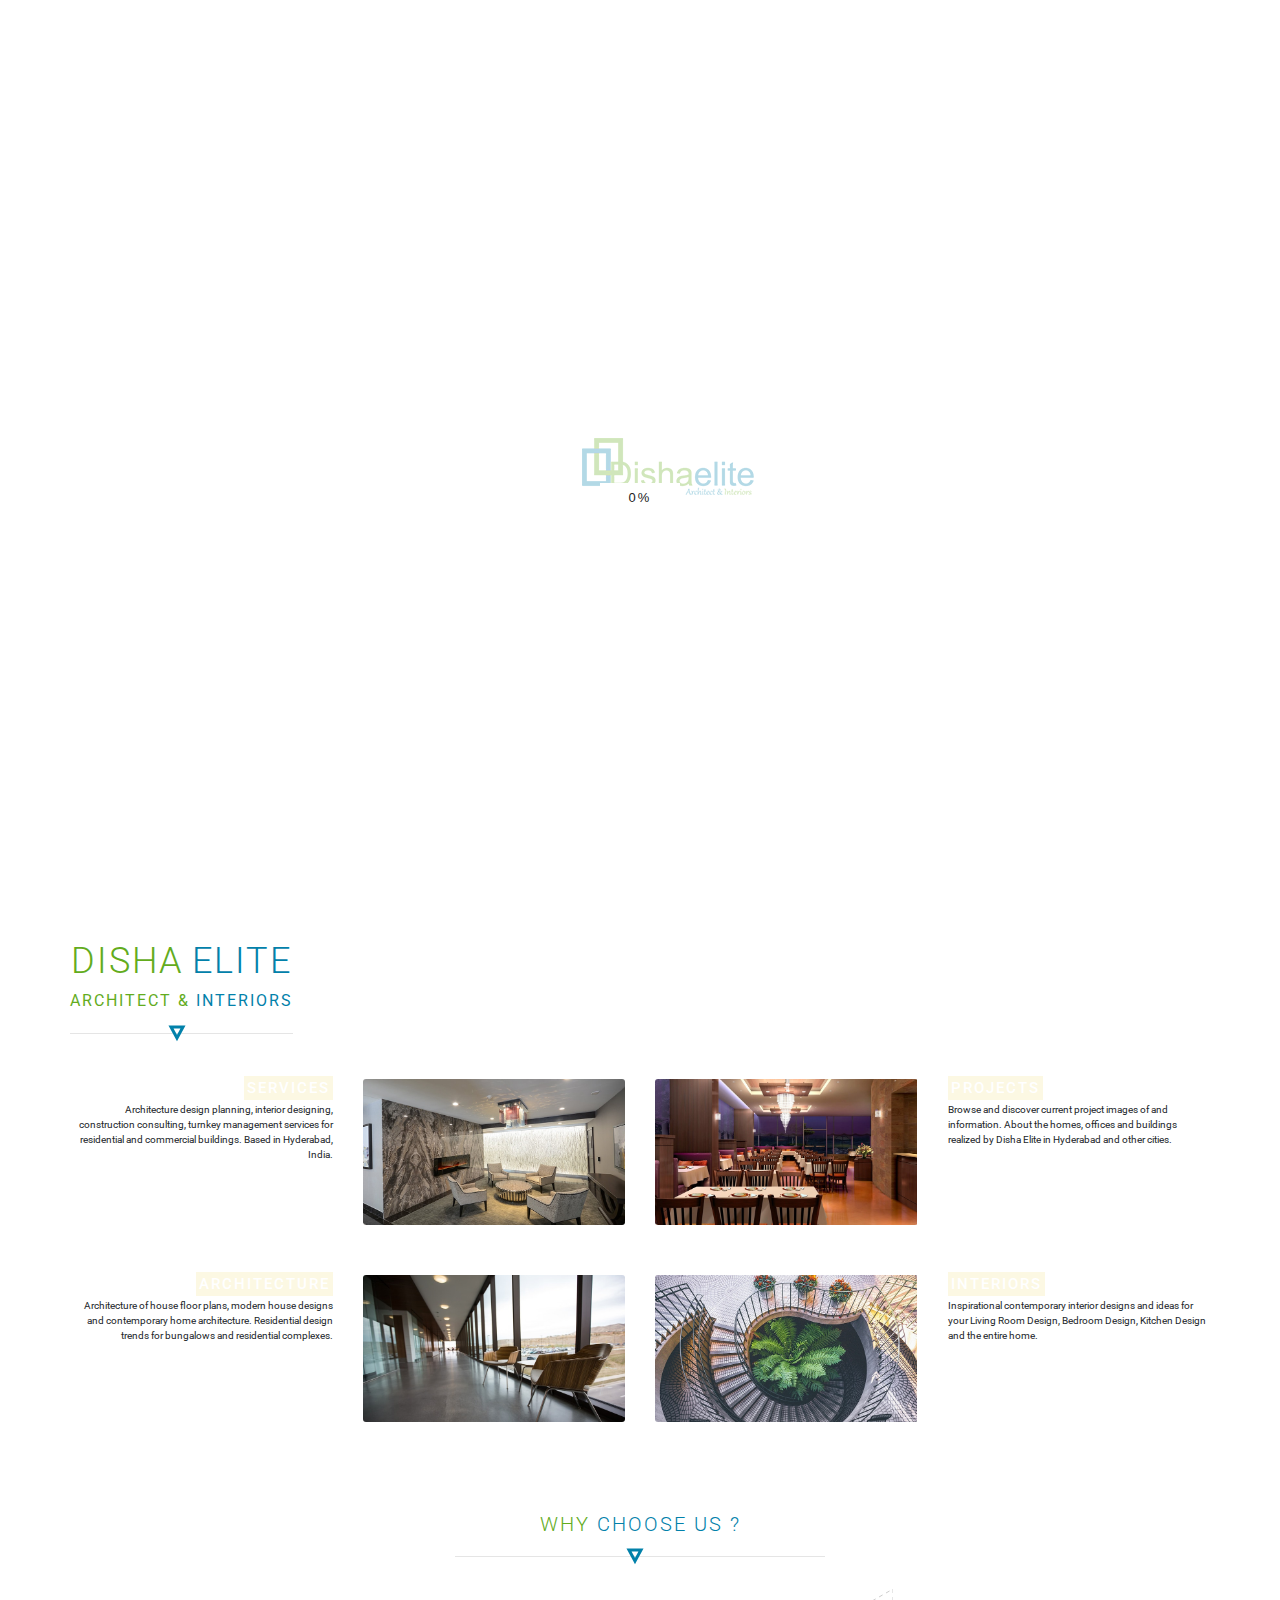
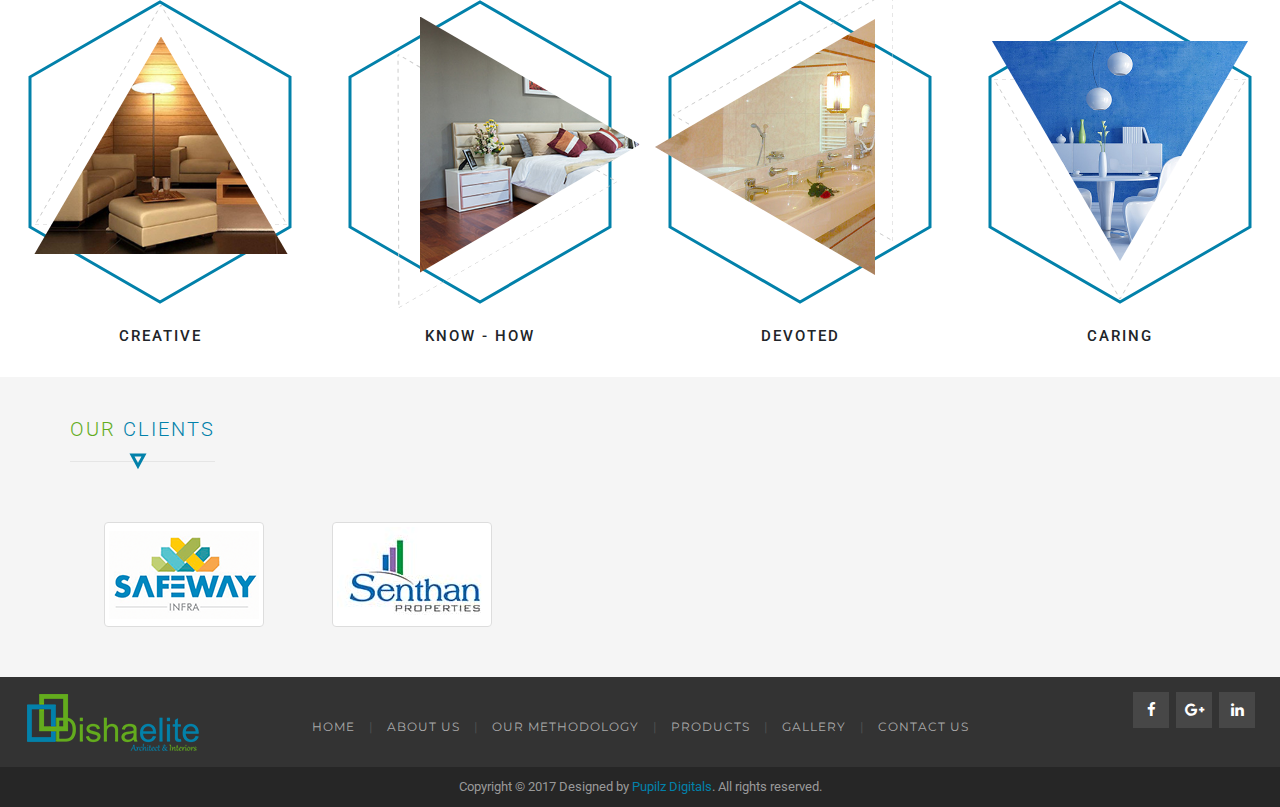
==== index.html @ 3d3133c5 "first commit" ====
<!DOCTYPE html>
<html lang="">
	

<!-- Mirrored from www.dishaelite.com/index.html by HTTrack Website Copier/3.x [XR&CO'2014], Mon, 31 Jul 2023 10:35:58 GMT -->
<head>
<meta name="title" content="Interior designers in hyderabad || Disha Elite">
<meta name="description" content="Searching for a interior designing,visit on dishaelite interior for a best architecture in your own thoughts and fulfill dreams interior.">
<meta name="keywords" content="kitchen interior designs, modular kitchen interior designs, interior designer in hyderabad, commercial interior designs, artistics designs in hyderabad, office interior designs, Best Interiors In Hyderabad, Interior Decorators In Hyderabad,Interior Design Architects In Hyderabad, Top Interior Designers In Hyderabad, Best Interior Designers In Hyderabad  ">
<meta name="robots" content="index, follow">
<meta http-equiv="Content-Type" content="text/html; charset=utf-8">
<meta name="language" content="English">
<meta name="google-site-verification" content="XIkGz9fEy6FqAFa1auEYYhxtxIQufJ3hwvOBQy-YM3E" />

		<title>Interior Designers-Kukatpally-JNTU</title>

		<!-- Bootstrap CSS -->
		<link rel="stylesheet" href="css/bootstrap.min.css">
		<!-- Font -->
		<link rel="stylesheet" href="css/font-awesome.min.css">
		<link rel="stylesheet" href="css/elegant-font.css">

		<!-- REVOLUTION STYLE SHEETS -->
		<link rel="stylesheet" type="text/css" href="revolution/css/settings.css">
		<!-- REVOLUTION LAYERS STYLES -->
		<link rel="stylesheet" type="text/css" href="revolution/css/layers.css">
		<!-- REVOLUTION NAVIGATION STYLES -->
		<link rel="stylesheet" type="text/css" href="revolution/css/navigation.css">
		<!-- OWL CAROUSEL
	  	================================================== --> 
	  	<link rel="stylesheet" href="css/owl.carousel.css">
	  	<!-- SCROLL BAR MOBILE MENU
  		================================================== --> 
 		 <link rel="stylesheet" href="css/jquery.mCustomScrollbar.css" />
 		
		<!-- Main Style -->
		<link rel="stylesheet" href="style.css">
		<!-- color scheme -->
	  	<!--<link rel="stylesheet" href="switcher/demo.css" type="text/css">
	  	<link rel="stylesheet" href="switcher/colors/yellow.css" type="text/css" id="colors">   
		<!-- Favicons
		  ================================================== -->
	  	<link rel="shortcut icon" href="favicon.png">

	</head>
	<body>
		<div class="mobile-menu-first">
	        	<div id="mobile-menu" class="mobile-menu">
	        		<div class="header-mobile-menu">
	                  <a href="#">Disha Elite</a>
	                  	<div class="mm-toggle">
	                		<span aria-hidden="true" class="icon_close"></span>
	                	</div> 
	              	</div> <!-- Mobile Menu -->
	          		<div class="mCustomScrollbar light" data-mcs-theme="minimal-dark">
	              
					<ul>
	                  	<li><a href="index.html"><span>Home </span></a></li>
	                    <li><a href="about.html"><span>About Us</span></a></li>
	                    <li><a href="our-methodology.html"><span>Our Methodology</span></a></li>
	                    <li><a href="products.html"><span>Products</span></a></li>
	                    <li><a href="gallery.html"><span>Gallery</span></a></li>
	                    <li><a href="contact.html"><span>Contact Us</span></a></li>
	              	</ul>
	              <div class="footer-mobile-menu">
	                  <ul class="social">
	                      <li class="facebook"><a href="https://www.facebook.com/dishaelite/"><i class="fa fa-facebook"></i></a></li>
	                      <li class="twitter"><a href="#"><i class="fa fa-twitter"></i></a></li>
	                      <li class="google-plus"><a href="#"><i class="fa fa-google-plus"></i></a></li>
	                      <li class="youtube"><a href="#"><i class="fa fa-youtube-play"></i></a></li>
	                      <li class="linkedin"><a href="#"><i class="fa fa-linkedin"></i></a></li>
	                  </ul>

	                  <ul class="address-footer-mobile">
	                    <li><p>#15-31-2M-31/3, Phase-3,<br/>Near Forum Mall, KPHB Colony, Hyderabad-500072</p></li>
	                    <li><p>+91 93479 11119<br/>+91 97001 00910</p></li>
	                    <li><p>dishaelite@gmail.com</p></li>
	                    <li><p>www.dishaelite.com<br/>www.dishaelite.in</p></li>
	                    
	                  </ul>
	              </div>
	          		</div> <!-- /#rmm   -->
	        	</div>
	    </div><!-- End Mobile Menu -->

		<div class="modal fade modal-search" id="myModal" tabindex="-1" role="dialog"   aria-hidden="true">
		  	<button type="button" class="close" data-dismiss="modal">×</button>
		  	<div class="modal-dialog myModal-search">
            <!-- Modal content-->
            <div class="modal-content">                                        
                <div class="modal-body">
                    <form role="search" method="get" class="search-form">
                        <input class="search-field" placeholder="Search here..." value="" title="" type="search">
                        <button type="submit" class="search-submit"><i class="fa fa-search"></i></button>
                    </form>
                </div>
            </div>
          </div>
		</div>
		<!-- End Modal Search-->
	    <div id="page">
	    	<div id="skrollr-body">
				<header id="mainmenu" class="header-v1 header-border header-fix header-bg-white" data-0="padding:10px;padding-left:40px;padding-right:40px;" data-251="padding:10px; padding-left:40px;padding-right:40px;top:0;">
					
					<div class="right-header">
						<ul class="navi-level-1">
							<li><a href="index.html" class="logo"><img src="images/Header/Best%20Interiors%20In%20Hyderabad.png" class="img-responsive" alt="Best Interiors In Hyderabad"></a></li>
						</ul>
					</div><!-- End Left Header -->
					<nav>
						<ul class="navi-level-1 hover-style-2 main-navi">
	                        <li><a href="index.html"><span>Home </span></a></li>
	                       	<li><a href="about.html"><span>About Us</span></a></li>
	                        <li><a href="our-methodology.html"><span>Our Methodology</span></a></li>
	                        <li><a href="products.html"><span>Products</span></a></li>
	                        <li><a href="gallery.html"><span>Gallery</span></a></li>
	                        <li><a href="contact.html"><span>Contact Us</span></a></li>
	                    </ul>
					</nav><!-- End Nav -->
					<div class="left-header">
						<ul class="navi-level-1 sub-navi seperator-horizonal-line hover-style-4">	
		                    <!-- Testing Search Box -->
		                    <li>
		                    	<a href="#/"  class="mm-toggle">
				            		<span aria-hidden="true" class="icon_menu"></span>
				            	</a> 
		                    </li>
						</ul>

					</div><!-- End Right Header -->	
				</header> 
				<!-- End  Header -->

				<section>
					<div class="rev_slider_wrapper">			
					<!-- START REVOLUTION SLIDER 5.0 auto mode -->
					<div id="slider-h1" class="rev_slider slider-home-1" data-version="5.0">
						<ul>	
							<!-- SLIDE  -->
							<li data-transition="parallaxtoright" data-masterspeed="1000" >
								
								<!-- MAIN IMAGE -->
								<img src="images/slider1/Interior%20Decorators%20In%20Hyderabad.jpg"  alt="Interior Decorators In Hyderabad" data-bgposition="center center" data-bgfit="cover" data-bgrepeat="no-repeat" data-bgparallax="10">							

								<!-- LAYER NR. 1 -->
								<div class="tp-caption heading-2 white-text" 							
									 data-x="center" 
									 data-y="center"  data-voffset="-80" 									 
							  		 data-transform_in="y:-80px;opacity:0;s:800;e:easeInOutCubic;" 
			 						 data-transform_out="y:-80px;opacity:0;s:300;" 
								
									 data-start="1000" 				 							
									>Disha Elite Architect & Interiors
								</div>
								<!-- LAYER NR. 2 -->
								<div class="tp-caption heading-1 white-text text-cap " 						
									 data-x="center" 
									 data-y="center" 					
									 data-transform_in="y:80px;opacity:0;s:800;e:easeInOutCubic;" 
				 					 data-transform_out="y:80px;opacity:0;s:300;" 
									 data-start="1400" 
									>Kitchen Interiors
								</div>
								
								<!-- LAYER NR. 3 -->
								<div class="tp-caption btn-1" 							
									 data-x="center"  data-hoffset="-85"
									 data-y="center"  data-voffset="100" 
								  	 data-transform_in="y:100px;opacity:0;s:800;e:easeInOutCubic;" 
				 					data-transform_out="y:200px;opacity:0;s:300;" 
									 data-start="1600" 
									>	
									<a href="gallery.html" class="ot-btn btn-main-color text-cap ">Our Projects</a>  
	              					
								</div>
								<!-- LAYER NR. 4 -->
								<div class="tp-caption btn-2" 							
									 data-x="center"  data-hoffset="85"
									 data-y="center"  data-voffset="100" 
									 data-transform_in="y:100px;opacity:0;s:800;e:easeInOutCubic;" 
				 					 data-transform_out="y:200px;opacity:0;s:300;" 

									 data-start="1600" 
									>	
	              					<a href="contact.html" class="ot-btn btn-sub-color text-cap  ">Get a Quote</a> 
								</div>
								
							</li>
							<li data-transition="parallaxtoright" data-masterspeed="1000" >
								
								<!-- MAIN IMAGE -->
								<img src="images/slider1/Interior%20Design%20Architects%20In%20Hyderabad.jpg"  alt="Interior Design Architects In Hyderabad" data-bgposition="center center" data-bgfit="cover" data-bgrepeat="no-repeat" data-bgparallax="10">							

								<!-- LAYER NR. 1 -->
								<div class="tp-caption heading-2 white-text" 							
									 data-x="center" 
									 data-y="center"  data-voffset="-80" 									 
							  		 data-transform_in="y:-80px;opacity:0;s:800;e:easeInOutCubic;" 
			 						 data-transform_out="y:-80px;opacity:0;s:300;" 
								
									 data-start="1000" 				 							
									>Disha Elite Architect & Interiors
								</div>
								<!-- LAYER NR. 2 -->
								<div class="tp-caption heading-1 white-text text-cap " 						
									 data-x="center" 
									 data-y="center" 					
									 data-transform_in="y:80px;opacity:0;s:800;e:easeInOutCubic;" 
				 					 data-transform_out="y:80px;opacity:0;s:300;" 
									 data-start="1400" 
									>Residential Interiors
								</div>
								
								<!-- LAYER NR. 3 -->
								<div class="tp-caption btn-1" 							
									 data-x="center"  data-hoffset="-85"
									 data-y="center"  data-voffset="100" 
								  	 data-transform_in="y:100px;opacity:0;s:800;e:easeInOutCubic;" 
				 					data-transform_out="y:200px;opacity:0;s:300;" 
									 data-start="1600" 
									>	
									<a href="gallery.html" class="ot-btn btn-main-color text-cap ">Our Projects</a>  
	              					
								</div>
								<!-- LAYER NR. 4 -->
								<div class="tp-caption btn-2" 							
									 data-x="center"  data-hoffset="85"
									 data-y="center"  data-voffset="100" 
									 data-transform_in="y:100px;opacity:0;s:800;e:easeInOutCubic;" 
				 					 data-transform_out="y:200px;opacity:0;s:300;" 

									 data-start="1600" 
									>	
	              					<a href="contact.html" class="ot-btn btn-sub-color text-cap  ">Get a Quote</a> 
								</div>
								
							</li>
							<!-- SLIDE  -->
							<li data-transition="parallaxtoright" data-masterspeed="1000" >
								
								<!-- MAIN IMAGE -->
								<img src="images/slider1/Top%20Interior%20Designers%20In%20Hyderabad.jpg"  alt="Top Interior Designers In Hyderabad" data-bgposition="center center" data-bgfit="cover" data-bgrepeat="no-repeat" data-bgparallax="10">							

								<!-- LAYER NR. 1 -->
								<div class="tp-caption heading-2 white-text" 							
									 data-x="center" 
									 data-y="center"  data-voffset="-80" 									 
							  		 data-transform_in="y:-80px;opacity:0;s:800;e:easeInOutCubic;" 
			 						 data-transform_out="y:-80px;opacity:0;s:300;" 
								
									 data-start="1000" 				 							
									>Disha Elite Architect & Interiors
								</div>
								<!-- LAYER NR. 2 -->
								<div class="tp-caption heading-1 white-text text-cap " 						
									 data-x="center" 
									 data-y="center" 					
									 data-transform_in="y:80px;opacity:0;s:800;e:easeInOutCubic;" 
				 					 data-transform_out="y:80px;opacity:0;s:300;" 
									 data-start="1400" 
									>Commercial Interiors
								</div>
								
								<!-- LAYER NR. 3 -->
								<div class="tp-caption btn-1" 							
									 data-x="center"  data-hoffset="-85"
									 data-y="center"  data-voffset="100" 
								  	 data-transform_in="y:100px;opacity:0;s:800;e:easeInOutCubic;" 
				 					data-transform_out="y:200px;opacity:0;s:300;" 
									 data-start="1600" 
									>	
									<a href="gallery.html" class="ot-btn btn-main-color text-cap ">Our Projects</a>  
	              					
								</div>
								<!-- LAYER NR. 4 -->
								<div class="tp-caption btn-2" 							
									 data-x="center"  data-hoffset="85"
									 data-y="center"  data-voffset="100" 
									 data-transform_in="y:100px;opacity:0;s:800;e:easeInOutCubic;" 
				 					 data-transform_out="y:200px;opacity:0;s:300;" 

									 data-start="1600" 
									>	
	              					<a href="contact.html" class="ot-btn btn-sub-color text-cap  ">Get a Quote</a>  
								</div>
								
							</li>
				
						</ul>			
					</div><!-- END REVOLUTION SLIDER -->
					</div><!-- END REVOLUTION SLIDER WRAPPER -->	
				</section>
				<!-- End Section Slider -->
		
				<section class="padding">
					<div class="container">
					<div class="row">
						<div class="title-block">
							<h1 class="title text-cap" ><span style="color:#63ac1d; font-size:36px;">Disha</span> <span style="color:#0281aa;font-size:36px;">Elite</span><br/><small> <span style="color:#63ac1d">Architect & </span> <span style="color:#0281aa">Interiors</span></small></h1>
							<div class="divider divider-1">
								<svg class="svg-triangle-icon-container">
								  <polygon class="svg-triangle-icon" points="6 11,12 0,0 0"></polygon>
								</svg>
							</div>
						</div>
						<!-- End Title -->
						<div class="row">
							<div class="col-md-6">
								<div class="block-img-right">
									
									<div class="img-block"><img src="images/Services/Best%20Interior%20Designers%20In%20Hyderabad%20.jpg" class="img-responsive" alt="Best Interior Designers In Hyderabad "></div>
									<div class="text-box">
										<h4 class="text-cap"><mark>Services</mark></h4>
										<p>
											Architecture design planning, interior designing, construction consulting, turnkey management services for residential and commercial buildings. Based in Hyderabad, India. 
										</p>
									</div>
								</div>
							</div>
							<div class="col-md-6">
								<div class="block-img-left">
									<div class="img-block"><img src="images/Services/kitchen%20interior%20designs.jpg" class="img-responsive" alt="kitchen interior designs"></div>
									<div class="text-box">
										<h4 class="text-cap"><mark>Projects</mark></h4>
										<p>
											Browse and discover current project images of and information. About the homes, offices and buildings realized by Disha Elite in Hyderabad and other cities. 
										</p>
									</div>
									
								</div>
							</div>
							<div class="col-md-6">
								<div class="block-img-right mgb0">
									<div class="img-block"><img src="images/Services/modular%20kitchen%20interior%20designs.jpg" class="img-responsive" alt="modular kitchen interior designs"></div>
									<div class="text-box">
										<h4 class="text-cap"><mark>Architecture</mark></h4>
										<p>
											Architecture of house floor plans, modern house designs and contemporary home architecture. Residential design trends for bungalows and residential complexes. 
										</p>
									</div>
									
								</div>
							</div>
							<div class="col-md-6">
								<div class="block-img-left mgb0">
									<div class="img-block"><img src="images/Services/interior%20designer%20in%20hyderabad.jpg" class="img-responsive" alt="interior designer in hyderabad"></div>
									<div class="text-box">
										<h4 class="text-cap"><mark>Interiors</mark></h4>
										<p>
											Inspirational contemporary interior designs and ideas for your Living Room Design, Bedroom Design, Kitchen Design and the entire home.
										</p>
									</div>
									
								</div>
							</div>
						</div>
					</div>
					</div>
				</section>
				<!-- End Section What we do -->

				<section class="padding clearfix">
					<div class="chooseus-full-width">
						<div class="title-block">
							<h2 class="title text-cap"><span style="color:#63ac1d">Why</span> <span style="color:#0281aa">Choose Us ?</span></h2>
							<div class="divider divider-1">
								<svg class="svg-triangle-icon-container">
								  <polygon class="svg-triangle-icon" points="6 11,12 0,0 0"></polygon>
								</svg>
							</div>
						</div>
							<!-- End Title -->
							<div class="chooseus-container text-center">
								<div class="chooseus-item mgb0">
									
									<div class="chooseus-canvas-item">
										   <svg class="svg-hexagon">
												<polygon class="hexagon" points="285 100,285 250,155 325,25 250,25 100,155 25"></polygon>
											</svg>
											<!-- End Hexagon -->
											<svg class="svg-triangle-dotted">
											  <polygon class="triangle-div" points="2 220,254 220,128 0"></polygon>
											</svg>
											<!-- End Triangle Dotted -->
											<div class="triangle-img-warp tri">
												<img src="images/Whychooseus/interior%20designer%20in%20hyderabad.jpg" class="img-responsive" alt="interior designer in hyderabad">
											</div>
									</div>
									<h4 class="text-cap">Creative</h4>
								</div>	

								<!-- End -->				

								<div class="chooseus-item mgb0">
									
									<div class="chooseus-canvas-item ">
										   <svg class="svg-hexagon">
												<polygon class="hexagon" points="285 100,285 250,155 325,25 250,25 100,155 25"></polygon>
											</svg>
											<!-- End Hexagon -->
											<svg class="svg-triangle-dotted svg-tri-2">
											  <polygon class="triangle-div" points="2 220,254 220,128 0"></polygon>
											</svg>
											<!-- End Triangle Dotted -->
											<div class="triangle-img-warp tri2">
												<img src="images/Whychooseus/commercial%20interior%20designs.jpg" class="img-responsive" alt="Imagecommercial interior designs">
											</div>
									</div>
									<h4 class="text-cap">Know - How</h4>
								</div>

								<!-- End -->

								<div class="chooseus-item mgb0">
									
									<div class="chooseus-canvas-item ">
										   <svg class="svg-hexagon">
												<polygon class="hexagon" points="285 100,285 250,155 325,25 250,25 100,155 25"></polygon>
											</svg>
											<!-- End Hexagon -->
											<svg class="svg-triangle-dotted svg-tri-3">
											  <polygon class="triangle-div" points="2 220,254 220,128 0"></polygon>
											</svg>
											<!-- End Triangle Dotted -->
											<div class="triangle-img-warp tri3">
												<img src="images/Whychooseus/artistics%20designs%20in%20hyderabad.jpg" class="img-responsive" alt="artistics designs in hyderabad">
											</div>
									</div>
									<h4 class="text-cap">Devoted</h4>	
								</div>

								 <!-- End -->

								<div class="chooseus-item mgb0">
									
									<div class="chooseus-canvas-item ">
										   <svg class="svg-hexagon">
												<polygon class="hexagon" points="285 100,285 250,155 325,25 250,25 100,155 25"></polygon>
											</svg>
											<!-- End Hexagon -->
											<svg class="svg-triangle-dotted svg-tri-4">
											  <polygon class="triangle-div" points="2 220,254 220,128 0"></polygon>
											</svg>
											<!-- End Triangle Dotted -->
											<div class="triangle-img-warp tri4">
												<img src="images/Whychooseus/office%20interior%20designs.jpg" class="img-responsive" alt="office interior designs">
											</div>
									</div>
									<h4 class="text-cap">Caring</h4>
								</div>
						</div>						
					</div>	
				</section>
				<!-- End Section Why Choose Us -->

				<!-- <section>
					<div class="overlay-arc overlay-3">
						<div class="layer-1 text-center ">
							<div class="box-content-overlay-3 ">
								<h2 class=" wow fadeInDown animated" data-wow-delay=".15s" style="visibility: visible; animation-delay: 0.15s; animation-name: fadeInDown;">We are creative interior design, architecture and<br> decor your space</h2>
								<a href="#" class="ot-btn btn-dark-color btn-long text-cap wow fadeInUp2 animated" data-wow-delay=".25s" style="visibility: visible; animation-delay: 0.25s; animation-name: fadeInUp2;">Work with us</a>
							</div>
						</div>
					</div>
				</section>
				End Section Lastest Blog -->
                
            













				<section class="padding bg-grey">
					<div class="container">
					<div class="row">
						<div class="title-block">
							<h2 class="title text-cap"><span style="color:#63ac1d"> Our</span> <span style="color:#0281aa">Clients</span></h2>
							<div class="divider divider-1">
								<svg class="svg-triangle-icon-container">
								  <polygon class="svg-triangle-icon" points="6 11,12 0,0 0"></polygon>
								</svg>
							</div>
						</div>
						<!-- End Title -->
						<div class="owl-partner-warp" >
	                    	<div class="customNavigation">
				                <a class="btn prev-partners"><i class="fa fa-angle-left"></i></a>
				                <a class="btn next-partners"><i class="fa fa-angle-right"></i></a>
	                    	</div><!-- End owl button -->

		                  	<div id="owl-partners" class="owl-carousel owl-theme owl-partners clearfix">
					                <div class="item">
					                    <a href="#">
					                      <img src="images/Partner/Best-Interior-Designers-In-Hyderabad-India.png" class="img-responsive thumbnail" alt="Best-Interior-Designers-In-Hyderabad-India">
					                    </a>
					                </div>
					                <div class="item">
					                    <a href="#">
					                      <img src="images/Partner/Interior-Designers-Decorators-In-Hyderabad.jpg" class="img-responsive thumbnail" alt="Interior-Designers-Decorators-In-Hyderabad">
					                    </a>
					                </div>
		              	 	</div>
	  	              </div><!-- End row partners -->
					</div>
					</div>
				</section>
				<!-- End Section Owl Partners -->

				<footer class="footer-v1">
					<div class="footer-left">
						<a href="index.html">
							<img src="images/Header/Best%20Interiors%20In%20Hyderabad%20(2).png" class="img-responsive" alt="Best Interiors In Hyderabad (2)">
						</a>
					</div>
					<nav>
						<ul>
							<li><a class="text-cap" href="index.html">Home</a></li>
							<li><a class="text-cap" href="about.html">About Us</a></li>
							<li><a class="text-cap" href="our-methodology.html">Our Methodology</a></li>
							<li><a class="text-cap" href="products.html">Products</a></li>
							<li><a class="text-cap" href="gallery.html">Gallery</a></li>
							<li><a class="text-cap" href="contact.html">Contact Us</a></li>
						</ul>
					</nav>
					<div class="footer-right">
						<ul class="social social-footer">
		                    <li class="facebook"><a href="https://www.facebook.com/dishaelite/"><i class="fa fa-facebook"></i></a></li>
		                    <li class="google-plus"><a href="https://plus.google.com/104020968045260544847"><i class="fa fa-google-plus"></i></a></li>
		                    <li class="linkedin"><a href="https://www.linkedin.com/feed/"><i class="fa fa-linkedin"></i></a></li>
		                  </ul>
					</div>
				</footer>
				<!-- End Footer -->
				<section class="copyright">
					<p>Copyright © 2017 Designed by <a href="#">Pupilz Digitals</a>. All rights reserved.</p>
				</section>
			</div>
		</div>
		<!-- End page -->
	   
		<a id="to-the-top"><i class="fa fa-angle-up"></i></a> 
		<!-- Back To Top -->
        <!--creating the popup login
        <div id="simpleModal" class="modal" tabindex="-1" role="dialog">
            <div class="modal-dialog" role="form">
                <div class="modal-content">
                    <div class="modal-header">
                        <h5 class="modal-title">Customer Details Form</h5>
                        <div class="form-popup" id="myForm">
                            <form action="/action_page.php" class="form-container">
                              <h1>Login</h1>
                          
                              <label for="email"><b>Email</b></label>
                              <input type="text" placeholder="Enter Email" name="email" required>
                          
                              <label for="psw"><b>Password</b></label>
                              <input type="password" placeholder="Enter Password" name="psw" required>
                          
                              <button type="submit" class="btn">Login</button>
                              <button type="button" class="btn cancel" onclick="closeForm()">Close</button>
                            </form>
                          </div>
                        <button type="button" class="close" data-dismiss="modal" aria-label="Close">
                            <span aria-hidden="true">&times;</span>
                        </button>
                    </div>
                    <div class="modal-body">
                       hello
                    </div>
                    <div class="modal-footer">
                        <button type="button" class="btn btn-secondary" data-dismiss="modal">Close</button>
                    </div>
                </div>
            </div>
        </div>-->
        <!--to create the dilong page-->
        <div class="pop-overlay" id="login">
            <div class="pop-container" style="width: 400px;">
              <div class="login-box">
                <button class="pop-cancel-btn" onclick="closeLogin()">&times;</button>
                <h2 id="heading1">Welcome to <span style="color: #63ac1d;">DiSha</span><span style="color: #0281aa;">elite</span></h2>
                <form id="pop-login-form">
                  <div class="pop-user-box">
                    <input type="text" id="username" required>
                    <label class="pop-label">Username</label>
                  </div>
                  <div class="pop-user-box">
                    <input type="password" id="password" required>
                    <label class="pop-label">PhoneNumber</label>
                  </div>
                  <div class="pop-user-box">
                    <input type="Email" id="email" required>
                    <label class="pop-label">Email</label>
                    
                  </div>
                  <a href="index1.html"><button type="submit" style="font-size: 15px;" id="pop-button">Submit</button></a>
                </form>
              </div>
            </div>
          </div>
          <script>
          function openLogin() {
            document.getElementById('login').style.display = 'block';
          }
          
          function closeLogin() {
            document.getElementById('login').style.display = 'none';
          }
          
          document.getElementById('pop-login-form').addEventListener('submit', function(event) {
            event.preventDefault();
            // Replace this with your login logic
            const username = document.getElementById('username').value;
            const password = document.getElementById('password').value;
            alert(`Logging in as ${username}`);
          });
        </script>




















        
                





        <script src="https://code.jquery.com/jquery-3.2.1.slim.min.js" integrity="sha384-KJ3o2DKtIkvYIK3UENzmM7KCkRr/rE9/Qpg6aAZGJwFDMVNA/GpGFF93hXpG5KkN" crossorigin="anonymous"></script>
        <link rel="stylesheet" href="https://maxcdn.bootstrapcdn.com/bootstrap/4.0.0/css/bootstrap.min.css" integrity="sha384-Gn5384xqQ1aoWXA+058RXPxPg6fy4IWvTNh0E263XmFcJlSAwiGgFAW/dAiS6JXm" crossorigin="anonymous"/>
        <script src="https://maxcdn.bootstrapcdn.com/bootstrap/4.0.0/js/bootstrap.min.js" integrity="sha384-JZR6Spejh4U02d8jOt6vLEHfe/JQGiRRSQQxSfFWpi1MquVdAyjUar5+76PVCmYl" crossorigin="anonymous"></script>
        <script type="text/javascript">
            window.onload = function () {
                OpenBootstrapPopup();
            };
            function OpenBootstrapPopup() {
                $("#simpleModal").modal('show');
            }
        </script>


		<!-- SCRIPT -->
	    <script src="js/vendor/jquery.min.js"></script>
	    <script src="js/vendor/bootstrap.min.js"></script>
	    <script src="js/plugins/jquery.mCustomScrollbar.concat.min.js"></script>
	    <script src="js/plugins/wow.min.js"></script>
	    <script type="text/javascript" src="js/plugins/skrollr.min.js"></script>
	    <!-- Switcher
	    ================================================== -->
	<!--    <script src="switcher/demo.js"></script>-->
			
		<!-- REVOLUTION JS FILES -->
		<script type="text/javascript" src="revolution/js/jquery.themepunch.tools.min.js"></script>
		<script type="text/javascript" src="revolution/js/jquery.themepunch.revolution.min.js"></script>

		<!-- SLIDER REVOLUTION 5.0 EXTENSIONS  
			(Load Extensions only on Local File Systems !  
			The following part can be removed on Server for On Demand Loading) -->	
		<script type="text/javascript" src="revolution/js/extensions/revolution.extension.actions.min.js"></script>
		<script type="text/javascript" src="revolution/js/extensions/revolution.extension.carousel.min.js"></script>
		<script type="text/javascript" src="revolution/js/extensions/revolution.extension.kenburn.min.js"></script>
		<script type="text/javascript" src="revolution/js/extensions/revolution.extension.layeranimation.min.js"></script>
		<script type="text/javascript" src="revolution/js/extensions/revolution.extension.migration.min.js"></script>
		<script type="text/javascript" src="revolution/js/extensions/revolution.extension.navigation.min.js"></script>
		<script type="text/javascript" src="revolution/js/extensions/revolution.extension.parallax.min.js"></script>
		<script type="text/javascript" src="revolution/js/extensions/revolution.extension.slideanims.min.js"></script>
		<script type="text/javascript" src="revolution/js/extensions/revolution.extension.video.min.js"></script>	
		<!-- Intializing Slider-->
		<script type="text/javascript" src="js/plugins/slider.js"></script>

		 <!-- Mobile Menu
	    ================================================== --> 
	     <script src="js/plugins/jquery.mobile-menu.js"></script>  

	  	<!-- Initializing the isotope
	    ================================================== --> 
	    <script src="js/plugins/isotope.pkgd.min.js"></script>
	    <script src="js/plugins/custom-isotope.js"></script>
	    <!-- Initializing Owl Carousel
	    ================================================== -->
	    <script src="js/plugins/owl.carousel.js"></script>
	    <script src="js/plugins/custom-owl.js"></script>
	 	


     	<!-- PreLoad
	    ================================================== --> 
	    <script type="text/javascript" src="js/plugins/royal_preloader.min.js"></script>
		<script type="text/javascript">
		(function($) { "use strict";
		            Royal_Preloader.config({
		                mode:           'logo',
		                logo:           'images/Header/Best Interiors In Hyderabad.png',
		                timeout:       1,
		                showInfo:       false,
		                opacity:        1,
		                background:     ['#FFFFFF']
		            });
		})(jQuery);
		</script>

	 	<!-- Global Js
	    ================================================== --> 
	    <script src="js/plugins/custom.js"></script>

	<!-- Global site tag (gtag.js) - Google Analytics -->
<script async src="https://www.googletagmanager.com/gtag/js?id=UA-109527322-1"></script>
<script>
  window.dataLayer = window.dataLayer || [];
  function gtag(){dataLayer.push(arguments);}
  gtag('js', new Date());

  gtag('config', 'UA-109527322-1');
</script>



	</body>


<!-- Mirrored from www.dishaelite.com/index.html by HTTrack Website Copier/3.x [XR&CO'2014], Mon, 31 Jul 2023 10:36:10 GMT -->
</html>
---- css/elegant-font.css ----
@font-face{font-family:'ElegantIcons';src:url('../fonts/ElegantIcons.eot');src:url('../fonts/ElegantIconsd41dd41d.eot?#iefix') format('embedded-opentype'),
url('../fonts/ElegantIcons.woff') format('woff'),
url('../fonts/ElegantIcons.ttf') format('truetype'),
url('../fonts/ElegantIcons.svg#ElegantIcons') format('svg');font-weight:normal;font-style:normal;}
[data-icon]:before{font-family:'ElegantIcons';content:attr(data-icon);speak:none;font-weight:normal;font-variant:normal;text-transform:none;line-height:1;-webkit-font-smoothing:antialiased;-moz-osx-font-smoothing:grayscale;}
.arrow_up, .arrow_down, .arrow_left, .arrow_right, .arrow_left-up, .arrow_right-up, .arrow_right-down, .arrow_left-down, .arrow-up-down, .arrow_up-down_alt, .arrow_left-right_alt, .arrow_left-right, .arrow_expand_alt2, .arrow_expand_alt, .arrow_condense, .arrow_expand, .arrow_move, .arrow_carrot-up, .arrow_carrot-down, .arrow_carrot-left, .arrow_carrot-right, .arrow_carrot-2up, .arrow_carrot-2down, .arrow_carrot-2left, .arrow_carrot-2right, .arrow_carrot-up_alt2, .arrow_carrot-down_alt2, .arrow_carrot-left_alt2, .arrow_carrot-right_alt2, .arrow_carrot-2up_alt2, .arrow_carrot-2down_alt2, .arrow_carrot-2left_alt2, .arrow_carrot-2right_alt2, .arrow_triangle-up, .arrow_triangle-down, .arrow_triangle-left, .arrow_triangle-right, .arrow_triangle-up_alt2, .arrow_triangle-down_alt2, .arrow_triangle-left_alt2, .arrow_triangle-right_alt2, .arrow_back, .icon_minus-06, .icon_plus, .icon_close, .icon_check, .icon_minus_alt2, .icon_plus_alt2, .icon_close_alt2, .icon_check_alt2, .icon_zoom-out_alt, .icon_zoom-in_alt, .icon_search, .icon_box-empty, .icon_box-selected, .icon_minus-box, .icon_plus-box, .icon_box-checked, .icon_circle-empty, .icon_circle-slelected, .icon_stop_alt2, .icon_stop, .icon_pause_alt2, .icon_pause, .icon_menu, .icon_menu-square_alt2, .icon_menu-circle_alt2, .icon_ul, .icon_ol, .icon_adjust-horiz, .icon_adjust-vert, .icon_document_alt, .icon_documents_alt, .icon_pencil, .icon_pencil-edit_alt, .icon_pencil-edit, .icon_folder-alt, .icon_folder-open_alt, .icon_folder-add_alt, .icon_info_alt, .icon_error-oct_alt, .icon_error-circle_alt, .icon_error-triangle_alt, .icon_question_alt2, .icon_question, .icon_comment_alt, .icon_chat_alt, .icon_vol-mute_alt, .icon_volume-low_alt, .icon_volume-high_alt, .icon_quotations, .icon_quotations_alt2, .icon_clock_alt, .icon_lock_alt, .icon_lock-open_alt, .icon_key_alt, .icon_cloud_alt, .icon_cloud-upload_alt, .icon_cloud-download_alt, .icon_image, .icon_images, .icon_lightbulb_alt, .icon_gift_alt, .icon_house_alt, .icon_genius, .icon_mobile, .icon_tablet, .icon_laptop, .icon_desktop, .icon_camera_alt, .icon_mail_alt, .icon_cone_alt, .icon_ribbon_alt, .icon_bag_alt, .icon_creditcard, .icon_cart_alt, .icon_paperclip, .icon_tag_alt, .icon_tags_alt, .icon_trash_alt, .icon_cursor_alt, .icon_mic_alt, .icon_compass_alt, .icon_pin_alt, .icon_pushpin_alt, .icon_map_alt, .icon_drawer_alt, .icon_toolbox_alt, .icon_book_alt, .icon_calendar, .icon_film, .icon_table, .icon_contacts_alt, .icon_headphones, .icon_lifesaver, .icon_piechart, .icon_refresh, .icon_link_alt, .icon_link, .icon_loading, .icon_blocked, .icon_archive_alt, .icon_heart_alt, .icon_star_alt, .icon_star-half_alt, .icon_star, .icon_star-half, .icon_tools, .icon_tool, .icon_cog, .icon_cogs, .arrow_up_alt, .arrow_down_alt, .arrow_left_alt, .arrow_right_alt, .arrow_left-up_alt, .arrow_right-up_alt, .arrow_right-down_alt, .arrow_left-down_alt, .arrow_condense_alt, .arrow_expand_alt3, .arrow_carrot_up_alt, .arrow_carrot-down_alt, .arrow_carrot-left_alt, .arrow_carrot-right_alt, .arrow_carrot-2up_alt, .arrow_carrot-2dwnn_alt, .arrow_carrot-2left_alt, .arrow_carrot-2right_alt, .arrow_triangle-up_alt, .arrow_triangle-down_alt, .arrow_triangle-left_alt, .arrow_triangle-right_alt, .icon_minus_alt, .icon_plus_alt, .icon_close_alt, .icon_check_alt, .icon_zoom-out, .icon_zoom-in, .icon_stop_alt, .icon_menu-square_alt, .icon_menu-circle_alt, .icon_document, .icon_documents, .icon_pencil_alt, .icon_folder, .icon_folder-open, .icon_folder-add, .icon_folder_upload, .icon_folder_download, .icon_info, .icon_error-circle, .icon_error-oct, .icon_error-triangle, .icon_question_alt, .icon_comment, .icon_chat, .icon_vol-mute, .icon_volume-low, .icon_volume-high, .icon_quotations_alt, .icon_clock, .icon_lock, .icon_lock-open, .icon_key, .icon_cloud, .icon_cloud-upload, .icon_cloud-download, .icon_lightbulb, .icon_gift, .icon_house, .icon_camera, .icon_mail, .icon_cone, .icon_ribbon, .icon_bag, .icon_cart, .icon_tag, .icon_tags, .icon_trash, .icon_cursor, .icon_mic, .icon_compass, .icon_pin, .icon_pushpin, .icon_map, .icon_drawer, .icon_toolbox, .icon_book, .icon_contacts, .icon_archive, .icon_heart, .icon_profile, .icon_group, .icon_grid-2x2, .icon_grid-3x3, .icon_music, .icon_pause_alt, .icon_phone, .icon_upload, .icon_download, .social_facebook, .social_twitter, .social_pinterest, .social_googleplus, .social_tumblr, .social_tumbleupon, .social_wordpress, .social_instagram, .social_dribbble, .social_vimeo, .social_linkedin, .social_rss, .social_deviantart, .social_share, .social_myspace, .social_skype, .social_youtube, .social_picassa, .social_googledrive, .social_flickr, .social_blogger, .social_spotify, .social_delicious, .social_facebook_circle, .social_twitter_circle, .social_pinterest_circle, .social_googleplus_circle, .social_tumblr_circle, .social_stumbleupon_circle, .social_wordpress_circle, .social_instagram_circle, .social_dribbble_circle, .social_vimeo_circle, .social_linkedin_circle, .social_rss_circle, .social_deviantart_circle, .social_share_circle, .social_myspace_circle, .social_skype_circle, .social_youtube_circle, .social_picassa_circle, .social_googledrive_alt2, .social_flickr_circle, .social_blogger_circle, .social_spotify_circle, .social_delicious_circle, .social_facebook_square, .social_twitter_square, .social_pinterest_square, .social_googleplus_square, .social_tumblr_square, .social_stumbleupon_square, .social_wordpress_square, .social_instagram_square, .social_dribbble_square, .social_vimeo_square, .social_linkedin_square, .social_rss_square, .social_deviantart_square, .social_share_square, .social_myspace_square, .social_skype_square, .social_youtube_square, .social_picassa_square, .social_googledrive_square, .social_flickr_square, .social_blogger_square, .social_spotify_square, .social_delicious_square, .icon_printer, .icon_calulator, .icon_building, .icon_floppy, .icon_drive, .icon_search-2, .icon_id, .icon_id-2, .icon_puzzle, .icon_like, .icon_dislike, .icon_mug, .icon_currency, .icon_wallet, .icon_pens, .icon_easel, .icon_flowchart, .icon_datareport, .icon_briefcase, .icon_shield, .icon_percent, .icon_globe, .icon_globe-2, .icon_target, .icon_hourglass, .icon_balance, .icon_rook, .icon_printer-alt, .icon_calculator_alt, .icon_building_alt, .icon_floppy_alt, .icon_drive_alt, .icon_search_alt, .icon_id_alt, .icon_id-2_alt, .icon_puzzle_alt, .icon_like_alt, .icon_dislike_alt, .icon_mug_alt, .icon_currency_alt, .icon_wallet_alt, .icon_pens_alt, .icon_easel_alt, .icon_flowchart_alt, .icon_datareport_alt, .icon_briefcase_alt, .icon_shield_alt, .icon_percent_alt, .icon_globe_alt, .icon_clipboard{font-family:'ElegantIcons';speak:none;font-style:normal;font-weight:normal;font-variant:normal;text-transform:none;line-height:1;-webkit-font-smoothing:antialiased;}
.arrow_up:before{content:"\21";}
.arrow_down:before{content:"\22";}
.arrow_left:before{content:"\23";}
.arrow_right:before{content:"\24";}
.arrow_left-up:before{content:"\25";}
.arrow_right-up:before{content:"\26";}
.arrow_right-down:before{content:"\27";}
.arrow_left-down:before{content:"\28";}
.arrow-up-down:before{content:"\29";}
.arrow_up-down_alt:before{content:"\2a";}
.arrow_left-right_alt:before{content:"\2b";}
.arrow_left-right:before{content:"\2c";}
.arrow_expand_alt2:before{content:"\2d";}
.arrow_expand_alt:before{content:"\2e";}
.arrow_condense:before{content:"\2f";}
.arrow_expand:before{content:"\30";}
.arrow_move:before{content:"\31";}
.arrow_carrot-up:before{content:"\32";}
.arrow_carrot-down:before{content:"\33";}
.arrow_carrot-left:before{content:"\34";}
.arrow_carrot-right:before{content:"\35";}
.arrow_carrot-2up:before{content:"\36";}
.arrow_carrot-2down:before{content:"\37";}
.arrow_carrot-2left:before{content:"\38";}
.arrow_carrot-2right:before{content:"\39";}
.arrow_carrot-up_alt2:before{content:"\3a";}
.arrow_carrot-down_alt2:before{content:"\3b";}
.arrow_carrot-left_alt2:before{content:"\3c";}
.arrow_carrot-right_alt2:before{content:"\3d";}
.arrow_carrot-2up_alt2:before{content:"\3e";}
.arrow_carrot-2down_alt2:before{content:"\3f";}
.arrow_carrot-2left_alt2:before{content:"\40";}
.arrow_carrot-2right_alt2:before{content:"\41";}
.arrow_triangle-up:before{content:"\42";}
.arrow_triangle-down:before{content:"\43";}
.arrow_triangle-left:before{content:"\44";}
.arrow_triangle-right:before{content:"\45";}
.arrow_triangle-up_alt2:before{content:"\46";}
.arrow_triangle-down_alt2:before{content:"\47";}
.arrow_triangle-left_alt2:before{content:"\48";}
.arrow_triangle-right_alt2:before{content:"\49";}
.arrow_back:before{content:"\4a";}
.icon_minus-06:before{content:"\4b";}
.icon_plus:before{content:"\4c";}
.icon_close:before{content:"\4d";}
.icon_check:before{content:"\4e";}
.icon_minus_alt2:before{content:"\4f";}
.icon_plus_alt2:before{content:"\50";}
.icon_close_alt2:before{content:"\51";}
.icon_check_alt2:before{content:"\52";}
.icon_zoom-out_alt:before{content:"\53";}
.icon_zoom-in_alt:before{content:"\54";}
.icon_search:before{content:"\55";}
.icon_box-empty:before{content:"\56";}
.icon_box-selected:before{content:"\57";}
.icon_minus-box:before{content:"\58";}
.icon_plus-box:before{content:"\59";}
.icon_box-checked:before{content:"\5a";}
.icon_circle-empty:before{content:"\5b";}
.icon_circle-slelected:before{content:"\5c";}
.icon_stop_alt2:before{content:"\5d";}
.icon_stop:before{content:"\5e";}
.icon_pause_alt2:before{content:"\5f";}
.icon_pause:before{content:"\60";}
.icon_menu:before{content:"\61";}
.icon_menu-square_alt2:before{content:"\62";}
.icon_menu-circle_alt2:before{content:"\63";}
.icon_ul:before{content:"\64";}
.icon_ol:before{content:"\65";}
.icon_adjust-horiz:before{content:"\66";}
.icon_adjust-vert:before{content:"\67";}
.icon_document_alt:before{content:"\68";}
.icon_documents_alt:before{content:"\69";}
.icon_pencil:before{content:"\6a";}
.icon_pencil-edit_alt:before{content:"\6b";}
.icon_pencil-edit:before{content:"\6c";}
.icon_folder-alt:before{content:"\6d";}
.icon_folder-open_alt:before{content:"\6e";}
.icon_folder-add_alt:before{content:"\6f";}
.icon_info_alt:before{content:"\70";}
.icon_error-oct_alt:before{content:"\71";}
.icon_error-circle_alt:before{content:"\72";}
.icon_error-triangle_alt:before{content:"\73";}
.icon_question_alt2:before{content:"\74";}
.icon_question:before{content:"\75";}
.icon_comment_alt:before{content:"\76";}
.icon_chat_alt:before{content:"\77";}
.icon_vol-mute_alt:before{content:"\78";}
.icon_volume-low_alt:before{content:"\79";}
.icon_volume-high_alt:before{content:"\7a";}
.icon_quotations:before{content:"\7b";}
.icon_quotations_alt2:before{content:"\7c";}
.icon_clock_alt:before{content:"\7d";}
.icon_lock_alt:before{content:"\7e";}
.icon_lock-open_alt:before{content:"\e000";}
.icon_key_alt:before{content:"\e001";}
.icon_cloud_alt:before{content:"\e002";}
.icon_cloud-upload_alt:before{content:"\e003";}
.icon_cloud-download_alt:before{content:"\e004";}
.icon_image:before{content:"\e005";}
.icon_images:before{content:"\e006";}
.icon_lightbulb_alt:before{content:"\e007";}
.icon_gift_alt:before{content:"\e008";}
.icon_house_alt:before{content:"\e009";}
.icon_genius:before{content:"\e00a";}
.icon_mobile:before{content:"\e00b";}
.icon_tablet:before{content:"\e00c";}
.icon_laptop:before{content:"\e00d";}
.icon_desktop:before{content:"\e00e";}
.icon_camera_alt:before{content:"\e00f";}
.icon_mail_alt:before{content:"\e010";}
.icon_cone_alt:before{content:"\e011";}
.icon_ribbon_alt:before{content:"\e012";}
.icon_bag_alt:before{content:"\e013";}
.icon_creditcard:before{content:"\e014";}
.icon_cart_alt:before{content:"\e015";}
.icon_paperclip:before{content:"\e016";}
.icon_tag_alt:before{content:"\e017";}
.icon_tags_alt:before{content:"\e018";}
.icon_trash_alt:before{content:"\e019";}
.icon_cursor_alt:before{content:"\e01a";}
.icon_mic_alt:before{content:"\e01b";}
.icon_compass_alt:before{content:"\e01c";}
.icon_pin_alt:before{content:"\e01d";}
.icon_pushpin_alt:before{content:"\e01e";}
.icon_map_alt:before{content:"\e01f";}
.icon_drawer_alt:before{content:"\e020";}
.icon_toolbox_alt:before{content:"\e021";}
.icon_book_alt:before{content:"\e022";}
.icon_calendar:before{content:"\e023";}
.icon_film:before{content:"\e024";}
.icon_table:before{content:"\e025";}
.icon_contacts_alt:before{content:"\e026";}
.icon_headphones:before{content:"\e027";}
.icon_lifesaver:before{content:"\e028";}
.icon_piechart:before{content:"\e029";}
.icon_refresh:before{content:"\e02a";}
.icon_link_alt:before{content:"\e02b";}
.icon_link:before{content:"\e02c";}
.icon_loading:before{content:"\e02d";}
.icon_blocked:before{content:"\e02e";}
.icon_archive_alt:before{content:"\e02f";}
.icon_heart_alt:before{content:"\e030";}
.icon_star_alt:before{content:"\e031";}
.icon_star-half_alt:before{content:"\e032";}
.icon_star:before{content:"\e033";}
.icon_star-half:before{content:"\e034";}
.icon_tools:before{content:"\e035";}
.icon_tool:before{content:"\e036";}
.icon_cog:before{content:"\e037";}
.icon_cogs:before{content:"\e038";}
.arrow_up_alt:before{content:"\e039";}
.arrow_down_alt:before{content:"\e03a";}
.arrow_left_alt:before{content:"\e03b";}
.arrow_right_alt:before{content:"\e03c";}
.arrow_left-up_alt:before{content:"\e03d";}
.arrow_right-up_alt:before{content:"\e03e";}
.arrow_right-down_alt:before{content:"\e03f";}
.arrow_left-down_alt:before{content:"\e040";}
.arrow_condense_alt:before{content:"\e041";}
.arrow_expand_alt3:before{content:"\e042";}
.arrow_carrot_up_alt:before{content:"\e043";}
.arrow_carrot-down_alt:before{content:"\e044";}
.arrow_carrot-left_alt:before{content:"\e045";}
.arrow_carrot-right_alt:before{content:"\e046";}
.arrow_carrot-2up_alt:before{content:"\e047";}
.arrow_carrot-2dwnn_alt:before{content:"\e048";}
.arrow_carrot-2left_alt:before{content:"\e049";}
.arrow_carrot-2right_alt:before{content:"\e04a";}
.arrow_triangle-up_alt:before{content:"\e04b";}
.arrow_triangle-down_alt:before{content:"\e04c";}
.arrow_triangle-left_alt:before{content:"\e04d";}
.arrow_triangle-right_alt:before{content:"\e04e";}
.icon_minus_alt:before{content:"\e04f";}
.icon_plus_alt:before{content:"\e050";}
.icon_close_alt:before{content:"\e051";}
.icon_check_alt:before{content:"\e052";}
.icon_zoom-out:before{content:"\e053";}
.icon_zoom-in:before{content:"\e054";}
.icon_stop_alt:before{content:"\e055";}
.icon_menu-square_alt:before{content:"\e056";}
.icon_menu-circle_alt:before{content:"\e057";}
.icon_document:before{content:"\e058";}
.icon_documents:before{content:"\e059";}
.icon_pencil_alt:before{content:"\e05a";}
.icon_folder:before{content:"\e05b";}
.icon_folder-open:before{content:"\e05c";}
.icon_folder-add:before{content:"\e05d";}
.icon_folder_upload:before{content:"\e05e";}
.icon_folder_download:before{content:"\e05f";}
.icon_info:before{content:"\e060";}
.icon_error-circle:before{content:"\e061";}
.icon_error-oct:before{content:"\e062";}
.icon_error-triangle:before{content:"\e063";}
.icon_question_alt:before{content:"\e064";}
.icon_comment:before{content:"\e065";}
.icon_chat:before{content:"\e066";}
.icon_vol-mute:before{content:"\e067";}
.icon_volume-low:before{content:"\e068";}
.icon_volume-high:before{content:"\e069";}
.icon_quotations_alt:before{content:"\e06a";}
.icon_clock:before{content:"\e06b";}
.icon_lock:before{content:"\e06c";}
.icon_lock-open:before{content:"\e06d";}
.icon_key:before{content:"\e06e";}
.icon_cloud:before{content:"\e06f";}
.icon_cloud-upload:before{content:"\e070";}
.icon_cloud-download:before{content:"\e071";}
.icon_lightbulb:before{content:"\e072";}
.icon_gift:before{content:"\e073";}
.icon_house:before{content:"\e074";}
.icon_camera:before{content:"\e075";}
.icon_mail:before{content:"\e076";}
.icon_cone:before{content:"\e077";}
.icon_ribbon:before{content:"\e078";}
.icon_bag:before{content:"\e079";}
.icon_cart:before{content:"\e07a";}
.icon_tag:before{content:"\e07b";}
.icon_tags:before{content:"\e07c";}
.icon_trash:before{content:"\e07d";}
.icon_cursor:before{content:"\e07e";}
.icon_mic:before{content:"\e07f";}
.icon_compass:before{content:"\e080";}
.icon_pin:before{content:"\e081";}
.icon_pushpin:before{content:"\e082";}
.icon_map:before{content:"\e083";}
.icon_drawer:before{content:"\e084";}
.icon_toolbox:before{content:"\e085";}
.icon_book:before{content:"\e086";}
.icon_contacts:before{content:"\e087";}
.icon_archive:before{content:"\e088";}
.icon_heart:before{content:"\e089";}
.icon_profile:before{content:"\e08a";}
.icon_group:before{content:"\e08b";}
.icon_grid-2x2:before{content:"\e08c";}
.icon_grid-3x3:before{content:"\e08d";}
.icon_music:before{content:"\e08e";}
.icon_pause_alt:before{content:"\e08f";}
.icon_phone:before{content:"\e090";}
.icon_upload:before{content:"\e091";}
.icon_download:before{content:"\e092";}
.social_facebook:before{content:"\e093";}
.social_twitter:before{content:"\e094";}
.social_pinterest:before{content:"\e095";}
.social_googleplus:before{content:"\e096";}
.social_tumblr:before{content:"\e097";}
.social_tumbleupon:before{content:"\e098";}
.social_wordpress:before{content:"\e099";}
.social_instagram:before{content:"\e09a";}
.social_dribbble:before{content:"\e09b";}
.social_vimeo:before{content:"\e09c";}
.social_linkedin:before{content:"\e09d";}
.social_rss:before{content:"\e09e";}
.social_deviantart:before{content:"\e09f";}
.social_share:before{content:"\e0a0";}
.social_myspace:before{content:"\e0a1";}
.social_skype:before{content:"\e0a2";}
.social_youtube:before{content:"\e0a3";}
.social_picassa:before{content:"\e0a4";}
.social_googledrive:before{content:"\e0a5";}
.social_flickr:before{content:"\e0a6";}
.social_blogger:before{content:"\e0a7";}
.social_spotify:before{content:"\e0a8";}
.social_delicious:before{content:"\e0a9";}
.social_facebook_circle:before{content:"\e0aa";}
.social_twitter_circle:before{content:"\e0ab";}
.social_pinterest_circle:before{content:"\e0ac";}
.social_googleplus_circle:before{content:"\e0ad";}
.social_tumblr_circle:before{content:"\e0ae";}
.social_stumbleupon_circle:before{content:"\e0af";}
.social_wordpress_circle:before{content:"\e0b0";}
.social_instagram_circle:before{content:"\e0b1";}
.social_dribbble_circle:before{content:"\e0b2";}
.social_vimeo_circle:before{content:"\e0b3";}
.social_linkedin_circle:before{content:"\e0b4";}
.social_rss_circle:before{content:"\e0b5";}
.social_deviantart_circle:before{content:"\e0b6";}
.social_share_circle:before{content:"\e0b7";}
.social_myspace_circle:before{content:"\e0b8";}
.social_skype_circle:before{content:"\e0b9";}
.social_youtube_circle:before{content:"\e0ba";}
.social_picassa_circle:before{content:"\e0bb";}
.social_googledrive_alt2:before{content:"\e0bc";}
.social_flickr_circle:before{content:"\e0bd";}
.social_blogger_circle:before{content:"\e0be";}
.social_spotify_circle:before{content:"\e0bf";}
.social_delicious_circle:before{content:"\e0c0";}
.social_facebook_square:before{content:"\e0c1";}
.social_twitter_square:before{content:"\e0c2";}
.social_pinterest_square:before{content:"\e0c3";}
.social_googleplus_square:before{content:"\e0c4";}
.social_tumblr_square:before{content:"\e0c5";}
.social_stumbleupon_square:before{content:"\e0c6";}
.social_wordpress_square:before{content:"\e0c7";}
.social_instagram_square:before{content:"\e0c8";}
.social_dribbble_square:before{content:"\e0c9";}
.social_vimeo_square:before{content:"\e0ca";}
.social_linkedin_square:before{content:"\e0cb";}
.social_rss_square:before{content:"\e0cc";}
.social_deviantart_square:before{content:"\e0cd";}
.social_share_square:before{content:"\e0ce";}
.social_myspace_square:before{content:"\e0cf";}
.social_skype_square:before{content:"\e0d0";}
.social_youtube_square:before{content:"\e0d1";}
.social_picassa_square:before{content:"\e0d2";}
.social_googledrive_square:before{content:"\e0d3";}
.social_flickr_square:before{content:"\e0d4";}
.social_blogger_square:before{content:"\e0d5";}
.social_spotify_square:before{content:"\e0d6";}
.social_delicious_square:before{content:"\e0d7";}
.icon_printer:before{content:"\e103";}
.icon_calulator:before{content:"\e0ee";}
.icon_building:before{content:"\e0ef";}
.icon_floppy:before{content:"\e0e8";}
.icon_drive:before{content:"\e0ea";}
.icon_search-2:before{content:"\e101";}
.icon_id:before{content:"\e107";}
.icon_id-2:before{content:"\e108";}
.icon_puzzle:before{content:"\e102";}
.icon_like:before{content:"\e106";}
.icon_dislike:before{content:"\e0eb";}
.icon_mug:before{content:"\e105";}
.icon_currency:before{content:"\e0ed";}
.icon_wallet:before{content:"\e100";}
.icon_pens:before{content:"\e104";}
.icon_easel:before{content:"\e0e9";}
.icon_flowchart:before{content:"\e109";}
.icon_datareport:before{content:"\e0ec";}
.icon_briefcase:before{content:"\e0fe";}
.icon_shield:before{content:"\e0f6";}
.icon_percent:before{content:"\e0fb";}
.icon_globe:before{content:"\e0e2";}
.icon_globe-2:before{content:"\e0e3";}
.icon_target:before{content:"\e0f5";}
.icon_hourglass:before{content:"\e0e1";}
.icon_balance:before{content:"\e0ff";}
.icon_rook:before{content:"\e0f8";}
.icon_printer-alt:before{content:"\e0fa";}
.icon_calculator_alt:before{content:"\e0e7";}
.icon_building_alt:before{content:"\e0fd";}
.icon_floppy_alt:before{content:"\e0e4";}
.icon_drive_alt:before{content:"\e0e5";}
.icon_search_alt:before{content:"\e0f7";}
.icon_id_alt:before{content:"\e0e0";}
.icon_id-2_alt:before{content:"\e0fc";}
.icon_puzzle_alt:before{content:"\e0f9";}
.icon_like_alt:before{content:"\e0dd";}
.icon_dislike_alt:before{content:"\e0f1";}
.icon_mug_alt:before{content:"\e0dc";}
.icon_currency_alt:before{content:"\e0f3";}
.icon_wallet_alt:before{content:"\e0d8";}
.icon_pens_alt:before{content:"\e0db";}
.icon_easel_alt:before{content:"\e0f0";}
.icon_flowchart_alt:before{content:"\e0df";}
.icon_datareport_alt:before{content:"\e0f2";}
.icon_briefcase_alt:before{content:"\e0f4";}
.icon_shield_alt:before{content:"\e0d9";}
.icon_percent_alt:before{content:"\e0da";}
.icon_globe_alt:before{content:"\e0de";}
.icon_clipboard:before{content:"\e0e6";}
.glyph{float:left;text-align:center;padding:.75em;margin:.4em 1.5em .75em 0;width:6em;text-shadow:none;}
.glyph_big{font-size:128px;color:#59c5dc;float:left;margin-right:20px;}
.glyph div{padding-bottom:10px;}
.glyph input{font-family:consolas, monospace;font-size:12px;width:100%;text-align:center;border:0;box-shadow:0 0 0 1px #ccc;padding:.2em;-moz-border-radius:5px;-webkit-border-radius:5px;}
.centered{margin-left:auto;margin-right:auto;}
.glyph .fs1{font-size:2em;}
---- revolution/css/settings.css ----
.rtl{direction:rtl;}
@font-face{font-family:'revicons';src:url('../fonts/revicons/revicons90c690c6.eot?5510888');src:url('../fonts/revicons/revicons90c690c6.eot?5510888#iefix') format('embedded-opentype'),
url('../fonts/revicons/revicons90c690c6.woff?5510888') format('woff'),
url('../fonts/revicons/revicons90c690c6.ttf?5510888') format('truetype'),
url('../fonts/revicons/revicons90c690c6.svg?5510888#revicons') format('svg');font-weight:normal;font-style:normal;}
[class^="revicon-"]:before, [class*=" revicon-"]:before{font-family:"revicons";font-style:normal;font-weight:normal;speak:none;display:inline-block;text-decoration:inherit;width:1em;margin-right:.2em;text-align:center;font-variant:normal;text-transform:none;line-height:1em;margin-left:.2em;}
.revicon-search-1:before{content:'\e802';}
.revicon-pencil-1:before{content:'\e831';}
.revicon-picture-1:before{content:'\e803';}
.revicon-cancel:before{content:'\e80a';}
.revicon-info-circled:before{content:'\e80f';}
.revicon-trash:before{content:'\e801';}
.revicon-left-dir:before{content:'\e817';}
.revicon-right-dir:before{content:'\e818';}
.revicon-down-open:before{content:'\e83b';}
.revicon-left-open:before{content:'\e819';}
.revicon-right-open:before{content:'\e81a';}
.revicon-angle-left:before{content:'\e820';}
.revicon-angle-right:before{content:'\e81d';}
.revicon-left-big:before{content:'\e81f';}
.revicon-right-big:before{content:'\e81e';}
.revicon-magic:before{content:'\e807';}
.revicon-picture:before{content:'\e800';}
.revicon-export:before{content:'\e80b';}
.revicon-cog:before{content:'\e832';}
.revicon-login:before{content:'\e833';}
.revicon-logout:before{content:'\e834';}
.revicon-video:before{content:'\e805';}
.revicon-arrow-combo:before{content:'\e827';}
.revicon-left-open-1:before{content:'\e82a';}
.revicon-right-open-1:before{content:'\e82b';}
.revicon-left-open-mini:before{content:'\e822';}
.revicon-right-open-mini:before{content:'\e823';}
.revicon-left-open-big:before{content:'\e824';}
.revicon-right-open-big:before{content:'\e825';}
.revicon-left:before{content:'\e836';}
.revicon-right:before{content:'\e826';}
.revicon-ccw:before{content:'\e808';}
.revicon-arrows-ccw:before{content:'\e806';}
.revicon-palette:before{content:'\e829';}
.revicon-list-add:before{content:'\e80c';}
.revicon-doc:before{content:'\e809';}
.revicon-left-open-outline:before{content:'\e82e';}
.revicon-left-open-2:before{content:'\e82c';}
.revicon-right-open-outline:before{content:'\e82f';}
.revicon-right-open-2:before{content:'\e82d';}
.revicon-equalizer:before{content:'\e83a';}
.revicon-layers-alt:before{content:'\e804';}
.revicon-popup:before{content:'\e828';}
.rev_slider_wrapper{position:relative;z-index:0;}
.rev_slider{position:relative;overflow:visible;}
.tp-overflow-hidden{overflow:hidden;}
.tp-simpleresponsive img,
.rev_slider img{max-width:none !important;-moz-transition:none;-webkit-transition:none;-o-transition:none;transition:none;margin:0px;padding:0px;border-width:0px;border:none;}
.rev_slider .no-slides-text{font-weight:bold;text-align:center;padding-top:80px;}
.rev_slider >ul,
.rev_slider_wrapper >ul,
.tp-revslider-mainul >li,
.rev_slider >ul >li,
.rev_slider >ul >li:before,
.tp-revslider-mainul >li:before,
.tp-simpleresponsive >ul,
.tp-simpleresponsive >ul >li,
.tp-simpleresponsive >ul >li:before,
.tp-revslider-mainul >li,
.tp-simpleresponsive >ul >li{list-style:none !important;position:absolute;margin:0px !important;padding:0px !important;overflow-x:visible;overflow-y:visible;list-style-type:none !important;background-image:none;background-position:0px 0px;text-indent:0em;top:0px;left:0px;}
.tp-revslider-mainul >li,
.rev_slider >ul >li,
.rev_slider >ul >li:before,
.tp-revslider-mainul >li:before,
.tp-simpleresponsive >ul >li,
.tp-simpleresponsive >ul >li:before,
.tp-revslider-mainul >li,
.tp-simpleresponsive >ul >li{visibility:hidden;}
.tp-revslider-slidesli,
.tp-revslider-mainul{padding:0 !important;margin:0 !important;list-style:none !important;}
.rev_slider li.tp-revslider-slidesli{position:absolute !important;}
.tp-caption .rs-untoggled-content{display:block;}
.tp-caption .rs-toggled-content{display:none;}
.rs-toggle-content-active.tp-caption .rs-toggled-content{display:block;}
.rs-toggle-content-active.tp-caption .rs-untoggled-content{display:none;}
.rev_slider .tp-caption,
.rev_slider .caption{position:relative;visibility:hidden;white-space:nowrap;display:block;}
.rev_slider .tp-mask-wrap .tp-caption,
.rev_slider .tp-mask-wrap *:last-child,
.wpb_text_column .rev_slider .tp-mask-wrap .tp-caption,
.wpb_text_column .rev_slider .tp-mask-wrap *:last-child{margin-bottom:0;}
.tp-svg-layer svg{width:100%;height:100%;position:relative;vertical-align:top}
.tp-carousel-wrapper{cursor:url(openhand.html), move;}
.tp-carousel-wrapper.dragged{cursor:url(closedhand.html), move;}
.tp-caption{z-index:1}
.tp_inner_padding{box-sizing:border-box;-webkit-box-sizing:border-box;-moz-box-sizing:border-box;max-height:none !important;}
.tp-caption{-moz-user-select:none;-khtml-user-select:none;-webkit-user-select:none;-o-user-select:none;position:absolute;-webkit-font-smoothing:antialiased !important;}
.tp-caption.tp-layer-selectable{-moz-user-select:all;-khtml-user-select:all;-webkit-user-select:all;-o-user-select:all;}
.tp-forcenotvisible,
.tp-hide-revslider,
.tp-caption.tp-hidden-caption{visibility:hidden !important;display:none !important}
.rev_slider embed,
.rev_slider iframe,
.rev_slider object,
.rev_slider audio,
.rev_slider video{max-width:none !important}
.rev_slider_wrapper{width:100%;}
.fullscreen-container{position:relative;padding:0;}
.fullwidthbanner-container{position:relative;padding:0;overflow:hidden;}
.fullwidthbanner-container .fullwidthabanner{width:100%;position:relative;}
.tp-static-layers{position:absolute;z-index:101;top:0px;left:0px;}
.tp-caption .frontcorner{width:0;height:0;border-left:40px solid transparent;border-right:0px solid transparent;border-top:40px solid #00A8FF;position:absolute;left:-40px;top:0px;}
.tp-caption .backcorner{width:0;height:0;border-left:0px solid transparent;border-right:40px solid transparent;border-bottom:40px solid #00A8FF;position:absolute;right:0px;top:0px;}
.tp-caption .frontcornertop{width:0;height:0;border-left:40px solid transparent;border-right:0px solid transparent;border-bottom:40px solid #00A8FF;position:absolute;left:-40px;top:0px;}
.tp-caption .backcornertop{width:0;height:0;border-left:0px solid transparent;border-right:40px solid transparent;border-top:40px solid #00A8FF;position:absolute;right:0px;top:0px;}
.tp-layer-inner-rotation{position:relative !important;}
img.tp-slider-alternative-image{width:100%;height:auto;}
.noFilterClass{filter:none !important;}
.rs-background-video-layer{position:absolute;top:0px;left:0px;width:100%;height:100%;visibility:hidden;z-index:0;}
.tp-caption.coverscreenvideo{width:100%;height:100%;top:0px;left:0px;position:absolute;}
.caption.fullscreenvideo,
.tp-caption.fullscreenvideo{left:0px;top:0px;position:absolute;width:100%;height:100%}
.caption.fullscreenvideo iframe,
.caption.fullscreenvideo audio,
.caption.fullscreenvideo video,
.tp-caption.fullscreenvideo iframe,
.tp-caption.fullscreenvideo iframe audio,
.tp-caption.fullscreenvideo iframe video{width:100% !important;height:100% !important;display:none}
.fullcoveredvideo audio,
.fullscreenvideo audio
.fullcoveredvideo video,
.fullscreenvideo video{background:#000}
.fullcoveredvideo .tp-poster{background-position:center center;background-size:cover;width:100%;height:100%;top:0px;left:0px}
.videoisplaying .html5vid .tp-poster{display:none}
.tp-video-play-button{background:#000;background:rgba(0,0,0,0.3);border-radius:5px;-moz-border-radius:5px;-webkit-border-radius:5px;position:absolute;top:50%;left:50%;color:#FFF;z-index:3;margin-top:-25px;margin-left:-25px;line-height:50px !important;text-align:center;cursor:pointer;width:50px;height:50px;box-sizing:border-box;-moz-box-sizing:border-box;display:inline-block;vertical-align:top;z-index:4;opacity:0;-webkit-transition:opacity 300ms ease-out !important;-moz-transition:opacity 300ms ease-out !important;-o-transition:opacity 300ms ease-out !important;transition:opacity 300ms ease-out !important;}
.tp-hiddenaudio,
.tp-audio-html5 .tp-video-play-button{display:none !important;}
.tp-caption .html5vid{width:100% !important;height:100% !important;}
.tp-video-play-button i{width:50px;height:50px;display:inline-block;text-align:center;vertical-align:top;line-height:50px !important;font-size:40px !important;}
.tp-caption:hover .tp-video-play-button{opacity:1;}
.tp-caption .tp-revstop{display:none;border-left:5px solid #fff !important;border-right:5px solid #fff !important;margin-top:15px !important;line-height:20px !important;vertical-align:top;font-size:25px !important;}
.videoisplaying .revicon-right-dir{display:none}
.videoisplaying .tp-revstop{display:inline-block}
.videoisplaying .tp-video-play-button{display:none}
.tp-caption:hover .tp-video-play-button{display:block}
.fullcoveredvideo .tp-video-play-button{display:none !important}
.fullscreenvideo .fullscreenvideo audio{object-fit:contain !important;}
.fullscreenvideo .fullscreenvideo video{object-fit:contain !important;}
.fullscreenvideo .fullcoveredvideo audio{object-fit:cover !important;}
.fullscreenvideo .fullcoveredvideo video{object-fit:cover !important;}
.tp-video-controls{position:absolute;bottom:0;left:0;right:0;padding:5px;opacity:0;-webkit-transition:opacity .3s;-moz-transition:opacity .3s;-o-transition:opacity .3s;-ms-transition:opacity .3s;transition:opacity .3s;background-image:linear-gradient(to bottom, rgb(0,0,0) 13%, rgb(50,50,50) 100%);background-image:-o-linear-gradient(bottom, rgb(0,0,0) 13%, rgb(50,50,50) 100%);background-image:-moz-linear-gradient(bottom, rgb(0,0,0) 13%, rgb(50,50,50) 100%);background-image:-webkit-linear-gradient(bottom, rgb(0,0,0) 13%, rgb(50,50,50) 100%);background-image:-ms-linear-gradient(bottom, rgb(0,0,0) 13%, rgb(50,50,50) 100%);background-image:-webkit-gradient(linear,left bottom,left top,color-stop(0.13, rgb(0,0,0)),color-stop(1, rgb(50,50,50)));display:table;max-width:100%;overflow:hidden;box-sizing:border-box;-moz-box-sizing:border-box;-webkit-box-sizing:border-box;}
.tp-caption:hover .tp-video-controls{opacity:.9;}
.tp-video-button{background:rgba(0,0,0,.5);border:0;color:#EEE;-webkit-border-radius:3px;-moz-border-radius:3px;-o-border-radius:3px;border-radius:3px;cursor:pointer;line-height:12px;font-size:12px;color:#fff;padding:0px;margin:0px;outline:none;}
.tp-video-button:hover{cursor:pointer;}
.tp-video-button-wrap,
.tp-video-seek-bar-wrap,
.tp-video-vol-bar-wrap{padding:0px 5px;display:table-cell;vertical-align:middle;}
.tp-video-seek-bar-wrap{width:80%}
.tp-video-vol-bar-wrap{width:20%}
.tp-volume-bar,
.tp-seek-bar{width:100%;cursor:pointer;outline:none;line-height:12px;margin:0;padding:0;}
.rs-fullvideo-cover{width:100%;height:100%;top:0px;left:0px;position:absolute;background:transparent;z-index:5;}
.rs-background-video-layer video::-webkit-media-controls{display:none !important;}
.rs-background-video-layer audio::-webkit-media-controls{display:none !important;}
.tp-audio-html5 .tp-video-controls{opacity:1 !important;visibility:visible !important}
.tp-dottedoverlay{background-repeat:repeat;width:100%;height:100%;position:absolute;top:0px;left:0px;z-index:3}
.tp-dottedoverlay.twoxtwo{background:url(../assets/gridtile.png)}
.tp-dottedoverlay.twoxtwowhite{background:url(../assets/gridtile_white.png)}
.tp-dottedoverlay.threexthree{background:url(../assets/gridtile_3x3.png)}
.tp-dottedoverlay.threexthreewhite{background:url(../assets/gridtile_3x3_white.png)}
.tp-shadowcover{width:100%;height:100%;top:0px;left:0px;background:#fff;position:absolute;z-index:-1;}
.tp-shadow1{-webkit-box-shadow:0 10px 6px -6px rgba(0,0,0,0.8);-moz-box-shadow:0 10px 6px -6px rgba(0,0,0,0.8);box-shadow:0 10px 6px -6px rgba(0,0,0,0.8);}
.tp-shadow2:before, .tp-shadow2:after,
.tp-shadow3:before, .tp-shadow4:after{z-index:-2;position:absolute;content:"";bottom:10px;left:10px;width:50%;top:85%;max-width:300px;background:transparent;-webkit-box-shadow:0 15px 10px rgba(0,0,0,0.8);-moz-box-shadow:0 15px 10px rgba(0,0,0,0.8);box-shadow:0 15px 10px rgba(0,0,0,0.8);-webkit-transform:rotate(-3deg);-moz-transform:rotate(-3deg);-o-transform:rotate(-3deg);-ms-transform:rotate(-3deg);transform:rotate(-3deg);}
.tp-shadow2:after,
.tp-shadow4:after{-webkit-transform:rotate(3deg);-moz-transform:rotate(3deg);-o-transform:rotate(3deg);-ms-transform:rotate(3deg);transform:rotate(3deg);right:10px;left:auto;}
.tp-shadow5{position:relative;-webkit-box-shadow:0 1px 4px rgba(0, 0, 0, 0.3), 0 0 40px rgba(0, 0, 0, 0.1) inset;-moz-box-shadow:0 1px 4px rgba(0, 0, 0, 0.3), 0 0 40px rgba(0, 0, 0, 0.1) inset;box-shadow:0 1px 4px rgba(0, 0, 0, 0.3), 0 0 40px rgba(0, 0, 0, 0.1) inset;}
.tp-shadow5:before, .tp-shadow5:after{content:"";position:absolute;z-index:-2;-webkit-box-shadow:0 0 25px 0px rgba(0,0,0,0.6);-moz-box-shadow:0 0 25px 0px rgba(0,0,0,0.6);box-shadow:0 0 25px 0px rgba(0,0,0,0.6);top:30%;bottom:0;left:20px;right:20px;-moz-border-radius:100px/20px;border-radius:100px/20px;}
.tp-button{padding:6px 13px 5px;border-radius:3px;-moz-border-radius:3px;-webkit-border-radius:3px;height:30px;cursor:pointer;color:#fff !important;text-shadow:0px 1px 1px rgba(0, 0, 0, 0.6) !important;font-size:15px;line-height:45px !important;font-family:arial, sans-serif;font-weight:bold;letter-spacing:-1px;text-decoration:none;}
.tp-button.big{color:#fff;text-shadow:0px 1px 1px rgba(0, 0, 0, 0.6);font-weight:bold;padding:9px 20px;font-size:19px;line-height:57px !important;}
.purchase:hover,
.tp-button:hover,
.tp-button.big:hover{background-position:bottom, 15px 11px}
.tp-button.green, .tp-button:hover.green,
.purchase.green, .purchase:hover.green{background-color:#21a117;-webkit-box-shadow:0px 3px 0px 0px #104d0b;-moz-box-shadow:0px 3px 0px 0px #104d0b;box-shadow:0px 3px 0px 0px #104d0b;}
.tp-button.blue, .tp-button:hover.blue,
.purchase.blue, .purchase:hover.blue{background-color:#1d78cb;-webkit-box-shadow:0px 3px 0px 0px #0f3e68;-moz-box-shadow:0px 3px 0px 0px #0f3e68;box-shadow:0px 3px 0px 0px #0f3e68}
.tp-button.red, .tp-button:hover.red,
.purchase.red, .purchase:hover.red{background-color:#cb1d1d;-webkit-box-shadow:0px 3px 0px 0px #7c1212;-moz-box-shadow:0px 3px 0px 0px #7c1212;box-shadow:0px 3px 0px 0px #7c1212}
.tp-button.orange, .tp-button:hover.orange,
.purchase.orange, .purchase:hover.orange{background-color:#ff7700;-webkit-box-shadow:0px 3px 0px 0px #a34c00;-moz-box-shadow:0px 3px 0px 0px #a34c00;box-shadow:0px 3px 0px 0px #a34c00}
.tp-button.darkgrey,.tp-button.grey,
.tp-button:hover.darkgrey,.tp-button:hover.grey,
.purchase.darkgrey, .purchase:hover.darkgrey{background-color:#555;-webkit-box-shadow:0px 3px 0px 0px #222;-moz-box-shadow:0px 3px 0px 0px #222;box-shadow:0px 3px 0px 0px #222}
.tp-button.lightgrey, .tp-button:hover.lightgrey,
.purchase.lightgrey, .purchase:hover.lightgrey{background-color:#888;-webkit-box-shadow:0px 3px 0px 0px #555;-moz-box-shadow:0px 3px 0px 0px #555;box-shadow:0px 3px 0px 0px #555}
.rev-btn,
.rev-btn:visited{outline:none !important;box-shadow:none !important;text-decoration:none !important;line-height:44px;font-size:17px;font-weight:500;padding:12px 35px;box-sizing:border-box;-moz-box-sizing:border-box;-webkit-box-sizing:border-box;font-family:"Roboto", sans-serif;cursor:pointer;}
.rev-btn.rev-uppercase,
.rev-btn.rev-uppercase:visited{text-transform:uppercase;letter-spacing:1px;font-size:15px;font-weight:900;}
.rev-btn.rev-withicon i{font-size:15px;font-weight:normal;position:relative;top:0px;-webkit-transition:all 0.2s ease-out !important;-moz-transition:all 0.2s ease-out !important;-o-transition:all 0.2s ease-out !important;-ms-transition:all 0.2s ease-out !important;margin-left:10px !important;}
.rev-btn.rev-hiddenicon i{font-size:15px;font-weight:normal;position:relative;top:0px;-webkit-transition:all 0.2s ease-out !important;-moz-transition:all 0.2s ease-out !important;-o-transition:all 0.2s ease-out !important;-ms-transition:all 0.2s ease-out !important;opacity:0;margin-left:0px !important;width:0px !important;}
.rev-btn.rev-hiddenicon:hover i{opacity:1 !important;margin-left:10px !important;width:auto !important;}
.rev-btn.rev-medium,
.rev-btn.rev-medium:visited{line-height:36px;font-size:14px;padding:10px 30px;}
.rev-btn.rev-medium.rev-withicon i{font-size:14px;top:0px;}
.rev-btn.rev-medium.rev-hiddenicon i{font-size:14px;top:0px;}
.rev-btn.rev-small,
.rev-btn.rev-small:visited{line-height:28px;font-size:12px;padding:7px 20px;}
.rev-btn.rev-small.rev-withicon i{font-size:12px;top:0px;}
.rev-btn.rev-small.rev-hiddenicon i{font-size:12px;top:0px;}
.rev-maxround{-webkit-border-radius:30px;-moz-border-radius:30px;border-radius:30px;}
.rev-minround{-webkit-border-radius:3px;-moz-border-radius:3px;border-radius:3px;}
.rev-burger{position:relative;width:60px;height:60px;box-sizing:border-box;padding:22px 0 0 14px;border-radius:50%;border:1px solid rgba(51,51,51,0.25);tap-highlight-color:transparent;cursor:pointer;}
.rev-burger span{display:block;width:30px;height:3px;background:#333;transition:.7s;pointer-events:none;transform-style:flat !important;}
.rev-burger span:nth-child(2){margin:3px 0;}
#dialog_addbutton .rev-burger:hover:first-child,
.open .rev-burger:first-child,
.open.rev-burger:first-child{transform:translateY(6px) rotate(-45deg);-webkit-transform:translateY(6px) rotate(-45deg);}
#dialog_addbutton .rev-burger:hover:nth-child(2),
.open .rev-burger:nth-child(2),
.open.rev-burger:nth-child(2){transform:rotate(-45deg);-webkit-transform:rotate(-45deg);opacity:0;}
#dialog_addbutton .rev-burger:hover:last-child,
.open .rev-burger:last-child,
.open.rev-burger:last-child{transform:translateY(-6px) rotate(-135deg);-webkit-transform:translateY(-6px) rotate(-135deg);}
.rev-burger.revb-white{border:2px solid rgba(255,255,255,0.2);}
.rev-burger.revb-white span{background:#fff;}
.rev-burger.revb-whitenoborder{border:0;}
.rev-burger.revb-whitenoborder span{background:#fff;}
.rev-burger.revb-darknoborder{border:0;}
.rev-burger.revb-darknoborder span{background:#333;}
.rev-burger.revb-whitefull{background:#fff;border:none;}
.rev-burger.revb-whitefull span{background:#333;}
.rev-burger.revb-darkfull{background:#333;border:none;}
.rev-burger.revb-darkfull span{background:#fff;}
@-webkit-keyframes rev-ani-mouse{0%{opacity:1;top:29%;}
15%{opacity:1;top:50%;}
50%{opacity:0;top:50%;}
100%{opacity:0;top:29%;}
}
@-moz-keyframes rev-ani-mouse{0%{opacity:1;top:29%;}
15%{opacity:1;top:50%;}
50%{opacity:0;top:50%;}
100%{opacity:0;top:29%;}
}
@keyframes rev-ani-mouse{0%{opacity:1;top:29%;}
15%{opacity:1;top:50%;}
50%{opacity:0;top:50%;}
100%{opacity:0;top:29%;}
}
.rev-scroll-btn{display:inline-block;position:relative;left:0;right:0;text-align:center;cursor:pointer;width:35px;height:55px;-webkit-box-sizing:border-box;-moz-box-sizing:border-box;box-sizing:border-box;border:3px solid white;border-radius:23px;}
.rev-scroll-btn > *{display:inline-block;line-height:18px;font-size:13px;font-weight:normal;color:#7f8c8d;color:#ffffff;font-family:"proxima-nova", "Helvetica Neue", Helvetica, Arial, sans-serif;letter-spacing:2px;}
.rev-scroll-btn > *:hover,
.rev-scroll-btn > *:focus,
.rev-scroll-btn > *.active{color:#ffffff;}
.rev-scroll-btn > *:hover,
.rev-scroll-btn > *:focus,
.rev-scroll-btn > *:active,
.rev-scroll-btn > *.active{filter:alpha(opacity=80);}
.rev-scroll-btn.revs-fullwhite{background:#fff;}
.rev-scroll-btn.revs-fullwhite span{background:#333;}
.rev-scroll-btn.revs-fulldark{background:#333;border:none;}
.rev-scroll-btn.revs-fulldark span{background:#fff;}
.rev-scroll-btn span{position:absolute;display:block;top:29%;left:50%;width:8px;height:8px;margin:-4px 0 0 -4px;background:white;border-radius:50%;-webkit-animation:rev-ani-mouse 2.5s linear infinite;-moz-animation:rev-ani-mouse 2.5s linear infinite;animation:rev-ani-mouse 2.5s linear infinite;}
.rev-scroll-btn.revs-dark{border-color:#333;}
.rev-scroll-btn.revs-dark span{background:#333;}
.rev-control-btn{position:relative;display:inline-block;z-index:5;color:#FFF;font-size:20px;line-height:60px;font-weight:400;font-style:normal;font-family:Raleway;text-decoration:none;text-align:center;background-color:#000;border-radius:50px;text-shadow:none;background-color:rgba(0, 0, 0, 0.50);width:60px;height:60px;box-sizing:border-box;cursor:pointer;}
.rev-cbutton-dark-sr{border-radius:3px;}
.rev-cbutton-light{color:#333;background-color:rgba(255,255,255, 0.75);}
.rev-cbutton-light-sr{color:#333;border-radius:3px;background-color:rgba(255,255,255, 0.75);}
.rev-sbutton{line-height:37px;width:37px;height:37px;}
.rev-sbutton-blue{background-color:#3B5998}
.rev-sbutton-lightblue{background-color:#00A0D1;}
.rev-sbutton-red{background-color:#DD4B39;}
.tp-bannertimer{visibility:hidden;width:100%;height:5px;background:#fff;background:rgba(0,0,0,0.15);position:absolute;z-index:200;top:0px}
.tp-bannertimer.tp-bottom{top:auto;bottom:0px !important;height:5px}
.tp-simpleresponsive img{-moz-user-select:none;-khtml-user-select:none;-webkit-user-select:none;-o-user-select:none;}
.tp-caption img{background:transparent;-ms-filter:"progid:DXImageTransform.Microsoft.gradient(startColorstr=#00FFFFFF,endColorstr=#00FFFFFF)";filter:progid:DXImageTransform.Microsoft.gradient(startColorstr=#00FFFFFF,endColorstr=#00FFFFFF);zoom:1;}
.caption.slidelink a div,
.tp-caption.slidelink a div{width:3000px;height:1500px;background:url(../assets/coloredbg.png) repeat}
.tp-caption.slidelink a span{background:url(../assets/coloredbg.png) repeat}
.tp-shape{width:100%;height:100%;}
.tp-caption .rs-starring{display:inline-block}
.tp-caption .rs-starring .star-rating{float:none;}
.tp-caption .rs-starring .star-rating{color:#FFC321 !important;display:inline-block;vertical-align:top;}
.tp-caption .rs-starring .star-rating,
.tp-caption .rs-starring-page .star-rating{position:relative;height:1em;width:5.4em;font-family:star;}
.tp-caption .rs-starring .star-rating:before,
.tp-caption .rs-starring-page .star-rating:before{content:"\73\73\73\73\73";color:#E0DADF;float:left;top:0;left:0;position:absolute;}
.tp-caption .rs-starring .star-rating span{overflow:hidden;float:left;top:0;left:0;position:absolute;padding-top:1.5em;font-size:1em !important;}
.tp-caption .rs-starring .star-rating span:before,
.tp-caption .rs-starring .star-rating span:before{content:"\53\53\53\53\53";top:0;position:absolute;left:0;}
.tp-caption .rs-starring .star-rating{color:#FFC321 !important;}
.tp-caption .rs-starring .star-rating,
.tp-caption .rs-starring-page .star-rating{font-size:1em !important;font-family:star;}
.tp-loader{top:50%;left:50%;z-index:10000;position:absolute;}
.tp-loader.spinner0{width:40px;height:40px;background-color:#fff;background:url(../assets/loader.gif) no-repeat center center;box-shadow:0px 0px 20px 0px rgba(0,0,0,0.15);-webkit-box-shadow:0px 0px 20px 0px rgba(0,0,0,0.15);margin-top:-20px;margin-left:-20px;-webkit-animation:tp-rotateplane 1.2s infinite ease-in-out;animation:tp-rotateplane 1.2s infinite ease-in-out;border-radius:3px;-moz-border-radius:3px;-webkit-border-radius:3px;}
.tp-loader.spinner1{width:40px;height:40px;background-color:#fff;box-shadow:0px 0px 20px 0px rgba(0,0,0,0.15);-webkit-box-shadow:0px 0px 20px 0px rgba(0,0,0,0.15);margin-top:-20px;margin-left:-20px;-webkit-animation:tp-rotateplane 1.2s infinite ease-in-out;animation:tp-rotateplane 1.2s infinite ease-in-out;border-radius:3px;-moz-border-radius:3px;-webkit-border-radius:3px;}
.tp-loader.spinner5{background:url(../assets/loader.gif) no-repeat 10px 10px;background-color:#fff;margin:-22px -22px;width:44px;height:44px;border-radius:3px;-moz-border-radius:3px;-webkit-border-radius:3px;}
@-webkit-keyframes tp-rotateplane{0%{-webkit-transform:perspective(120px)}
50%{-webkit-transform:perspective(120px) rotateY(180deg)}
100%{-webkit-transform:perspective(120px) rotateY(180deg) rotateX(180deg)}
}
@keyframes tp-rotateplane{0%{transform:perspective(120px) rotateX(0deg) rotateY(0deg);}
50%{transform:perspective(120px) rotateX(-180.1deg) rotateY(0deg);}
100%{transform:perspective(120px) rotateX(-180deg) rotateY(-179.9deg);}
}
.tp-loader.spinner2{width:40px;height:40px;margin-top:-20px;margin-left:-20px;background-color:#ff0000;box-shadow:0px 0px 20px 0px rgba(0,0,0,0.15);-webkit-box-shadow:0px 0px 20px 0px rgba(0,0,0,0.15);border-radius:100%;-webkit-animation:tp-scaleout 1.0s infinite ease-in-out;animation:tp-scaleout 1.0s infinite ease-in-out;}
@-webkit-keyframes tp-scaleout{0%{-webkit-transform:scale(0.0)}
100%{-webkit-transform:scale(1.0);opacity:0;}
}
@keyframes tp-scaleout{0%{transform:scale(0.0);-webkit-transform:scale(0.0);}
100%{transform:scale(1.0);-webkit-transform:scale(1.0);opacity:0;}
}
.tp-loader.spinner3{margin:-9px 0px 0px -35px;width:70px;text-align:center;}
.tp-loader.spinner3 .bounce1,
.tp-loader.spinner3 .bounce2,
.tp-loader.spinner3 .bounce3{width:18px;height:18px;background-color:#fff;box-shadow:0px 0px 20px 0px rgba(0,0,0,0.15);-webkit-box-shadow:0px 0px 20px 0px rgba(0,0,0,0.15);border-radius:100%;display:inline-block;-webkit-animation:tp-bouncedelay 1.4s infinite ease-in-out;animation:tp-bouncedelay 1.4s infinite ease-in-out;-webkit-animation-fill-mode:both;animation-fill-mode:both;}
.tp-loader.spinner3 .bounce1{-webkit-animation-delay:-0.32s;animation-delay:-0.32s;}
.tp-loader.spinner3 .bounce2{-webkit-animation-delay:-0.16s;animation-delay:-0.16s;}
@-webkit-keyframes tp-bouncedelay{0%, 80%, 100%{-webkit-transform:scale(0.0)}
40%{-webkit-transform:scale(1.0)}
}
@keyframes tp-bouncedelay{0%, 80%, 100%{transform:scale(0.0);}
40%{transform:scale(1.0);}
}
.tp-loader.spinner4{margin:-20px 0px 0px -20px;width:40px;height:40px;text-align:center;-webkit-animation:tp-rotate 2.0s infinite linear;animation:tp-rotate 2.0s infinite linear;}
.tp-loader.spinner4 .dot1,
.tp-loader.spinner4 .dot2{width:60%;height:60%;display:inline-block;position:absolute;top:0;background-color:#fff;border-radius:100%;-webkit-animation:tp-bounce 2.0s infinite ease-in-out;animation:tp-bounce 2.0s infinite ease-in-out;box-shadow:0px 0px 20px 0px rgba(0,0,0,0.15);-webkit-box-shadow:0px 0px 20px 0px rgba(0,0,0,0.15);}
.tp-loader.spinner4 .dot2{top:auto;bottom:0px;-webkit-animation-delay:-1.0s;animation-delay:-1.0s;}
@-webkit-keyframes tp-rotate{100%{-webkit-transform:rotate(360deg)}}
@keyframes tp-rotate{100%{transform:rotate(360deg);-webkit-transform:rotate(360deg)}}
@-webkit-keyframes tp-bounce{0%, 100%{-webkit-transform:scale(0.0)}
50%{-webkit-transform:scale(1.0)}
}
@keyframes tp-bounce{0%, 100%{transform:scale(0.0);}
50%{transform:scale(1.0);}
}
.tp-thumbs.navbar,
.tp-bullets.navbar,
.tp-tabs.navbar{border:none;min-height:0;margin:0;border-radius:0;-moz-border-radius:0;-webkit-border-radius:0;}
.tp-tabs,
.tp-thumbs,
.tp-bullets{position:absolute;display:block;z-index:1000;top:0px;left:0px;}
.tp-tab,
.tp-thumb{cursor:pointer;position:absolute;opacity:0.5;box-sizing:border-box;-moz-box-sizing:border-box;-webkit-box-sizing:border-box;}
.tp-arr-imgholder,
.tp-videoposter,
.tp-thumb-image,
.tp-tab-image{background-position:center center;background-size:cover;width:100%;height:100%;display:block;position:absolute;top:0px;left:0px;}
.tp-tab:hover,
.tp-tab.selected,
.tp-thumb:hover,
.tp-thumb.selected{opacity:1;}
.tp-tab-mask,
.tp-thumb-mask{box-sizing:border-box !important;-webkit-box-sizing:border-box !important;-moz-box-sizing:border-box !important}
.tp-tabs,
.tp-thumbs{box-sizing:content-box !important;-webkit-box-sizing:content-box !important;-moz-box-sizing:content-box !important}
.tp-bullet{width:15px;height:15px;position:absolute;background:#fff;background:rgba(255,255,255,0.3);cursor:pointer;}
.tp-bullet.selected,
.tp-bullet:hover{background:#fff;}
.tp-bannertimer{background:#000;background:rgba(0,0,0,0.15);height:5px;}
.tparrows{cursor:pointer;background:#000;background:rgba(0,0,0,0.5);width:40px;height:40px;position:absolute;display:block;z-index:1000;}
.tparrows:hover{background:#000;}
.tparrows:before{font-family:"revicons";font-size:15px;color:#fff;display:block;line-height:40px;text-align:center;}
.tparrows.tp-leftarrow:before{content:'\e824';}
.tparrows.tp-rightarrow:before{content:'\e825';}
body.rtl .tp-kbimg{left:0 !important}
.dddwrappershadow{box-shadow:0 45px 100px rgba(0, 0, 0, 0.4);}
.hglayerinfo{position:fixed;bottom:0px;left:0px;color:#FFF;font-size:12px;line-height:20px;font-weight:600;background:rgba(0, 0, 0, 0.75);padding:5px 10px;z-index:2000;white-space:normal;}
.hginfo{position:absolute;top:-2px;left:-2px;color:#e74c3c;font-size:12px;font-weight:600;background:#000;padding:2px 5px;}
.indebugmode .tp-caption:hover{border:1px dashed #c0392b !important;}
.helpgrid{border:2px dashed #c0392b;position:absolute;top:0px;left:0px;z-index:0}
#revsliderlogloglog{padding:15px;color:#fff;position:fixed;top:0px;left:0px;width:200px;height:150px;background:rgba(0,0,0,0.7);z-index:100000;font-size:10px;overflow:scroll;}
---- revolution/css/layers.css ----
.tp-caption.Twitter-Content a,.tp-caption.Twitter-Content a:visited{color:#0084B4!important;}
.tp-caption.Twitter-Content a:hover{color:#0084B4!important;text-decoration:underline!important;}
.tp-caption.medium_grey,.medium_grey{background-color:#888;border-style:none;border-width:0;color:#fff;font-family:Arial;font-size:20px;font-weight:700;line-height:20px;margin:0;padding:2px 4px;position:absolute;text-shadow:0 2px 5px rgba(0,0,0,0.5);white-space:nowrap;}
.tp-caption.small_text,.small_text{border-style:none;border-width:0;color:#fff;font-family:Arial;font-size:14px;font-weight:700;line-height:20px;margin:0;position:absolute;text-shadow:0 2px 5px rgba(0,0,0,0.5);white-space:nowrap;}
.tp-caption.medium_text,.medium_text{border-style:none;border-width:0;color:#fff;font-family:Arial;font-size:20px;font-weight:700;line-height:20px;margin:0;position:absolute;text-shadow:0 2px 5px rgba(0,0,0,0.5);white-space:nowrap;}
.tp-caption.large_text,.large_text{border-style:none;border-width:0;color:#fff;font-family:Arial;font-size:40px;font-weight:700;line-height:40px;margin:0;position:absolute;text-shadow:0 2px 5px rgba(0,0,0,0.5);white-space:nowrap;}
.tp-caption.very_large_text,.very_large_text{border-style:none;border-width:0;color:#fff;font-family:Arial;font-size:60px;font-weight:700;letter-spacing:-2px;line-height:60px;margin:0;position:absolute;text-shadow:0 2px 5px rgba(0,0,0,0.5);white-space:nowrap;}
.tp-caption.very_big_white,.very_big_white{background-color:#000;border-style:none;border-width:0;color:#fff;font-family:Arial;font-size:60px;font-weight:800;line-height:60px;margin:0;padding:1px 4px 0;position:absolute;text-shadow:none;white-space:nowrap;}
.tp-caption.very_big_black,.very_big_black{background-color:#fff;border-style:none;border-width:0;color:#000;font-family:Arial;font-size:60px;font-weight:700;line-height:60px;margin:0;padding:1px 4px 0;position:absolute;text-shadow:none;white-space:nowrap;}
.tp-caption.modern_medium_fat,.modern_medium_fat{border-style:none;border-width:0;color:#000;font-family:"Open Sans", sans-serif;font-size:24px;font-weight:800;line-height:20px;margin:0;position:absolute;text-shadow:none;white-space:nowrap;}
.tp-caption.modern_medium_fat_white,.modern_medium_fat_white{border-style:none;border-width:0;color:#fff;font-family:"Open Sans", sans-serif;font-size:24px;font-weight:800;line-height:20px;margin:0;position:absolute;text-shadow:none;white-space:nowrap;}
.tp-caption.modern_medium_light,.modern_medium_light{border-style:none;border-width:0;color:#000;font-family:"Open Sans", sans-serif;font-size:24px;font-weight:300;line-height:20px;margin:0;position:absolute;text-shadow:none;white-space:nowrap;}
.tp-caption.modern_big_bluebg,.modern_big_bluebg{background-color:#4e5b6c;border-style:none;border-width:0;color:#fff;font-family:"Open Sans", sans-serif;font-size:30px;font-weight:800;letter-spacing:0;line-height:36px;margin:0;padding:3px 10px;position:absolute;text-shadow:none;}
.tp-caption.modern_big_redbg,.modern_big_redbg{background-color:#de543e;border-style:none;border-width:0;color:#fff;font-family:"Open Sans", sans-serif;font-size:30px;font-weight:300;letter-spacing:0;line-height:36px;margin:0;padding:1px 10px 3px;position:absolute;text-shadow:none;}
.tp-caption.modern_small_text_dark,.modern_small_text_dark{border-style:none;border-width:0;color:#555;font-family:Arial;font-size:14px;line-height:22px;margin:0;position:absolute;text-shadow:none;white-space:nowrap;}
.tp-caption.boxshadow,.boxshadow{-moz-box-shadow:0 0 20px rgba(0,0,0,0.5);-webkit-box-shadow:0 0 20px rgba(0,0,0,0.5);box-shadow:0 0 20px rgba(0,0,0,0.5);}
.tp-caption.black,.black{color:#000;text-shadow:none;}
.tp-caption.noshadow,.noshadow{text-shadow:none;}
.tp-caption.thinheadline_dark,.thinheadline_dark{background-color:transparent;color:rgba(0,0,0,0.85);font-family:"Open Sans";font-size:30px;font-weight:300;line-height:30px;position:absolute;text-shadow:none;}
.tp-caption.thintext_dark,.thintext_dark{background-color:transparent;color:rgba(0,0,0,0.85);font-family:"Open Sans";font-size:16px;font-weight:300;line-height:26px;position:absolute;text-shadow:none;}
.tp-caption.largeblackbg,.largeblackbg{-moz-border-radius:0;-webkit-border-radius:0;background-color:#000;border-radius:0;color:#fff;font-family:"Open Sans";font-size:50px;font-weight:300;line-height:70px;padding:0 20px;position:absolute;text-shadow:none;}
.tp-caption.largepinkbg,.largepinkbg{-moz-border-radius:0;-webkit-border-radius:0;background-color:#db4360;border-radius:0;color:#fff;font-family:"Open Sans";font-size:50px;font-weight:300;line-height:70px;padding:0 20px;position:absolute;text-shadow:none;}
.tp-caption.largewhitebg,.largewhitebg{-moz-border-radius:0;-webkit-border-radius:0;background-color:#fff;border-radius:0;color:#000;font-family:"Open Sans";font-size:50px;font-weight:300;line-height:70px;padding:0 20px;position:absolute;text-shadow:none;}
.tp-caption.largegreenbg,.largegreenbg{-moz-border-radius:0;-webkit-border-radius:0;background-color:#67ae73;border-radius:0;color:#fff;font-family:"Open Sans";font-size:50px;font-weight:300;line-height:70px;padding:0 20px;position:absolute;text-shadow:none;}
.tp-caption.excerpt,.excerpt{background-color:rgba(0,0,0,1);border-color:#fff;border-style:none;border-width:0;color:#fff;font-family:Arial;font-size:36px;font-weight:700;height:auto;letter-spacing:-1.5px;line-height:36px;margin:0;padding:1px 4px 0;text-decoration:none;text-shadow:none;white-space:normal!important;width:150px;}
.tp-caption.large_bold_grey,.large_bold_grey{background-color:transparent;border-color:#ffd658;border-style:none;border-width:0;color:#666;font-family:"Open Sans";font-size:60px;font-weight:800;line-height:60px;margin:0;padding:1px 4px 0;text-decoration:none;text-shadow:none;}
.tp-caption.medium_thin_grey,.medium_thin_grey{background-color:transparent;border-color:#ffd658;border-style:none;border-width:0;color:#666;font-family:"Open Sans";font-size:34px;font-weight:300;line-height:30px;margin:0;padding:1px 4px 0;text-decoration:none;text-shadow:none;}
.tp-caption.small_thin_grey,.small_thin_grey{background-color:transparent;border-color:#ffd658;border-style:none;border-width:0;color:#757575;font-family:"Open Sans";font-size:18px;font-weight:300;line-height:26px;margin:0;padding:1px 4px 0;text-decoration:none;text-shadow:none;}
.tp-caption.lightgrey_divider,.lightgrey_divider{background-color:rgba(235,235,235,1);background-position:initial initial;background-repeat:initial initial;border-color:#222;border-style:none;border-width:0;height:3px;text-decoration:none;width:370px;}
.tp-caption.large_bold_darkblue,.large_bold_darkblue{background-color:transparent;border-color:#ffd658;border-style:none;border-width:0;color:#34495e;font-family:"Open Sans";font-size:58px;font-weight:800;line-height:60px;text-decoration:none;}
.tp-caption.medium_bg_darkblue,.medium_bg_darkblue{background-color:#34495e;border-color:#ffd658;border-style:none;border-width:0;color:#fff;font-family:"Open Sans";font-size:20px;font-weight:800;line-height:20px;padding:10px;text-decoration:none;}
.tp-caption.medium_bold_red,.medium_bold_red{background-color:transparent;border-color:#ffd658;border-style:none;border-width:0;color:#e33a0c;font-family:"Open Sans";font-size:24px;font-weight:800;line-height:30px;padding:0;text-decoration:none;}
.tp-caption.medium_light_red,.medium_light_red{background-color:transparent;border-color:#ffd658;border-style:none;border-width:0;color:#e33a0c;font-family:"Open Sans";font-size:21px;font-weight:300;line-height:26px;padding:0;text-decoration:none;}
.tp-caption.medium_bg_red,.medium_bg_red{background-color:#e33a0c;border-color:#ffd658;border-style:none;border-width:0;color:#fff;font-family:"Open Sans";font-size:20px;font-weight:800;line-height:20px;padding:10px;text-decoration:none;}
.tp-caption.medium_bold_orange,.medium_bold_orange{background-color:transparent;border-color:#ffd658;border-style:none;border-width:0;color:#f39c12;font-family:"Open Sans";font-size:24px;font-weight:800;line-height:30px;text-decoration:none;}
.tp-caption.medium_bg_orange,.medium_bg_orange{background-color:#f39c12;border-color:#ffd658;border-style:none;border-width:0;color:#fff;font-family:"Open Sans";font-size:20px;font-weight:800;line-height:20px;padding:10px;text-decoration:none;}
.tp-caption.grassfloor,.grassfloor{background-color:rgba(160,179,151,1);border-color:#222;border-style:none;border-width:0;height:150px;text-decoration:none;width:4000px;}
.tp-caption.large_bold_white,.large_bold_white{background-color:transparent;border-color:#ffd658;border-style:none;border-width:0;color:#fff;font-family:"Open Sans";font-size:58px;font-weight:800;line-height:60px;text-decoration:none;}
.tp-caption.medium_light_white,.medium_light_white{background-color:transparent;border-color:#ffd658;border-style:none;border-width:0;color:#fff;font-family:"Open Sans";font-size:30px;font-weight:300;line-height:36px;padding:0;text-decoration:none;}
.tp-caption.mediumlarge_light_white,.mediumlarge_light_white{background-color:transparent;border-color:#ffd658;border-style:none;border-width:0;color:#fff;font-family:"Open Sans";font-size:34px;font-weight:300;line-height:40px;padding:0;text-decoration:none;}
.tp-caption.mediumlarge_light_white_center,.mediumlarge_light_white_center{background-color:transparent;border-color:#ffd658;border-style:none;border-width:0;color:#fff;font-family:"Open Sans";font-size:34px;font-weight:300;line-height:40px;padding:0;text-align:center;text-decoration:none;}
.tp-caption.medium_bg_asbestos,.medium_bg_asbestos{background-color:#7f8c8d;border-color:#ffd658;border-style:none;border-width:0;color:#fff;font-family:"Open Sans";font-size:20px;font-weight:800;line-height:20px;padding:10px;text-decoration:none;}
.tp-caption.medium_light_black,.medium_light_black{background-color:transparent;border-color:#ffd658;border-style:none;border-width:0;color:#000;font-family:"Open Sans";font-size:30px;font-weight:300;line-height:36px;padding:0;text-decoration:none;}
.tp-caption.large_bold_black,.large_bold_black{background-color:transparent;border-color:#ffd658;border-style:none;border-width:0;color:#000;font-family:"Open Sans";font-size:58px;font-weight:800;line-height:60px;text-decoration:none;}
.tp-caption.mediumlarge_light_darkblue,.mediumlarge_light_darkblue{background-color:transparent;border-color:#ffd658;border-style:none;border-width:0;color:#34495e;font-family:"Open Sans";font-size:34px;font-weight:300;line-height:40px;padding:0;text-decoration:none;}
.tp-caption.small_light_white,.small_light_white{background-color:transparent;border-color:#ffd658;border-style:none;border-width:0;color:#fff;font-family:"Open Sans";font-size:17px;font-weight:300;line-height:28px;padding:0;text-decoration:none;}
.tp-caption.roundedimage,.roundedimage{border-color:#222;border-style:none;border-width:0;}
.tp-caption.large_bg_black,.large_bg_black{background-color:#000;border-color:#ffd658;border-style:none;border-width:0;color:#fff;font-family:"Open Sans";font-size:40px;font-weight:800;line-height:40px;padding:10px 20px 15px;text-decoration:none;}
.tp-caption.mediumwhitebg,.mediumwhitebg{background-color:#fff;border-color:#000;border-style:none;border-width:0;color:#000;font-family:"Open Sans";font-size:30px;font-weight:300;line-height:30px;padding:5px 15px 10px;text-decoration:none;text-shadow:none;}
.tp-caption.maincaption,.maincaption{background-color:transparent;border-color:#000;border-style:none;border-width:0;color:#212a40;font-family:roboto;font-size:33px;font-weight:500;line-height:43px;text-decoration:none;text-shadow:none;}
.tp-caption.miami_title_60px,.miami_title_60px{background-color:transparent;border-color:#000;border-style:none;border-width:0;color:#fff;font-family:"Source Sans Pro";font-size:60px;font-weight:700;letter-spacing:1px;line-height:60px;text-decoration:none;text-shadow:none;}
.tp-caption.miami_subtitle,.miami_subtitle{background-color:transparent;border-color:#000;border-style:none;border-width:0;color:rgba(255,255,255,0.65);font-family:"Source Sans Pro";font-size:17px;font-weight:400;letter-spacing:2px;line-height:24px;text-decoration:none;text-shadow:none;}
.tp-caption.divideline30px,.divideline30px{background:#fff;background-color:#fff;border-color:#222;border-style:none;border-width:0;height:2px;min-width:30px;text-decoration:none;}
.tp-caption.Miami_nostyle,.Miami_nostyle{border-color:#222;border-style:none;border-width:0;}
.tp-caption.miami_content_light,.miami_content_light{background-color:transparent;border-color:#000;border-style:none;border-width:0;color:#fff;font-family:"Source Sans Pro";font-size:22px;font-weight:400;letter-spacing:0;line-height:28px;text-decoration:none;text-shadow:none;}
.tp-caption.miami_title_60px_dark,.miami_title_60px_dark{background-color:transparent;border-color:#000;border-style:none;border-width:0;color:#333;font-family:"Source Sans Pro";font-size:60px;font-weight:700;letter-spacing:1px;line-height:60px;text-decoration:none;text-shadow:none;}
.tp-caption.miami_content_dark,.miami_content_dark{background-color:transparent;border-color:#000;border-style:none;border-width:0;color:#666;font-family:"Source Sans Pro";font-size:22px;font-weight:400;letter-spacing:0;line-height:28px;text-decoration:none;text-shadow:none;}
.tp-caption.divideline30px_dark,.divideline30px_dark{background-color:#333;border-color:#222;border-style:none;border-width:0;height:2px;min-width:30px;text-decoration:none;}
.tp-caption.ellipse70px,.ellipse70px{background-color:rgba(0,0,0,0.14902);border-color:#222;border-radius:50px 50px 50px 50px;border-style:none;border-width:0;cursor:pointer;line-height:1px;min-height:70px;min-width:70px;text-decoration:none;}
.tp-caption.arrowicon,.arrowicon{border-color:#222;border-style:none;border-width:0;line-height:1px;}
.tp-caption.MarkerDisplay,.MarkerDisplay{background-color:transparent;border-color:#000;border-radius:0 0 0 0;border-style:none;border-width:0;font-family:Permanent Marker;font-style:normal;padding:0;text-decoration:none;text-shadow:none;}
.tp-caption.Restaurant-Display,.Restaurant-Display{background-color:transparent;border-color:transparent;border-radius:0 0 0 0;border-style:none;border-width:0;color:#fff;font-family:Roboto;font-size:120px;font-style:normal;font-weight:700;line-height:120px;padding:0;text-decoration:none;}
.tp-caption.Restaurant-Cursive,.Restaurant-Cursive{background-color:transparent;border-color:transparent;border-radius:0 0 0 0;border-style:none;border-width:0;color:#fff;font-family:Nothing you could do;font-size:30px;font-style:normal;font-weight:400;letter-spacing:2px;line-height:30px;padding:0;text-decoration:none;}
.tp-caption.Restaurant-ScrollDownText,.Restaurant-ScrollDownText{background-color:transparent;border-color:transparent;border-radius:0 0 0 0;border-style:none;border-width:0;color:#fff;font-family:Roboto;font-size:17px;font-style:normal;font-weight:400;letter-spacing:2px;line-height:17px;padding:0;text-decoration:none;}
.tp-caption.Restaurant-Description,.Restaurant-Description{background-color:transparent;border-color:transparent;border-radius:0 0 0 0;border-style:none;border-width:0;color:#fff;font-family:Roboto;font-size:20px;font-style:normal;font-weight:300;letter-spacing:3px;line-height:30px;padding:0;text-decoration:none;}
.tp-caption.Restaurant-Price,.Restaurant-Price{background-color:transparent;border-color:transparent;border-radius:0 0 0 0;border-style:none;border-width:0;color:#fff;font-family:Roboto;font-size:30px;font-style:normal;font-weight:300;letter-spacing:3px;line-height:30px;padding:0;text-decoration:none;}
.tp-caption.Restaurant-Menuitem,.Restaurant-Menuitem{background-color:rgba(0,0,0,1.00);border-color:transparent;border-radius:0 0 0 0;border-style:none;border-width:0;color:rgba(255,255,255,1.00);font-family:Roboto;font-size:17px;font-style:normal;font-weight:400;letter-spacing:2px;line-height:17px;padding:10px 30px;text-align:left;text-decoration:none;}
.tp-caption.Furniture-LogoText,.Furniture-LogoText{background-color:transparent;border-color:transparent;border-radius:0 0 0 0;border-style:none;border-width:0;color:rgba(230,207,163,1.00);font-family:Raleway;font-size:160px;font-style:normal;font-weight:300;line-height:150px;padding:0;text-decoration:none;text-shadow:none;}
.tp-caption.Furniture-Plus,.Furniture-Plus{background-color:rgba(255,255,255,1.00);border-color:transparent;border-radius:30px 30px 30px 30px;border-style:none;border-width:0;box-shadow:rgba(0,0,0,0.1) 0 1px 3px;color:rgba(230,207,163,1.00);font-family:Raleway;font-size:20px;font-style:normal;font-weight:400;line-height:20px;padding:6px 7px 4px;text-decoration:none;text-shadow:none;}
.tp-caption.Furniture-Title,.Furniture-Title{background-color:transparent;border-color:transparent;border-radius:0 0 0 0;border-style:none;border-width:0;color:rgba(0,0,0,1.00);font-family:Raleway;font-size:20px;font-style:normal;font-weight:700;letter-spacing:3px;line-height:20px;padding:0;text-decoration:none;text-shadow:none;}
.tp-caption.Furniture-Subtitle,.Furniture-Subtitle{background-color:transparent;border-color:transparent;border-radius:0 0 0 0;border-style:none;border-width:0;color:rgba(0,0,0,1.00);font-family:Raleway;font-size:17px;font-style:normal;font-weight:300;line-height:20px;padding:0;text-decoration:none;text-shadow:none;}
.tp-caption.Gym-Display,.Gym-Display{background-color:transparent;border-color:transparent;border-radius:0 0 0 0;border-style:none;border-width:0;color:rgba(255,255,255,1.00);font-family:Raleway;font-size:80px;font-style:normal;font-weight:900;line-height:70px;padding:0;text-decoration:none;}
.tp-caption.Gym-Subline,.Gym-Subline{background-color:transparent;border-color:transparent;border-radius:0 0 0 0;border-style:none;border-width:0;color:rgba(255,255,255,1.00);font-family:Raleway;font-size:30px;font-style:normal;font-weight:100;letter-spacing:5px;line-height:30px;padding:0;text-decoration:none;}
.tp-caption.Gym-SmallText,.Gym-SmallText{background-color:transparent;border-color:transparent;border-radius:0 0 0 0;border-style:none;border-width:0;color:rgba(255,255,255,1.00);font-family:Raleway;font-size:17px;font-style:normal;font-weight:300;line-height:22;padding:0;text-decoration:none;text-shadow:none;}
.tp-caption.Fashion-SmallText,.Fashion-SmallText{background-color:transparent;border-color:transparent;border-radius:0 0 0 0;border-style:none;border-width:0;color:rgba(255,255,255,1.00);font-family:Raleway;font-size:12px;font-style:normal;font-weight:600;letter-spacing:2px;line-height:20px;padding:0;text-decoration:none;}
.tp-caption.Fashion-BigDisplay,.Fashion-BigDisplay{background-color:transparent;border-color:transparent;border-radius:0 0 0 0;border-style:none;border-width:0;color:rgba(0,0,0,1.00);font-family:Raleway;font-size:60px;font-style:normal;font-weight:900;letter-spacing:2px;line-height:60px;padding:0;text-decoration:none;}
.tp-caption.Fashion-TextBlock,.Fashion-TextBlock{background-color:transparent;border-color:transparent;border-radius:0 0 0 0;border-style:none;border-width:0;color:rgba(0,0,0,1.00);font-family:Raleway;font-size:20px;font-style:normal;font-weight:400;letter-spacing:2px;line-height:40px;padding:0;text-decoration:none;}
.tp-caption.Sports-Display,.Sports-Display{background-color:transparent;border-color:transparent;border-radius:0 0 0 0;border-style:none;border-width:0;color:rgba(255,255,255,1.00);font-family:Raleway;font-size:130px;font-style:normal;font-weight:100;letter-spacing:13px;line-height:130px;padding:0;text-decoration:none;}
.tp-caption.Sports-DisplayFat,.Sports-DisplayFat{background-color:transparent;border-color:transparent;border-radius:0 0 0 0;border-style:none;border-width:0;color:rgba(255,255,255,1.00);font-family:Raleway;font-size:130px;font-style:normal;font-weight:900;line-height:130px;padding:0;text-decoration:none;}
.tp-caption.Sports-Subline,.Sports-Subline{background-color:transparent;border-color:transparent;border-radius:0 0 0 0;border-style:none;border-width:0;color:rgba(0,0,0,1.00);font-family:Raleway;font-size:32px;font-style:normal;font-weight:400;letter-spacing:4px;line-height:32px;padding:0;text-decoration:none;}
.tp-caption.Instagram-Caption,.Instagram-Caption{background-color:transparent;border-color:transparent;border-radius:0 0 0 0;border-style:none;border-width:0;color:rgba(255,255,255,1.00);font-family:Roboto;font-size:20px;font-style:normal;font-weight:900;line-height:20px;padding:0;text-decoration:none;}
.tp-caption.News-Title,.News-Title{background-color:transparent;border-color:transparent;border-radius:0 0 0 0;border-style:none;border-width:0;color:rgba(255,255,255,1.00);font-family:Roboto Slab;font-size:70px;font-style:normal;font-weight:400;line-height:60px;padding:0;text-decoration:none;}
.tp-caption.News-Subtitle,.News-Subtitle{background-color:rgba(255,255,255,0);border-color:transparent;border-radius:0 0 0 0;border-style:none;border-width:0;color:rgba(255,255,255,1.00);font-family:Roboto Slab;font-size:15px;font-style:normal;font-weight:300;line-height:24px;padding:0;text-decoration:none;}
.tp-caption.News-Subtitle:hover,.News-Subtitle:hover{background-color:rgba(255,255,255,0);border-color:transparent;border-radius:0 0 0 0;border-style:solid;border-width:0;color:rgba(255,255,255,0.65);text-decoration:none;}
.tp-caption.Photography-Display,.Photography-Display{background-color:transparent;border-color:transparent;border-radius:0 0 0 0;border-style:none;border-width:0;color:rgba(255,255,255,1.00);font-family:Raleway;font-size:80px;font-style:normal;font-weight:100;letter-spacing:5px;line-height:70px;padding:0;text-decoration:none;}
.tp-caption.Photography-Subline,.Photography-Subline{background-color:transparent;border-color:transparent;border-radius:0 0 0 0;border-style:none;border-width:0;color:rgba(119,119,119,1.00);font-family:Raleway;font-size:20px;font-style:normal;font-weight:300;letter-spacing:3px;line-height:30px;padding:0;text-decoration:none;}
.tp-caption.Photography-ImageHover,.Photography-ImageHover{background-color:transparent;border-color:rgba(255,255,255,0);border-radius:0 0 0 0;border-style:none;border-width:0;color:rgba(255,255,255,1.00);font-size:20px;font-style:normal;font-weight:400;line-height:22;padding:0;text-decoration:none;}
.tp-caption.Photography-ImageHover:hover,.Photography-ImageHover:hover{background-color:transparent;border-color:transparent;border-radius:0 0 0 0;border-style:none;border-width:0;color:rgba(255,255,255,1.00);text-decoration:none;}
.tp-caption.Photography-Menuitem,.Photography-Menuitem{background-color:rgba(0,0,0,0.65);border-color:transparent;border-radius:0 0 0 0;border-style:none;border-width:0;color:rgba(255,255,255,1.00);font-family:Raleway;font-size:20px;font-style:normal;font-weight:300;letter-spacing:2px;line-height:20px;padding:3px 5px 3px 8px;text-decoration:none;}
.tp-caption.Photography-Menuitem:hover,.Photography-Menuitem:hover{background-color:rgba(0,255,222,0.65);border-color:transparent;border-radius:0 0 0 0;border-style:none;border-width:0;color:rgba(255,255,255,1.00);text-decoration:none;}
.tp-caption.Photography-Textblock,.Photography-Textblock{background-color:transparent;border-color:transparent;border-radius:0 0 0 0;border-style:none;border-width:0;color:rgba(255,255,255,1.00);font-family:Raleway;font-size:17px;font-style:normal;font-weight:300;letter-spacing:2px;line-height:30px;padding:0;text-decoration:none;}
.tp-caption.Photography-Subline-2,.Photography-Subline-2{background-color:transparent;border-color:transparent;border-radius:0 0 0 0;border-style:none;border-width:0;color:rgba(255,255,255,0.35);font-family:Raleway;font-size:20px;font-style:normal;font-weight:300;letter-spacing:3px;line-height:30px;padding:0;text-decoration:none;}
.tp-caption.Photography-ImageHover2,.Photography-ImageHover2{background-color:transparent;border-color:rgba(255,255,255,0);border-radius:0 0 0 0;border-style:none;border-width:0;color:rgba(255,255,255,1.00);font-family:Arial;font-size:20px;font-style:normal;font-weight:400;line-height:22;padding:0;text-decoration:none;}
.tp-caption.Photography-ImageHover2:hover,.Photography-ImageHover2:hover{background-color:transparent;border-color:transparent;border-radius:0 0 0 0;border-style:none;border-width:0;color:rgba(255,255,255,1.00);text-decoration:none;}
.tp-caption.WebProduct-Title,.WebProduct-Title{background-color:transparent;border-color:transparent;border-radius:0 0 0 0;border-style:none;border-width:0;color:rgba(51,51,51,1.00);font-family:Raleway;font-size:90px;font-style:normal;font-weight:100;line-height:90px;padding:0;text-decoration:none;}
.tp-caption.WebProduct-SubTitle,.WebProduct-SubTitle{background-color:transparent;border-color:transparent;border-radius:0 0 0 0;border-style:none;border-width:0;color:rgba(153,153,153,1.00);font-family:Raleway;font-size:15px;font-style:normal;font-weight:400;line-height:20px;padding:0;text-decoration:none;}
.tp-caption.WebProduct-Content,.WebProduct-Content{background-color:transparent;border-color:transparent;border-radius:0 0 0 0;border-style:none;border-width:0;color:rgba(153,153,153,1.00);font-family:Raleway;font-size:16px;font-style:normal;font-weight:600;line-height:24px;padding:0;text-decoration:none;}
.tp-caption.WebProduct-Menuitem,.WebProduct-Menuitem{background-color:rgba(51,51,51,1.00);border-color:transparent;border-radius:0 0 0 0;border-style:none;border-width:0;color:rgba(255,255,255,1.00);font-family:Raleway;font-size:15px;font-style:normal;font-weight:500;letter-spacing:2px;line-height:20px;padding:3px 5px 3px 8px;text-align:left;text-decoration:none;}
.tp-caption.WebProduct-Menuitem:hover,.WebProduct-Menuitem:hover{background-color:rgba(255,255,255,1.00);border-color:transparent;border-radius:0 0 0 0;border-style:none;border-width:0;color:rgba(153,153,153,1.00);text-decoration:none;}
.tp-caption.WebProduct-Title-Light,.WebProduct-Title-Light{background-color:transparent;border-color:transparent;border-radius:0 0 0 0;border-style:none;border-width:0;color:rgba(255,255,255,1.00);font-family:Raleway;font-size:90px;font-style:normal;font-weight:100;line-height:90px;padding:0;text-align:left;text-decoration:none;}
.tp-caption.WebProduct-SubTitle-Light,.WebProduct-SubTitle-Light{background-color:transparent;border-color:transparent;border-radius:0 0 0 0;border-style:none;border-width:0;color:rgba(255,255,255,0.35);font-family:Raleway;font-size:15px;font-style:normal;font-weight:400;line-height:20px;padding:0;text-align:left;text-decoration:none;}
.tp-caption.WebProduct-Content-Light,.WebProduct-Content-Light{background-color:transparent;border-color:transparent;border-radius:0 0 0 0;border-style:none;border-width:0;color:rgba(255,255,255,0.65);font-family:Raleway;font-size:16px;font-style:normal;font-weight:600;line-height:24px;padding:0;text-align:left;text-decoration:none;}
.tp-caption.FatRounded,.FatRounded{background-color:rgba(0,0,0,0.50);border-color:rgba(211,211,211,1.00);border-radius:50px 50px 50px 50px;border-style:none;border-width:0;color:rgba(255,255,255,1.00);font-family:Raleway;font-size:30px;font-style:normal;font-weight:900;line-height:30px;padding:20px 22px 20px 25px;text-align:left;text-decoration:none;text-shadow:none;}
.tp-caption.FatRounded:hover,.FatRounded:hover{background-color:rgba(0,0,0,1.00);border-color:rgba(211,211,211,1.00);border-radius:50px 50px 50px 50px;border-style:none;border-width:0;color:rgba(255,255,255,1.00);text-decoration:none;}
.tp-caption.NotGeneric-Title,.NotGeneric-Title{background-color:transparent;border-color:transparent;border-radius:0 0 0 0;border-style:none;border-width:0;color:rgba(255,255,255,1.00);font-family:Raleway;font-size:70px;font-style:normal;font-weight:800;line-height:70px;padding:10px 0;text-decoration:none;}
.tp-caption.NotGeneric-SubTitle,.NotGeneric-SubTitle{background-color:transparent;border-color:transparent;border-radius:0 0 0 0;border-style:none;border-width:0;color:rgba(255,255,255,1.00);font-family:Raleway;font-size:13px;font-style:normal;font-weight:500;letter-spacing:4px;line-height:20px;padding:0;text-align:left;text-decoration:none;}
.tp-caption.NotGeneric-CallToAction,.NotGeneric-CallToAction{background-color:rgba(0,0,0,0);border-color:rgba(255,255,255,0.50);border-radius:0 0 0 0;border-style:solid;border-width:1px;color:rgba(255,255,255,1.00);font-family:Raleway;font-size:14px;font-style:normal;font-weight:500;letter-spacing:3px;line-height:14px;padding:10px 30px;text-align:left;text-decoration:none;}
.tp-caption.NotGeneric-CallToAction:hover,.NotGeneric-CallToAction:hover{background-color:transparent;border-color:rgba(255,255,255,1.00);border-radius:0 0 0 0;border-style:solid;border-width:1px;color:rgba(255,255,255,1.00);text-decoration:none;}
.tp-caption.NotGeneric-Icon,.NotGeneric-Icon{background-color:rgba(0,0,0,0);border-color:rgba(255,255,255,0);border-radius:0 0 0 0;border-style:solid;border-width:0;color:rgba(255,255,255,1.00);font-family:Raleway;font-size:30px;font-style:normal;font-weight:400;letter-spacing:3px;line-height:30px;padding:0;text-align:left;text-decoration:none;}
.tp-caption.NotGeneric-Menuitem,.NotGeneric-Menuitem{background-color:rgba(0,0,0,0);border-color:rgba(255,255,255,0.15);border-radius:0 0 0 0;border-style:solid;border-width:1px;color:rgba(255,255,255,1.00);font-family:Raleway;font-size:14px;font-style:normal;font-weight:500;letter-spacing:3px;line-height:14px;padding:27px 30px;text-align:left;text-decoration:none;}
.tp-caption.NotGeneric-Menuitem:hover,.NotGeneric-Menuitem:hover{background-color:rgba(0,0,0,0);border-color:rgba(255,255,255,1.00);border-radius:0 0 0 0;border-style:solid;border-width:1px;color:rgba(255,255,255,1.00);text-decoration:none;}
.tp-caption.MarkerStyle,.MarkerStyle{background-color:transparent;border-color:transparent;border-radius:0 0 0 0;border-style:none;border-width:0;color:rgba(255,255,255,1.00);font-family:"Permanent Marker";font-size:17px;font-style:normal;font-weight:100;line-height:30px;padding:0;text-align:left;text-decoration:none;}
.tp-caption.Gym-Menuitem,.Gym-Menuitem{background-color:rgba(0,0,0,1.00);border-color:rgba(255,255,255,0);border-radius:3px 3px 3px 3px;border-style:solid;border-width:2px;color:rgba(255,255,255,1.00);font-family:Raleway;font-size:20px;font-style:normal;font-weight:300;letter-spacing:2px;line-height:20px;padding:3px 5px 3px 8px;text-align:left;text-decoration:none;}
.tp-caption.Gym-Menuitem:hover,.Gym-Menuitem:hover{background-color:rgba(0,0,0,1.00);border-color:rgba(255,255,255,0.25);border-radius:3px 3px 3px 3px;border-style:solid;border-width:2px;color:rgba(255,255,255,1.00);text-decoration:none;}
.tp-caption.Newspaper-Button,.Newspaper-Button{background-color:rgba(255,255,255,0);border-color:rgba(255,255,255,0.25);border-radius:0 0 0 0;border-style:solid;border-width:1px;color:rgba(255,255,255,1.00);font-family:Roboto;font-size:13px;font-style:normal;font-weight:700;letter-spacing:2px;line-height:17px;padding:12px 35px;text-align:left;text-decoration:none;}
.tp-caption.Newspaper-Button:hover,.Newspaper-Button:hover{background-color:rgba(255,255,255,1.00);border-color:rgba(255,255,255,1.00);border-radius:0 0 0 0;border-style:solid;border-width:1px;color:rgba(0,0,0,1.00);text-decoration:none;}
.tp-caption.Newspaper-Subtitle,.Newspaper-Subtitle{background-color:transparent;border-color:transparent;border-radius:0 0 0 0;border-style:none;border-width:0;color:rgba(168,216,238,1.00);font-family:Roboto;font-size:15px;font-style:normal;font-weight:900;line-height:20px;padding:0;text-align:left;text-decoration:none;}
.tp-caption.Newspaper-Title,.Newspaper-Title{background-color:transparent;border-color:transparent;border-radius:0 0 0 0;border-style:none;border-width:0;color:rgba(255,255,255,1.00);font-family:"Roboto Slab";font-size:50px;font-style:normal;font-weight:400;line-height:55px;padding:0 0 10px;text-align:left;text-decoration:none;}
.tp-caption.Newspaper-Title-Centered,.Newspaper-Title-Centered{background-color:transparent;border-color:transparent;border-radius:0 0 0 0;border-style:none;border-width:0;color:rgba(255,255,255,1.00);font-family:"Roboto Slab";font-size:50px;font-style:normal;font-weight:400;line-height:55px;padding:0 0 10px;text-align:center;text-decoration:none;}
.tp-caption.Hero-Button,.Hero-Button{background-color:rgba(0,0,0,0);border-color:rgba(255,255,255,0.50);border-radius:0 0 0 0;border-style:solid;border-width:1px;color:rgba(255,255,255,1.00);font-family:Raleway;font-size:14px;font-style:normal;font-weight:500;letter-spacing:3px;line-height:14px;padding:10px 30px;text-align:left;text-decoration:none;}
.tp-caption.Hero-Button:hover,.Hero-Button:hover{background-color:rgba(255,255,255,1.00);border-color:rgba(255,255,255,1.00);border-radius:0 0 0 0;border-style:solid;border-width:1px;color:rgba(0,0,0,1.00);text-decoration:none;}
.tp-caption.Video-Title,.Video-Title{background-color:rgba(0,0,0,1.00);border-color:transparent;border-radius:0 0 0 0;border-style:none;border-width:0;color:rgba(255,255,255,1.00);font-family:Raleway;font-size:30px;font-style:normal;font-weight:900;line-height:30px;padding:5px;text-align:left;text-decoration:none;}
.tp-caption.Video-SubTitle,.Video-SubTitle{background-color:rgba(0,0,0,0.35);border-color:transparent;border-radius:0 0 0 0;border-style:none;border-width:0;color:rgba(255,255,255,1.00);font-family:Raleway;font-size:12px;font-style:normal;font-weight:600;letter-spacing:2px;line-height:12px;padding:5px;text-align:left;text-decoration:none;}
.tp-caption.NotGeneric-Button,.NotGeneric-Button{background-color:rgba(0,0,0,0);border-color:rgba(255,255,255,0.50);border-radius:0 0 0 0;border-style:solid;border-width:1px;color:rgba(255,255,255,1.00);font-family:Raleway;font-size:14px;font-style:normal;font-weight:500;letter-spacing:3px;line-height:14px;padding:10px 30px;text-align:left;text-decoration:none;}
.tp-caption.NotGeneric-Button:hover,.NotGeneric-Button:hover{background-color:transparent;border-color:rgba(255,255,255,1.00);border-radius:0 0 0 0;border-style:solid;border-width:1px;color:rgba(255,255,255,1.00);text-decoration:none;}
.tp-caption.NotGeneric-BigButton,.NotGeneric-BigButton{background-color:rgba(0,0,0,0);border-color:rgba(255,255,255,0.15);border-radius:0 0 0 0;border-style:solid;border-width:1px;color:rgba(255,255,255,1.00);font-family:Raleway;font-size:14px;font-style:normal;font-weight:500;letter-spacing:3px;line-height:14px;padding:27px 30px;text-align:left;text-decoration:none;}
.tp-caption.NotGeneric-BigButton:hover,.NotGeneric-BigButton:hover{background-color:rgba(0,0,0,0);border-color:rgba(255,255,255,1.00);border-radius:0 0 0 0;border-style:solid;border-width:1px;color:rgba(255,255,255,1.00);text-decoration:none;}
.tp-caption.WebProduct-Button,.WebProduct-Button{background-color:rgba(51,51,51,1.00);border-color:rgba(0,0,0,1.00);border-radius:0 0 0 0;border-style:none;border-width:2px;color:rgba(255,255,255,1.00);font-family:Raleway;font-size:16px;font-style:normal;font-weight:600;letter-spacing:1px;line-height:48px;padding:0 40px;text-align:left;text-decoration:none;}
.tp-caption.WebProduct-Button:hover,.WebProduct-Button:hover{background-color:rgba(255,255,255,1.00);border-color:rgba(0,0,0,1.00);border-radius:0 0 0 0;border-style:none;border-width:2px;color:rgba(51,51,51,1.00);text-decoration:none;}
.tp-caption.Restaurant-Button,.Restaurant-Button{background-color:rgba(10,10,10,0);border-color:rgba(255,255,255,0.50);border-radius:0 0 0 0;border-style:solid;border-width:2px;color:rgba(255,255,255,1.00);font-family:Roboto;font-size:17px;font-style:normal;font-weight:500;letter-spacing:3px;line-height:17px;padding:12px 35px;text-align:left;text-decoration:none;}
.tp-caption.Restaurant-Button:hover,.Restaurant-Button:hover{background-color:rgba(0,0,0,0);border-color:rgba(255,224,129,1.00);border-radius:0 0 0 0;border-style:solid;border-width:2px;color:rgba(255,255,255,1.00);text-decoration:none;}
.tp-caption.Gym-Button,.Gym-Button{background-color:rgba(139,192,39,1.00);border-color:rgba(0,0,0,0);border-radius:30px 30px 30px 30px;border-style:solid;border-width:0;color:rgba(255,255,255,1.00);font-family:Raleway;font-size:15px;font-style:normal;font-weight:600;letter-spacing:1px;line-height:15px;padding:13px 35px;text-align:left;text-decoration:none;}
.tp-caption.Gym-Button:hover,.Gym-Button:hover{background-color:rgba(114,168,0,1.00);border-color:rgba(0,0,0,0);border-radius:30px 30px 30px 30px;border-style:solid;border-width:0;color:rgba(255,255,255,1.00);text-decoration:none;}
.tp-caption.Gym-Button-Light,.Gym-Button-Light{background-color:transparent;border-color:rgba(255,255,255,0.25);border-radius:30px 30px 30px 30px;border-style:solid;border-width:2px;color:rgba(255,255,255,1.00);font-family:Raleway;font-size:15px;font-style:normal;font-weight:600;line-height:15px;padding:12px 35px;text-align:left;text-decoration:none;}
.tp-caption.Gym-Button-Light:hover,.Gym-Button-Light:hover{background-color:rgba(114,168,0,0);border-color:rgba(139,192,39,1.00);border-radius:30px 30px 30px 30px;border-style:solid;border-width:2px;color:rgba(255,255,255,1.00);text-decoration:none;}
.tp-caption.Sports-Button-Light,.Sports-Button-Light{background-color:rgba(0,0,0,0);border-color:rgba(255,255,255,0.50);border-radius:0 0 0 0;border-style:solid;border-width:2px;color:rgba(255,255,255,1.00);font-family:Raleway;font-size:17px;font-style:normal;font-weight:600;letter-spacing:2px;line-height:17px;padding:12px 35px;text-align:left;text-decoration:none;}
.tp-caption.Sports-Button-Light:hover,.Sports-Button-Light:hover{background-color:rgba(0,0,0,0);border-color:rgba(255,255,255,1.00);border-radius:0 0 0 0;border-style:solid;border-width:2px;color:rgba(255,255,255,1.00);text-decoration:none;}
.tp-caption.Sports-Button-Red,.Sports-Button-Red{background-color:rgba(219,28,34,1.00);border-color:rgba(219,28,34,0);border-radius:0 0 0 0;border-style:solid;border-width:2px;color:rgba(255,255,255,1.00);font-family:Raleway;font-size:17px;font-style:normal;font-weight:600;letter-spacing:2px;line-height:17px;padding:12px 35px;text-align:left;text-decoration:none;}
.tp-caption.Sports-Button-Red:hover,.Sports-Button-Red:hover{background-color:rgba(0,0,0,1.00);border-color:rgba(0,0,0,1.00);border-radius:0 0 0 0;border-style:solid;border-width:2px;color:rgba(255,255,255,1.00);text-decoration:none;}
.tp-caption.Photography-Button,.Photography-Button{background-color:rgba(0,0,0,0);border-color:rgba(255,255,255,0.25);border-radius:30px 30px 30px 30px;border-style:solid;border-width:1px;color:rgba(255,255,255,1.00);font-family:Raleway;font-size:15px;font-style:normal;font-weight:600;letter-spacing:1px;line-height:15px;padding:13px 35px;text-align:left;text-decoration:none;}
.tp-caption.Photography-Button:hover,.Photography-Button:hover{background-color:rgba(0,0,0,0);border-color:rgba(255,255,255,1.00);border-radius:30px 30px 30px 30px;border-style:solid;border-width:1px;color:rgba(255,255,255,1.00);text-decoration:none;}
.tp-caption.Newspaper-Button-2,.Newspaper-Button-2{background-color:rgba(0,0,0,0);border-color:rgba(255,255,255,0.50);border-radius:3px 3px 3px 3px;border-style:solid;border-width:2px;color:rgba(255,255,255,1.00);font-family:Roboto;font-size:15px;font-style:normal;font-weight:900;line-height:15px;padding:10px 30px;text-align:left;text-decoration:none;}
.tp-caption.Newspaper-Button-2:hover,.Newspaper-Button-2:hover{background-color:rgba(0,0,0,0);border-color:rgba(255,255,255,1.00);border-radius:3px 3px 3px 3px;border-style:solid;border-width:2px;color:rgba(255,255,255,1.00);text-decoration:none;}
.tp-caption.Feature-Tour,.Feature-Tour{background-color:rgba(139,192,39,1.00);border-color:rgba(0,0,0,0);border-radius:30px 30px 30px 30px;border-style:solid;border-width:0;color:rgba(255,255,255,1.00);font-family:Roboto;font-size:17px;font-style:normal;font-weight:700;line-height:17px;padding:17px 35px;text-align:left;text-decoration:none;}
.tp-caption.Feature-Tour:hover,.Feature-Tour:hover{background-color:rgba(114,168,0,1.00);border-color:rgba(0,0,0,0);border-radius:30px 30px 30px 30px;border-style:solid;border-width:0;color:rgba(255,255,255,1.00);text-decoration:none;}
.tp-caption.Feature-Examples,.Feature-Examples{background-color:transparent;border-color:rgba(33,42,64,0.15);border-radius:30px 30px 30px 30px;border-style:solid;border-width:2px;color:rgba(33,42,64,0.50);font-family:Roboto;font-size:17px;font-style:normal;font-weight:700;line-height:17px;padding:15px 35px;text-align:left;text-decoration:none;}
.tp-caption.Feature-Examples:hover,.Feature-Examples:hover{background-color:transparent;border-color:rgba(139,192,39,1.00);border-radius:30px 30px 30px 30px;border-style:solid;border-width:2px;color:rgba(139,192,39,1.00);text-decoration:none;}
.tp-caption.subcaption,.subcaption{background-color:transparent;border-color:rgba(0,0,0,1.00);border-radius:0 0 0 0;border-style:none;border-width:0;color:rgba(111,124,130,1.00);font-family:roboto;font-size:19px;font-style:normal;font-weight:400;line-height:24px;padding:0;text-align:left;text-decoration:none;text-shadow:none;}
.tp-caption.menutab,.menutab{background-color:transparent;border-color:rgba(0,0,0,1.00);border-radius:0 0 0 0;border-style:none;border-width:0;color:rgba(41,46,49,1.00);font-family:roboto;font-size:25px;font-style:normal;font-weight:300;line-height:30px;padding:0;text-align:left;text-decoration:none;text-shadow:none;}
.tp-caption.menutab:hover,.menutab:hover{background-color:transparent;border-color:transparent;border-radius:0 0 0 0;border-style:none;border-width:0;color:rgba(213,0,0,1.00);text-decoration:none;}
.tp-caption.maincontent,.maincontent{background-color:transparent;border-color:rgba(0,0,0,1.00);border-radius:0 0 0 0;border-style:none;border-width:0;color:rgba(41,46,49,1.00);font-family:roboto;font-size:21px;font-style:normal;font-weight:300;line-height:26px;padding:0;text-align:left;text-decoration:none;text-shadow:none;}
.tp-caption.minitext,.minitext{background-color:transparent;border-color:rgba(0,0,0,1.00);border-radius:0 0 0 0;border-style:none;border-width:0;color:rgba(185,186,187,1.00);font-family:roboto;font-size:15px;font-style:normal;font-weight:400;line-height:20px;padding:0;text-align:left;text-decoration:none;text-shadow:none;}
.tp-caption.Feature-Buy,.Feature-Buy{background-color:rgba(0,154,238,1.00);border-color:rgba(0,0,0,0);border-radius:30px 30px 30px 30px;border-style:solid;border-width:0;color:rgba(255,255,255,1.00);font-family:Roboto;font-size:17px;font-style:normal;font-weight:700;line-height:17px;padding:17px 35px;text-align:left;text-decoration:none;}
.tp-caption.Feature-Buy:hover,.Feature-Buy:hover{background-color:rgba(0,133,214,1.00);border-color:rgba(0,0,0,0);border-radius:30px 30px 30px 30px;border-style:solid;border-width:0;color:rgba(255,255,255,1.00);text-decoration:none;}
.tp-caption.Feature-Examples-Light,.Feature-Examples-Light{background-color:transparent;border-color:rgba(255,255,255,0.15);border-radius:30px 30px 30px 30px;border-style:solid;border-width:2px;color:rgba(255,255,255,1.00);font-family:Roboto;font-size:17px;font-style:normal;font-weight:700;line-height:17px;padding:15px 35px;text-align:left;text-decoration:none;}
.tp-caption.Feature-Examples-Light:hover,.Feature-Examples-Light:hover{background-color:transparent;border-color:rgba(255,255,255,1.00);border-radius:30px 30px 30px 30px;border-style:solid;border-width:2px;color:rgba(255,255,255,1.00);text-decoration:none;}
.tp-caption.Facebook-Likes,.Facebook-Likes{background-color:rgba(59,89,153,1.00);border-color:transparent;border-radius:0 0 0 0;border-style:none;border-width:0;color:rgba(255,255,255,1.00);font-family:Roboto;font-size:15px;font-style:normal;font-weight:500;line-height:22px;padding:5px 15px;text-align:left;text-decoration:none;}
.tp-caption.Twitter-Favorites,.Twitter-Favorites{background-color:rgba(255,255,255,0);border-color:transparent;border-radius:0 0 0 0;border-style:none;border-width:0;color:rgba(136,153,166,1.00);font-family:Roboto;font-size:15px;font-style:normal;font-weight:500;line-height:22px;padding:0;text-align:left;text-decoration:none;}
.tp-caption.Twitter-Link,.Twitter-Link{background-color:rgba(255,255,255,1.00);border-color:transparent;border-radius:30px 30px 30px 30px;border-style:none;border-width:0;color:rgba(135,153,165,1.00);font-family:Roboto;font-size:15px;font-style:normal;font-weight:500;line-height:15px;padding:11px 11px 9px;text-align:left;text-decoration:none;}
.tp-caption.Twitter-Link:hover,.Twitter-Link:hover{background-color:rgba(0,132,180,1.00);border-color:transparent;border-radius:30px 30px 30px 30px;border-style:none;border-width:0;color:rgba(255,255,255,1.00);text-decoration:none;}
.tp-caption.Twitter-Retweet,.Twitter-Retweet{background-color:rgba(255,255,255,0);border-color:transparent;border-radius:0 0 0 0;border-style:none;border-width:0;color:rgba(136,153,166,1.00);font-family:Roboto;font-size:15px;font-style:normal;font-weight:500;line-height:22px;padding:0;text-align:left;text-decoration:none;}
.tp-caption.Twitter-Content,.Twitter-Content{background-color:rgba(255,255,255,1.00);border-color:transparent;border-radius:0 0 0 0;border-style:none;border-width:0;color:rgba(41,47,51,1.00);font-family:Roboto;font-size:20px;font-style:normal;font-weight:500;line-height:28px;padding:30px 30px 70px;text-align:left;text-decoration:none;}
.revtp-searchform input[type="text"],
.revtp-searchform input[type="email"],
.revtp-form input[type="text"],
.revtp-form input[type="email"]{font-family:"Arial", sans-serif;font-size:15px;color:#000;background-color:#fff;line-height:46px;padding:0 20px;cursor:text;border:0;width:400px;margin-bottom:0px;-webkit-transition:background-color 0.5s;-moz-transition:background-color 0.5s;-o-transition:background-color 0.5s;-ms-transition:background-color 0.5s;transition:background-color 0.5s;-webkit-border-radius:0px;-moz-border-radius:0px;border-radius:0px;}
.tp-caption.BigBold-Title,
.BigBold-Title{color:rgba(255, 255, 255, 1.00);font-size:110px;line-height:100px;font-weight:800;font-style:normal;font-family:Raleway;padding:10px 0px 10px 0;text-decoration:none;background-color:transparent;border-color:transparent;border-style:none;border-width:0px;border-radius:0 0 0 0px;text-align:left}
.tp-caption.BigBold-SubTitle,
.BigBold-SubTitle{color:rgba(255, 255, 255, 0.50);font-size:15px;line-height:24px;font-weight:500;font-style:normal;font-family:Raleway;padding:0 0 0 0px;text-decoration:none;background-color:transparent;border-color:transparent;border-style:none;border-width:0px;border-radius:0 0 0 0px;text-align:left;letter-spacing:1px}
.tp-caption.BigBold-Button,
.BigBold-Button{color:rgba(255, 255, 255, 1.00);font-size:13px;line-height:13px;font-weight:500;font-style:normal;font-family:Raleway;padding:15px 50px 15px 50px;text-decoration:none;background-color:rgba(0, 0, 0, 0);border-color:rgba(255, 255, 255, 0.50);border-style:solid;border-width:1px;border-radius:0px 0px 0px 0px;text-align:left;letter-spacing:1px}
.tp-caption.BigBold-Button:hover,
.BigBold-Button:hover{color:rgba(255, 255, 255, 1.00);text-decoration:none;background-color:transparent;border-color:rgba(255, 255, 255, 1.00);border-style:solid;border-width:1px;border-radius:0px 0px 0px 0px}
.tp-caption.FoodCarousel-Content,
.FoodCarousel-Content{color:rgba(41, 46, 49, 1.00);font-size:17px;line-height:28px;font-weight:500;font-style:normal;font-family:Raleway;padding:30px 30px 30px 30px;text-decoration:none;background-color:rgba(255, 255, 255, 1.00);border-color:rgba(41, 46, 49, 1.00);border-style:solid;border-width:1px;border-radius:0 0 0 0px;text-align:left}
.tp-caption.FoodCarousel-Button,
.FoodCarousel-Button{color:rgba(41, 46, 49, 1.00);font-size:13px;line-height:13px;font-weight:700;font-style:normal;font-family:Raleway;padding:15px 70px 15px 50px;text-decoration:none;background-color:rgba(255, 255, 255, 1.00);border-color:rgba(41, 46, 49, 1.00);border-style:solid;border-width:1px;border-radius:0px 0px 0px 0px;text-align:left;letter-spacing:1px}
.tp-caption.FoodCarousel-Button:hover,
.FoodCarousel-Button:hover{color:rgba(255, 255, 255, 1.00);text-decoration:none;background-color:rgba(41, 46, 49, 1.00);border-color:rgba(41, 46, 49, 1.00);border-style:solid;border-width:1px;border-radius:0px 0px 0px 0px}
.tp-caption.FoodCarousel-CloseButton,
.FoodCarousel-CloseButton{color:rgba(41, 46, 49, 1.00);font-size:20px;line-height:20px;font-weight:700;font-style:normal;font-family:Raleway;padding:14px 14px 14px 16px;text-decoration:none;background-color:rgba(0, 0, 0, 0);border-color:rgba(41, 46, 49, 0);border-style:solid;border-width:1px;border-radius:30px 30px 30px 30px;text-align:left;letter-spacing:1px}
.tp-caption.FoodCarousel-CloseButton:hover,
.FoodCarousel-CloseButton:hover{color:rgba(255, 255, 255, 1.00);text-decoration:none;background-color:rgba(41, 46, 49, 1.00);border-color:rgba(41, 46, 49, 0);border-style:solid;border-width:1px;border-radius:30px 30px 30px 30px}
.tp-caption.Video-SubTitle,
.Video-SubTitle{color:rgba(255, 255, 255, 1.00);font-size:12px;line-height:12px;font-weight:600;font-style:normal;font-family:Raleway;padding:5px 5px 5px 5px;text-decoration:none;background-color:rgba(0, 0, 0, 0.35);border-color:transparent;border-style:none;border-width:0px;border-radius:0 0 0 0px;letter-spacing:2px;text-align:left}
.tp-caption.Video-Title,
.Video-Title{color:rgba(255, 255, 255, 1.00);font-size:30px;line-height:30px;font-weight:900;font-style:normal;font-family:Raleway;padding:5px 5px 5px 5px;text-decoration:none;background-color:rgba(0, 0, 0, 1.00);border-color:transparent;border-style:none;border-width:0px;border-radius:0 0 0 0px;text-align:left}
.tp-caption.Travel-BigCaption,
.Travel-BigCaption{color:rgba(255, 255, 255, 1.00);font-size:50px;line-height:50px;font-weight:400;font-style:normal;font-family:Roboto;padding:0 0 0 0px;text-decoration:none;background-color:transparent;border-color:transparent;border-style:none;border-width:0px;border-radius:0 0 0 0px;text-align:left}
.tp-caption.Travel-SmallCaption,
.Travel-SmallCaption{color:rgba(255, 255, 255, 1.00);font-size:25px;line-height:30px;font-weight:300;font-style:normal;font-family:Roboto;padding:0 0 0 0px;text-decoration:none;background-color:transparent;border-color:transparent;border-style:none;border-width:0px;border-radius:0 0 0 0px;text-align:left}
.tp-caption.Travel-CallToAction,
.Travel-CallToAction{color:rgba(255, 255, 255, 1.00);font-size:25px;line-height:25px;font-weight:500;font-style:normal;font-family:Roboto;padding:12px 20px 12px 20px;text-decoration:none;background-color:rgba(255, 255, 255, 0.05);border-color:rgba(255, 255, 255, 1.00);border-style:solid;border-width:2px;border-radius:5px 5px 5px 5px;text-align:left;letter-spacing:1px}
.tp-caption.Travel-CallToAction:hover,
.Travel-CallToAction:hover{color:rgba(255, 255, 255, 1.00);text-decoration:none;background-color:rgba(255, 255, 255, 0.15);border-color:rgba(255, 255, 255, 1.00);border-style:solid;border-width:2px;border-radius:5px 5px 5px 5px}
.tp-caption.RotatingWords-TitleWhite,
.RotatingWords-TitleWhite{color:rgba(255, 255, 255, 1.00);font-size:70px;line-height:70px;font-weight:800;font-style:normal;font-family:Raleway;padding:0px 0px 0px 0;text-decoration:none;background-color:transparent;border-color:transparent;border-style:none;border-width:0px;border-radius:0 0 0 0px;text-align:left}
.tp-caption.RotatingWords-Button,
.RotatingWords-Button{color:rgba(255, 255, 255, 1.00);font-size:20px;line-height:20px;font-weight:700;font-style:normal;font-family:Raleway;padding:20px 50px 20px 50px;text-decoration:none;background-color:rgba(0, 0, 0, 0);border-color:rgba(255, 255, 255, 0.15);border-style:solid;border-width:2px;border-radius:0px 0px 0px 0px;text-align:left;letter-spacing:3px}
.tp-caption.RotatingWords-Button:hover,
.RotatingWords-Button:hover{color:rgba(255, 255, 255, 1.00);text-decoration:none;background-color:transparent;border-color:rgba(255, 255, 255, 1.00);border-style:solid;border-width:2px;border-radius:0px 0px 0px 0px}
.tp-caption.RotatingWords-SmallText,
.RotatingWords-SmallText{color:rgba(255, 255, 255, 1.00);font-size:14px;line-height:20px;font-weight:400;font-style:normal;font-family:Raleway;padding:0 0 0 0px;text-decoration:none;background-color:transparent;border-color:transparent;border-style:none;border-width:0px;border-radius:0 0 0 0px;text-align:left;text-shadow:none}
.tp-caption.ContentZoom-SmallTitle,
.ContentZoom-SmallTitle{color:rgba(41, 46, 49, 1.00);font-size:33px;line-height:45px;font-weight:600;font-style:normal;font-family:Raleway;padding:0 0 0 0px;text-decoration:none;background-color:transparent;border-color:transparent;border-style:none;border-width:0px;border-radius:0 0 0 0px;text-align:left}
.tp-caption.ContentZoom-SmallSubtitle,
.ContentZoom-SmallSubtitle{color:rgba(111, 124, 130, 1.00);font-size:16px;line-height:24px;font-weight:600;font-style:normal;font-family:Raleway;padding:0 0 0 0px;text-decoration:none;background-color:transparent;border-color:transparent;border-style:none;border-width:0px;border-radius:0 0 0 0px;text-align:left}
.tp-caption.ContentZoom-SmallIcon,
.ContentZoom-SmallIcon{color:rgba(41, 46, 49, 1.00);font-size:20px;line-height:20px;font-weight:400;font-style:normal;font-family:Raleway;padding:10px 10px 10px 10px;text-decoration:none;background-color:transparent;border-color:transparent;border-style:none;border-width:0px;border-radius:0 0 0 0px;text-align:left}
.tp-caption.ContentZoom-SmallIcon:hover,
.ContentZoom-SmallIcon:hover{color:rgba(111, 124, 130, 1.00);text-decoration:none;background-color:transparent;border-color:transparent;border-style:none;border-width:0px;border-radius:0 0 0 0px}
.tp-caption.ContentZoom-DetailTitle,
.ContentZoom-DetailTitle{color:rgba(41, 46, 49, 1.00);font-size:70px;line-height:70px;font-weight:500;font-style:normal;font-family:Raleway;padding:0 0 0 0px;text-decoration:none;background-color:transparent;border-color:transparent;border-style:none;border-width:0px;border-radius:0 0 0 0px;text-align:left}
.tp-caption.ContentZoom-DetailSubTitle,
.ContentZoom-DetailSubTitle{color:rgba(111, 124, 130, 1.00);font-size:25px;line-height:25px;font-weight:500;font-style:normal;font-family:Raleway;padding:0 0 0 0px;text-decoration:none;background-color:transparent;border-color:transparent;border-style:none;border-width:0px;border-radius:0 0 0 0px;text-align:left}
.tp-caption.ContentZoom-DetailContent,
.ContentZoom-DetailContent{color:rgba(111, 124, 130, 1.00);font-size:17px;line-height:28px;font-weight:500;font-style:normal;font-family:Raleway;padding:0 0 0 0px;text-decoration:none;background-color:transparent;border-color:transparent;border-style:none;border-width:0px;border-radius:0 0 0 0px;text-align:left}
.tp-caption.ContentZoom-Button,
.ContentZoom-Button{color:rgba(41, 46, 49, 1.00);font-size:13px;line-height:13px;font-weight:700;font-style:normal;font-family:Raleway;padding:15px 50px 15px 50px;text-decoration:none;background-color:rgba(0, 0, 0, 0);border-color:rgba(41, 46, 49, 0.50);border-style:solid;border-width:1px;border-radius:0px 0px 0px 0px;text-align:left;letter-spacing:1px}
.tp-caption.ContentZoom-Button:hover,
.ContentZoom-Button:hover{color:rgba(255, 255, 255, 1.00);text-decoration:none;background-color:rgba(41, 46, 49, 1.00);border-color:rgba(41, 46, 49, 1.00);border-style:solid;border-width:1px;border-radius:0px 0px 0px 0px}
.tp-caption.ContentZoom-ButtonClose,
.ContentZoom-ButtonClose{color:rgba(41, 46, 49, 1.00);font-size:13px;line-height:13px;font-weight:700;font-style:normal;font-family:Raleway;padding:14px 14px 14px 16px;text-decoration:none;background-color:rgba(0, 0, 0, 0);border-color:rgba(41, 46, 49, 0.50);border-style:solid;border-width:1px;border-radius:30px 30px 30px 30px;text-align:left;letter-spacing:1px}
.tp-caption.ContentZoom-ButtonClose:hover,
.ContentZoom-ButtonClose:hover{color:rgba(255, 255, 255, 1.00);text-decoration:none;background-color:rgba(41, 46, 49, 1.00);border-color:rgba(41, 46, 49, 1.00);border-style:solid;border-width:1px;border-radius:30px 30px 30px 30px}
.tp-caption.Newspaper-Title,
.Newspaper-Title{color:rgba(255, 255, 255, 1.00);font-size:50px;line-height:55px;font-weight:400;font-style:normal;font-family:"Roboto Slab";padding:0 0 10px 0;text-decoration:none;background-color:transparent;border-color:transparent;border-style:none;border-width:0px;border-radius:0 0 0 0px;text-align:left}
.tp-caption.Newspaper-Subtitle,
.Newspaper-Subtitle{color:rgba(168, 216, 238, 1.00);font-size:15px;line-height:20px;font-weight:900;font-style:normal;font-family:Roboto;padding:0 0 0 0px;text-decoration:none;background-color:transparent;border-color:transparent;border-style:none;border-width:0px;border-radius:0 0 0 0px;text-align:left}
.tp-caption.Newspaper-Button,
.Newspaper-Button{color:rgba(255, 255, 255, 1.00);font-size:13px;line-height:17px;font-weight:700;font-style:normal;font-family:Roboto;padding:12px 35px 12px 35px;text-decoration:none;background-color:rgba(255, 255, 255, 0);border-color:rgba(255, 255, 255, 0.25);border-style:solid;border-width:1px;border-radius:0px 0px 0px 0px;letter-spacing:2px;text-align:left}
.tp-caption.Newspaper-Button:hover,
.Newspaper-Button:hover{color:rgba(0, 0, 0, 1.00);text-decoration:none;background-color:rgba(255, 255, 255, 1.00);border-color:rgba(255, 255, 255, 1.00);border-style:solid;border-width:1px;border-radius:0px 0px 0px 0px}
.tp-caption.rtwhitemedium,
.rtwhitemedium{font-size:22px;line-height:26px;color:rgb(255, 255, 255);text-decoration:none;background-color:transparent;border-width:0px;border-color:rgb(0, 0, 0);border-style:none;text-shadow:none}
@media only screen and (max-width:767px){.revtp-searchform input[type="text"],
.revtp-searchform input[type="email"],
.revtp-form input[type="text"],
.revtp-form input[type="email"]{width:200px !important;}
}
.revtp-searchform input[type="submit"],
.revtp-form input[type="submit"]{font-family:"Arial", sans-serif;line-height:46px;letter-spacing:1px;text-transform:uppercase;font-size:15px;font-weight:700;padding:0 20px;border:0;background:#009aee;color:#fff;-webkit-border-radius:0px;-moz-border-radius:0px;border-radius:0px;}
.tp-caption.Twitter-Content a,
.tp-caption.Twitter-Content a:visited{color:#0084B4 !important}
.tp-caption.Twitter-Content a:hover{color:#0084B4 !important;text-decoration:underline !important}
.tp-caption.Concept-Title,
.Concept-Title{color:rgba(255, 255, 255, 1.00);font-size:70px;line-height:70px;font-weight:700;font-style:normal;font-family:Roboto Condensed;padding:0px 0px 10px 0px;text-decoration:none;text-align:left;background-color:transparent;border-color:transparent;border-style:none;border-width:0px;border-radius:0px 0px 0px 0px;letter-spacing:5px}
.tp-caption.Concept-SubTitle,
.Concept-SubTitle{color:rgba(255, 255, 255, 0.65);font-size:25px;line-height:25px;font-weight:700;font-style:italic;font-family:Playfair Display;padding:0px 0px 10px 0px;text-decoration:none;text-align:left;background-color:transparent;border-color:transparent;border-style:none;border-width:0px;border-radius:0px 0px 0px 0px}
.tp-caption.Concept-Content,
.Concept-Content{color:rgba(255, 255, 255, 1.00);font-size:20px;line-height:30px;font-weight:400;font-style:normal;font-family:Roboto Condensed;padding:0px 0px 0px 0px;text-decoration:none;text-align:center;background-color:rgba(0, 0, 0, 0);border-color:rgba(255, 255, 255, 1.00);border-style:none;border-width:2px;border-radius:0px 0px 0px 0px}
.tp-caption.Concept-MoreBtn,
.Concept-MoreBtn{color:rgba(255, 255, 255, 1.00);font-size:30px;line-height:30px;font-weight:300;font-style:normal;font-family:Roboto;padding:10px 8px 7px 10px;text-decoration:none;text-align:left;background-color:transparent;border-color:rgba(255, 255, 255, 0);border-style:solid;border-width:0px;border-radius:50px 50px 50px 50px;letter-spacing:1px;text-align:left}
.tp-caption.Concept-MoreBtn:hover,
.Concept-MoreBtn:hover{color:rgba(255, 255, 255, 1.00);text-decoration:none;background-color:rgba(255, 255, 255, 0.15);border-color:rgba(255, 255, 255, 0);border-style:solid;border-width:0px;border-radius:50px 50px 50px 50px}
.tp-caption.Concept-LessBtn,
.Concept-LessBtn{color:rgba(255, 255, 255, 1.00);font-size:30px;line-height:30px;font-weight:300;font-style:normal;font-family:Roboto;padding:10px 8px 7px 10px;text-decoration:none;text-align:left;background-color:rgba(0, 0, 0, 1.00);border-color:rgba(255, 255, 255, 0);border-style:solid;border-width:0px;border-radius:50px 50px 50px 50px;letter-spacing:1px;text-align:left}
.tp-caption.Concept-LessBtn:hover,
.Concept-LessBtn:hover{color:rgba(0, 0, 0, 1.00);text-decoration:none;background-color:rgba(255, 255, 255, 1.00);border-color:rgba(255, 255, 255, 0);border-style:solid;border-width:0px;border-radius:50px 50px 50px 50px}
.tp-caption.Concept-SubTitle-Dark,
.Concept-SubTitle-Dark{color:rgba(0, 0, 0, 0.65);font-size:25px;line-height:25px;font-weight:700;font-style:italic;font-family:Playfair Display;padding:0px 0px 10px 0px;text-decoration:none;text-align:left;background-color:transparent;border-color:transparent;border-style:none;border-width:0px;border-radius:0px 0px 0px 0px}
.tp-caption.Concept-Title-Dark,
.Concept-Title-Dark{color:rgba(0, 0, 0, 1.00);font-size:70px;line-height:70px;font-weight:700;font-style:normal;font-family:Roboto Condensed;padding:0px 0px 10px 0px;text-decoration:none;text-align:center;background-color:transparent;border-color:transparent;border-style:none;border-width:0px;border-radius:0px 0px 0px 0px;letter-spacing:5px}
.tp-caption.Concept-MoreBtn-Dark,
.Concept-MoreBtn-Dark{color:rgba(0, 0, 0, 1.00);font-size:30px;line-height:30px;font-weight:300;font-style:normal;font-family:Roboto;padding:10px 8px 7px 10px;text-decoration:none;text-align:left;background-color:transparent;border-color:rgba(255, 255, 255, 0);border-style:solid;border-width:0px;border-radius:50px 50px 50px 50px;letter-spacing:1px;text-align:left}
.tp-caption.Concept-MoreBtn-Dark:hover,
.Concept-MoreBtn-Dark:hover{color:rgba(255, 255, 255, 1.00);text-decoration:none;background-color:rgba(0, 0, 0, 1.00);border-color:rgba(255, 255, 255, 0);border-style:solid;border-width:0px;border-radius:50px 50px 50px 50px}
.tp-caption.Concept-Content-Dark,
.Concept-Content-Dark{color:rgba(0, 0, 0, 1.00);font-size:20px;line-height:30px;font-weight:400;font-style:normal;font-family:Roboto Condensed;padding:0px 0px 0px 0px;text-decoration:none;text-align:center;background-color:rgba(0, 0, 0, 0);border-color:rgba(255, 255, 255, 1.00);border-style:none;border-width:2px;border-radius:0px 0px 0px 0px}
.tp-caption.Concept-Notice,
.Concept-Notice{color:rgba(255, 255, 255, 1.00);font-size:15px;line-height:15px;font-weight:400;font-style:normal;font-family:Roboto Condensed;padding:0px 0px 0px 0px;text-decoration:none;text-align:center;background-color:rgba(0, 0, 0, 0);border-color:rgba(255, 255, 255, 1.00);border-style:none;border-width:2px;border-radius:0px 0px 0px 0px;letter-spacing:2px}
.tp-caption.Concept-Content a,
.tp-caption.Concept-Content a:visited{color:#fff !important;border-bottom:1px solid #fff !important;font-weight:700 !important;}
.tp-caption.Concept-Content a:hover{border-bottom:1px solid transparent !important;}
.tp-caption.Concept-Content-Dark a,
.tp-caption.Concept-Content-Dark a:visited{color:#000 !important;border-bottom:1px solid #000 !important;font-weight:700 !important;}
.tp-caption.Concept-Content-Dark a:hover{border-bottom:1px solid transparent !important;}
.tp-caption.Twitter-Content a,
.tp-caption.Twitter-Content a:visited{color:#0084B4 !important}
.tp-caption.Twitter-Content a:hover{color:#0084B4 !important;text-decoration:underline !important}
.tp-caption.Creative-Title,
.Creative-Title{color:rgba(255, 255, 255, 1.00);font-size:70px;line-height:70px;font-weight:400;font-style:normal;font-family:Playfair Display;padding:0px 0px 0px 0px;text-decoration:none;text-align:center;background-color:transparent;border-color:transparent;border-style:none;border-width:0px;border-radius:0px 0px 0px 0px}
.tp-caption.Creative-SubTitle,
.Creative-SubTitle{color:rgba(205, 176, 131, 1.00);font-size:14px;line-height:14px;font-weight:400;font-style:normal;font-family:Lato;padding:0px 0px 0px 0px;text-decoration:none;text-align:center;background-color:transparent;border-color:transparent;border-style:none;border-width:0px;border-radius:0px 0px 0px 0px;letter-spacing:2px}
.tp-caption.Creative-Button,
.Creative-Button{color:rgba(205, 176, 131, 1.00);font-size:13px;line-height:13px;font-weight:400;font-style:normal;font-family:Lato;padding:15px 50px 15px 50px;text-decoration:none;text-align:left;background-color:rgba(0, 0, 0, 0);border-color:rgba(205, 176, 131, 0.25);border-style:solid;border-width:1px;border-radius:0px 0px 0px 0px;letter-spacing:2px}
.tp-caption.Creative-Button:hover,
.Creative-Button:hover{color:rgba(205, 176, 131, 1.00);text-decoration:none;background-color:rgba(0, 0, 0, 0);border-color:rgba(205, 176, 131, 1.00);border-style:solid;border-width:1px;border-radius:0px 0px 0px 0px}
.tp-caption.subcaption,
.subcaption{color:rgba(111, 124, 130, 1.00);font-size:19px;line-height:24px;font-weight:400;font-style:normal;font-family:roboto;padding:0 0 0 0px;text-decoration:none;background-color:transparent;border-color:rgba(0, 0, 0, 1.00);border-style:none;border-width:0px;border-radius:0 0 0 0px;text-shadow:none;text-align:left}
.tp-caption.RedDot,
.RedDot{color:rgba(0, 0, 0, 1.00);font-weight:400;font-style:normal;padding:0px 0px 0px 0px;text-decoration:none;text-align:left;background-color:rgba(213, 0, 0, 1.00);border-color:rgba(255, 255, 255, 1.00);border-style:solid;border-width:5px;border-radius:50px 50px 50px 50px}
.tp-caption.RedDot:hover,
.RedDot:hover{color:rgba(0, 0, 0, 1.00);text-decoration:none;background-color:rgba(255, 255, 255, 0.75);border-color:rgba(213, 0, 0, 1.00);border-style:solid;border-width:5px;border-radius:50px 50px 50px 50px}
.tp-caption.SlidingOverlays-Title,
.SlidingOverlays-Title{color:rgba(255, 255, 255, 1.00);font-size:50px;line-height:50px;font-weight:400;font-style:normal;font-family:Playfair Display;padding:0px 0px 0px 0px;text-decoration:none;text-align:left;background-color:transparent;border-color:transparent;border-style:none;border-width:0px;border-radius:0px 0px 0px 0px}
.tp-caption.SlidingOverlays-Title,
.SlidingOverlays-Title{color:rgba(255, 255, 255, 1.00);font-size:50px;line-height:50px;font-weight:400;font-style:normal;font-family:Playfair Display;padding:0px 0px 0px 0px;text-decoration:none;text-align:left;background-color:transparent;border-color:transparent;border-style:none;border-width:0px;border-radius:0px 0px 0px 0px}
.tp-caption.Woo-TitleLarge,
.Woo-TitleLarge{color:rgba(0, 0, 0, 1.00);font-size:40px;line-height:40px;font-weight:400;font-style:normal;font-family:Playfair Display;padding:0 0 0 0px;text-decoration:none;background-color:transparent;border-color:transparent;border-style:none;border-width:0px;border-radius:0 0 0 0px;text-align:center;type:text}
.tp-caption.Woo-Rating,
.Woo-Rating{color:rgba(0, 0, 0, 1.00);font-size:14px;line-height:30px;font-weight:300;font-style:normal;font-family:Roboto;padding:0 0 0 0px;text-decoration:none;background-color:transparent;border-color:transparent;border-style:none;border-width:0px;border-radius:0 0 0 0px;text-align:left;type:text}
.tp-caption.Woo-SubTitle,
.Woo-SubTitle{color:rgba(0, 0, 0, 1.00);font-size:18px;line-height:18px;font-weight:300;font-style:normal;font-family:Roboto;padding:0 0 0 0px;text-decoration:none;background-color:transparent;border-color:transparent;border-style:none;border-width:0px;border-radius:0 0 0 0px;text-align:center;letter-spacing:2px;type:text}
.tp-caption.Woo-PriceLarge,
.Woo-PriceLarge{color:rgba(0, 0, 0, 1.00);font-size:60px;line-height:60px;font-weight:700;font-style:normal;font-family:Roboto;padding:0 0 0 0px;text-decoration:none;background-color:transparent;border-color:transparent;border-style:none;border-width:0px;border-radius:0 0 0 0px;text-align:center;type:text}
.tp-caption.Woo-ProductInfo,
.Woo-ProductInfo{color:rgba(0, 0, 0, 1.00);font-size:15px;line-height:15px;font-weight:500;font-style:normal;font-family:Roboto;padding:12px 75px 12px 50px;text-decoration:none;background-color:rgba(254, 207, 114, 1.00);border-color:rgba(0, 0, 0, 1.00);border-style:solid;border-width:1px;border-radius:4px 4px 4px 4px;text-align:left;type:button}
.tp-caption.Woo-ProductInfo:hover,
.Woo-ProductInfo:hover{color:rgba(0, 0, 0, 1.00);text-decoration:none;background-color:rgba(243, 168, 71, 1.00);border-color:rgba(0, 0, 0, 1.00);border-style:solid;border-width:1px;border-radius:4px 4px 4px 4px}
.tp-caption.Woo-AddToCart,
.Woo-AddToCart{color:rgba(0, 0, 0, 1.00);font-size:15px;line-height:15px;font-weight:500;font-style:normal;font-family:Roboto;padding:12px 35px 12px 35px;text-decoration:none;background-color:rgba(254, 207, 114, 1.00);border-color:rgba(0, 0, 0, 1.00);border-style:solid;border-width:1px;border-radius:4px 4px 4px 4px;text-align:left;type:button}
.tp-caption.Woo-AddToCart:hover,
.Woo-AddToCart:hover{color:rgba(0, 0, 0, 1.00);text-decoration:none;background-color:rgba(243, 168, 71, 1.00);border-color:rgba(0, 0, 0, 1.00);border-style:solid;border-width:1px;border-radius:4px 4px 4px 4px}
.tp-caption.Woo-TitleLarge,
.Woo-TitleLarge{color:rgba(0, 0, 0, 1.00);font-size:40px;line-height:40px;font-weight:400;font-style:normal;font-family:Playfair Display;padding:0 0 0 0px;text-decoration:none;background-color:transparent;border-color:transparent;border-style:none;border-width:0px;border-radius:0 0 0 0px;text-align:center;type:text}
.tp-caption.Woo-SubTitle,
.Woo-SubTitle{color:rgba(0, 0, 0, 1.00);font-size:18px;line-height:18px;font-weight:300;font-style:normal;font-family:Roboto;padding:0 0 0 0px;text-decoration:none;background-color:transparent;border-color:transparent;border-style:none;border-width:0px;border-radius:0 0 0 0px;text-align:center;letter-spacing:2px;type:text}
.tp-caption.Woo-PriceLarge,
.Woo-PriceLarge{color:rgba(0, 0, 0, 1.00);font-size:60px;line-height:60px;font-weight:700;font-style:normal;font-family:Roboto;padding:0 0 0 0px;text-decoration:none;background-color:transparent;border-color:transparent;border-style:none;border-width:0px;border-radius:0 0 0 0px;text-align:center;type:text}
.tp-caption.Woo-ProductInfo,
.Woo-ProductInfo{color:rgba(0, 0, 0, 1.00);font-size:15px;line-height:15px;font-weight:500;font-style:normal;font-family:Roboto;padding:12px 75px 12px 50px;text-decoration:none;background-color:rgba(254, 207, 114, 1.00);border-color:rgba(0, 0, 0, 1.00);border-style:solid;border-width:1px;border-radius:4px 4px 4px 4px;text-align:left;type:button}
.tp-caption.Woo-ProductInfo:hover,
.Woo-ProductInfo:hover{color:rgba(0, 0, 0, 1.00);text-decoration:none;background-color:rgba(243, 168, 71, 1.00);border-color:rgba(0, 0, 0, 1.00);border-style:solid;border-width:1px;border-radius:4px 4px 4px 4px}
.tp-caption.Woo-AddToCart,
.Woo-AddToCart{color:rgba(0, 0, 0, 1.00);font-size:15px;line-height:15px;font-weight:500;font-style:normal;font-family:Roboto;padding:12px 35px 12px 35px;text-decoration:none;background-color:rgba(254, 207, 114, 1.00);border-color:rgba(0, 0, 0, 1.00);border-style:solid;border-width:1px;border-radius:4px 4px 4px 4px;text-align:left;type:button}
.tp-caption.Woo-AddToCart:hover,
.Woo-AddToCart:hover{color:rgba(0, 0, 0, 1.00);text-decoration:none;background-color:rgba(243, 168, 71, 1.00);border-color:rgba(0, 0, 0, 1.00);border-style:solid;border-width:1px;border-radius:4px 4px 4px 4px}
.tp-caption.FullScreen-Toggle,
.FullScreen-Toggle{color:rgba(255, 255, 255, 1.00);font-size:20px;line-height:20px;font-weight:400;font-style:normal;font-family:Raleway;padding:11px 8px 11px 12px;text-decoration:none;text-align:left;background-color:rgba(0, 0, 0, 0.50);border-color:rgba(255, 255, 255, 0);border-style:solid;border-width:0px;border-radius:0px 0px 0px 0px;letter-spacing:3px;text-align:left}
.tp-caption.FullScreen-Toggle:hover,
.FullScreen-Toggle:hover{color:rgba(255, 255, 255, 1.00);text-decoration:none;background-color:rgba(0, 0, 0, 1.00);border-color:rgba(255, 255, 255, 0);border-style:solid;border-width:0px;border-radius:0px 0px 0px 0px}
.tp-caption.Agency-Title,
.Agency-Title{color:rgba(255, 255, 255, 1.00);font-size:70px;line-height:70px;font-weight:900;font-style:normal;font-family:lato;padding:0 0 0 0px;text-decoration:none;background-color:transparent;border-color:transparent;border-style:none;border-width:0px;border-radius:0 0 0 0px;text-align:left;letter-spacing:10px}
.tp-caption.Agency-SubTitle,
.Agency-SubTitle{color:rgba(255, 255, 255, 1.00);font-size:20px;line-height:20px;font-weight:400;font-style:italic;font-family:Georgia, serif;padding:0 0 0 0px;text-decoration:none;background-color:transparent;border-color:transparent;border-style:none;border-width:0px;border-radius:0 0 0 0px;text-align:center}
.tp-caption.Agency-PlayBtn,
.Agency-PlayBtn{color:rgba(255, 255, 255, 1.00);font-size:30px;line-height:71px;font-weight:500;font-style:normal;font-family:Roboto;padding:0px 0px 0px 0px;text-decoration:none;background-color:transparent;border-color:rgba(255, 255, 255, 1.00);border-style:solid;border-width:2px;border-radius:100px 100px 100px 100px;text-align:center}
.tp-caption.Agency-PlayBtn:hover,
.Agency-PlayBtn:hover{color:rgba(255, 255, 255, 1.00);text-decoration:none;background-color:transparent;border-color:rgba(255, 255, 255, 1.00);border-style:solid;border-width:2px;border-radius:100px 100px 100px 100px;cursor:pointer}
.tp-caption.Agency-SmallText,
.Agency-SmallText{color:rgba(255, 255, 255, 1.00);font-size:12px;line-height:12px;font-weight:900;font-style:normal;font-family:lato;padding:0 0 0 0px;text-decoration:none;background-color:transparent;border-color:transparent;border-style:none;border-width:0px;border-radius:0 0 0 0px;text-align:left;letter-spacing:5px}
.tp-caption.Agency-Social,
.Agency-Social{color:rgba(51, 51, 51, 1.00);font-size:25px;line-height:50px;font-weight:400;font-style:normal;font-family:Georgia, serif;padding:0 0 0 0px;text-decoration:none;background-color:transparent;border-color:rgba(51, 51, 51, 1.00);border-style:solid;border-width:2px;border-radius:30px 30px 30px 30px;text-align:center}
.tp-caption.Agency-Social:hover,
.Agency-Social:hover{color:rgba(255, 255, 255, 1.00);text-decoration:none;background-color:rgba(51, 51, 51, 1.00);border-color:rgba(51, 51, 51, 1.00);border-style:solid;border-width:2px;border-radius:30px 30px 30px 30px;cursor:pointer}
.tp-caption.Agency-CloseBtn,
.Agency-CloseBtn{color:rgba(255, 255, 255, 1.00);font-size:50px;line-height:50px;font-weight:500;font-style:normal;font-family:Roboto;padding:0px 0px 0px 0px;text-decoration:none;background-color:transparent;border-color:rgba(255, 255, 255, 0);border-style:none;border-width:0px;border-radius:100px 100px 100px 100px;text-align:center}
.tp-caption.Agency-CloseBtn:hover,
.Agency-CloseBtn:hover{color:rgba(255, 255, 255, 1.00);text-decoration:none;background-color:transparent;border-color:rgba(255, 255, 255, 0);border-style:none;border-width:0px;border-radius:100px 100px 100px 100px;cursor:pointer}
.tp-caption.Dining-Title,
.Dining-Title{color:rgba(255, 255, 255, 1.00);font-size:70px;line-height:70px;font-weight:400;font-style:normal;font-family:Georgia, serif;padding:0 0 0 0px;text-decoration:none;background-color:transparent;border-color:transparent;border-style:none;border-width:0px;border-radius:0 0 0 0px;text-align:left;letter-spacing:10px}
.tp-caption.Dining-SubTitle,
.Dining-SubTitle{color:rgba(255, 255, 255, 1.00);font-size:20px;line-height:20px;font-weight:400;font-style:normal;font-family:Georgia, serif;padding:0 0 0 0px;text-decoration:none;background-color:transparent;border-color:transparent;border-style:none;border-width:0px;border-radius:0 0 0 0px;text-align:left}
.tp-caption.Dining-BtnLight,
.Dining-BtnLight{color:rgba(255, 255, 255, 0.50);font-size:15px;line-height:15px;font-weight:700;font-style:normal;font-family:Lato;padding:17px 73px 17px 50px;text-decoration:none;background-color:rgba(0, 0, 0, 0);border-color:rgba(255, 255, 255, 0.25);border-style:solid;border-width:1px;border-radius:0px 0px 0px 0px;text-align:left;letter-spacing:2px}
.tp-caption.Dining-BtnLight:hover,
.Dining-BtnLight:hover{color:rgba(255, 255, 255, 1.00);text-decoration:none;background-color:rgba(0, 0, 0, 0);border-color:rgba(255, 255, 255, 1.00);border-style:solid;border-width:1px;border-radius:0px 0px 0px 0px}
.tp-caption.Dining-Social,
.Dining-Social{color:rgba(255, 255, 255, 1.00);font-size:25px;line-height:50px;font-weight:400;font-style:normal;font-family:Georgia, serif;padding:0 0 0 0px;text-decoration:none;background-color:transparent;border-color:rgba(255, 255, 255, 0.25);border-style:solid;border-width:1px;border-radius:30px 30px 30px 30px;text-align:center}
.tp-caption.Dining-Social:hover,
.Dining-Social:hover{color:rgba(255, 255, 255, 1.00);text-decoration:none;background-color:transparent;border-color:rgba(255, 255, 255, 1.00);border-style:solid;border-width:1px;border-radius:30px 30px 30px 30px;cursor:pointer}
tp-caption.Team-Thumb,
.Team-Thumb{color:rgba(255, 255, 255, 1.00);font-size:20px;line-height:22px;font-weight:400;font-style:normal;font-family:Arial;padding:0 0 0 0px;text-decoration:none;background-color:transparent;border-color:transparent;border-style:none;border-width:0px;border-radius:0 0 0 0px;text-align:left}
.tp-caption.Team-Thumb:hover,
.Team-Thumb:hover{color:rgba(255, 255, 255, 1.00);text-decoration:none;background-color:transparent;border-color:transparent;border-style:none;border-width:0px;border-radius:0 0 0 0px;cursor:pointer}
.tp-caption.Team-Name,
.Team-Name{color:rgba(255, 255, 255, 1.00);font-size:70px;line-height:70px;font-weight:900;font-style:normal;font-family:Roboto;padding:0 0 0 0px;text-decoration:none;background-color:transparent;border-color:transparent;border-style:none;border-width:0px;border-radius:0 0 0 0px;text-align:left}
.tp-caption.Team-Position,
.Team-Position{color:rgba(255, 255, 255, 1.00);font-size:30px;line-height:30px;font-weight:400;font-style:normal;font-family:Georgia, serif;padding:0 0 0 0px;text-decoration:none;background-color:transparent;border-color:transparent;border-style:none;border-width:0px;border-radius:0 0 0 0px;text-align:left}
.tp-caption.Team-Description,
.Team-Description{color:rgba(255, 255, 255, 1.00);font-size:18px;line-height:28px;font-weight:400;font-style:normal;font-family:Roboto;padding:0 0 0 0px;text-decoration:none;background-color:transparent;border-color:transparent;border-style:none;border-width:0px;border-radius:0 0 0 0px;text-align:left}
.tp-caption.Team-Social,
.Team-Social{color:rgba(255, 255, 255, 1.00);font-size:50px;line-height:50px;font-weight:400;font-style:normal;font-family:Arial;padding:0 0 0 0px;text-decoration:none;background-color:transparent;border-color:transparent;border-style:none;border-width:0px;border-radius:0 0 0 0px;text-align:center}
.tp-caption.Team-Social:hover,
.Team-Social:hover{color:rgba(255, 255, 255, 1.00);text-decoration:none;background-color:transparent;border-color:transparent;border-style:none;border-width:0px;border-radius:0px 0px 0px 0px;cursor:pointer}
.tp-caption.VideoControls-Play,
.VideoControls-Play{color:rgba(0, 0, 0, 1.00);font-size:50px;line-height:120px;font-weight:500;font-style:normal;font-family:Roboto;padding:0px 0px 0px 7px;text-decoration:none;background-color:rgba(255, 255, 255, 1.00);border-color:rgba(0, 0, 0, 1.00);border-style:solid;border-width:0px;border-radius:100px 100px 100px 100px;text-align:center}
.tp-caption.VideoControls-Play:hover,
.VideoControls-Play:hover{color:rgba(0, 0, 0, 1.00);text-decoration:none;background-color:rgba(255, 255, 255, 1.00);border-color:rgba(0, 0, 0, 1.00);border-style:solid;border-width:0px;border-radius:100px 100px 100px 100px;cursor:pointer}
.tp-caption.VideoPlayer-Title,
.VideoPlayer-Title{color:rgba(255, 255, 255, 1.00);font-size:40px;line-height:40px;font-weight:900;font-style:normal;font-family:Lato;padding:0 0 0 0px;text-decoration:none;background-color:transparent;border-color:transparent;border-style:none;border-width:0px;border-radius:0 0 0 0px;text-align:left;letter-spacing:10px}
.tp-caption.VideoPlayer-SubTitle,
.VideoPlayer-SubTitle{color:rgba(255, 255, 255, 1.00);font-size:20px;line-height:20px;font-weight:400;font-style:italic;font-family:Georgia, serif;padding:0 0 0 0px;text-decoration:none;background-color:transparent;border-color:transparent;border-style:none;border-width:0px;border-radius:0 0 0 0px;text-align:center}
.tp-caption.VideoPlayer-Social,
.VideoPlayer-Social{color:rgba(255, 255, 255, 1.00);font-size:50px;line-height:50px;font-weight:400;font-style:normal;font-family:Arial;padding:0 0 0 0px;text-decoration:none;background-color:transparent;border-color:transparent;border-style:none;border-width:0px;border-radius:0 0 0 0px;text-align:center}
.tp-caption.VideoPlayer-Social:hover,
.VideoPlayer-Social:hover{color:rgba(255, 255, 255, 1.00);text-decoration:none;background-color:transparent;border-color:transparent;border-style:none;border-width:0px;border-radius:0px 0px 0px 0px;cursor:pointer}
.tp-caption.VideoControls-Mute,
.VideoControls-Mute{color:rgba(0, 0, 0, 1.00);font-size:20px;line-height:50px;font-weight:500;font-style:normal;font-family:Roboto;padding:0px 0px 0px 0px;text-decoration:none;background-color:rgba(255, 255, 255, 1.00);border-color:rgba(0, 0, 0, 1.00);border-style:solid;border-width:0px;border-radius:100px 100px 100px 100px;text-align:center}
.tp-caption.VideoControls-Mute:hover,
.VideoControls-Mute:hover{color:rgba(0, 0, 0, 1.00);text-decoration:none;background-color:rgba(255, 255, 255, 1.00);border-color:rgba(0, 0, 0, 1.00);border-style:solid;border-width:0px;border-radius:100px 100px 100px 100px;cursor:pointer}
.tp-caption.VideoControls-Pause,
.VideoControls-Pause{color:rgba(0, 0, 0, 1.00);font-size:20px;line-height:50px;font-weight:500;font-style:normal;font-family:Roboto;padding:0px 0px 0px 0px;text-decoration:none;background-color:rgba(255, 255, 255, 1.00);border-color:rgba(0, 0, 0, 1.00);border-style:solid;border-width:0px;border-radius:100px 100px 100px 100px;text-align:center}
.tp-caption.VideoControls-Pause:hover,
.VideoControls-Pause:hover{color:rgba(0, 0, 0, 1.00);text-decoration:none;background-color:rgba(255, 255, 255, 1.00);border-color:rgba(0, 0, 0, 1.00);border-style:solid;border-width:0px;border-radius:100px 100px 100px 100px;cursor:pointer}
.soundcloudwrapper iframe{width:100% !important}
.tp-caption.SleekLanding-Title,
.SleekLanding-Title{color:rgba(255, 255, 255, 1.00);font-size:35px;line-height:40px;font-weight:400;font-style:normal;font-family:Lato;padding:0 0 0 0px;text-decoration:none;text-align:left;background-color:transparent;border-color:transparent;border-style:none;border-width:0px;border-radius:0 0 0 0px;text-align:left;letter-spacing:5px}
.tp-caption.SleekLanding-ButtonBG,
.SleekLanding-ButtonBG{color:rgba(0, 0, 0, 1.00);font-size:px;line-height:px;font-weight:700;font-style:normal;font-family:;padding:0 0 0 0px;text-decoration:none;text-align:left;background-color:rgba(255, 255, 255, 0.10);border-color:rgba(0, 0, 0, 0);border-style:solid;border-width:0px;border-radius:5px 5px 5px 5px;text-align:left;-webkit-box-shadow:inset 0px 2px 0px 0px rgba(0, 0, 0, 0.15);-moz-box-shadow:inset 0px 2px 0px 0px rgba(0, 0, 0, 0.15);box-shadow:inset 0px 2px 0px 0px rgba(0, 0, 0, 0.15)}
.tp-caption.SleekLanding-SmallTitle,
.SleekLanding-SmallTitle{color:rgba(255, 255, 255, 1.00);font-size:13px;line-height:50px;font-weight:900;font-style:normal;font-family:Lato;padding:0 0 0 0px;text-decoration:none;text-align:left;background-color:transparent;border-color:transparent;border-style:none;border-width:0px;border-radius:0 0 0 0px;text-align:left;letter-spacing:2px}
.tp-caption.SleekLanding-BottomText,
.SleekLanding-BottomText{color:rgba(255, 255, 255, 1.00);font-size:15px;line-height:24px;font-weight:400;font-style:normal;font-family:Lato;padding:0 0 0 0px;text-decoration:none;text-align:left;background-color:transparent;border-color:transparent;border-style:none;border-width:0px;border-radius:0 0 0 0px;text-align:left}
.tp-caption.SleekLanding-Social,
.SleekLanding-Social{color:rgba(255, 255, 255, 1.00);font-size:22px;line-height:30px;font-weight:400;font-style:normal;font-family:Arial;padding:0 0 0 0px;text-decoration:none;text-align:center;background-color:transparent;border-color:transparent;border-style:none;border-width:0px;border-radius:0 0 0 0px;text-align:center}
.tp-caption.SleekLanding-Social:hover,
.SleekLanding-Social:hover{color:rgba(0, 0, 0, 0.25);text-decoration:none;background-color:transparent;border-color:transparent;border-style:none;border-width:0px;border-radius:0 0 0 0px;cursor:pointer}
#rev_slider_429_1_wrapper .tp-loader.spinner2{background-color:#555555 !important;}
.tp-fat{font-weight:900 !important;}
.tp-caption.PostSlider-Category,
.PostSlider-Category{color:rgba(0, 0, 0, 1.00);font-size:15px;line-height:15px;font-weight:300;font-style:normal;font-family:Roboto;padding:0 0 0 0px;text-decoration:none;background-color:transparent;border-color:transparent;border-style:none;border-width:0px;border-radius:0 0 0 0px;letter-spacing:3px;text-align:left}
.tp-caption.PostSlider-Title,
.PostSlider-Title{color:rgba(0, 0, 0, 1.00);font-size:40px;line-height:40px;font-weight:400;font-style:normal;font-family:Playfair Display;padding:0 0 0 0px;text-decoration:none;background-color:transparent;border-color:transparent;border-style:none;border-width:0px;border-radius:0 0 0 0px;text-align:left}
.tp-caption.PostSlider-Content,
.PostSlider-Content{color:rgba(119, 119, 119, 1.00);font-size:15px;line-height:23px;font-weight:400;font-style:normal;font-family:Roboto;padding:0 0 0 0px;text-decoration:none;background-color:transparent;border-color:transparent;border-style:none;border-width:0px;border-radius:0 0 0 0px;text-align:left}
.tp-caption.PostSlider-Button,
.PostSlider-Button{color:rgba(0, 0, 0, 1.00);font-size:15px;line-height:40px;font-weight:500;font-style:normal;font-family:Roboto;padding:1px 56px 1px 32px;text-decoration:none;background-color:rgba(255, 255, 255, 1.00);border-color:rgba(0, 0, 0, 1.00);border-style:solid;border-width:1px;border-radius:0px 0px 0px 0px;text-align:left}
.tp-caption.PostSlider-Button:hover,
.PostSlider-Button:hover{color:rgba(0, 0, 0, 1.00);text-decoration:none;background-color:rgba(238, 238, 238, 1.00);border-color:rgba(0, 0, 0, 1.00);border-style:solid;border-width:1px;border-radius:0px 0px 0px 0px;cursor:pointer}
@media only screen and (max-width:960px){}
@media only screen and (max-width:768px){}
.tp-caption.LandingPage-Title,
.LandingPage-Title{color:rgba(255,
255,
255,
1.00);font-size:70px;line-height:80px;font-weight:900;font-style:normal;font-family:Lato;padding:0 0 0 0px;text-decoration:none;background-color:transparent;border-color:transparent;border-style:none;border-width:0px;border-radius:0 0 0 0px;text-align:left;letter-spacing:10px}
.tp-caption.LandingPage-SubTitle,
.LandingPage-SubTitle{color:rgba(255, 255, 255, 1.00);font-size:20px;line-height:30px;font-weight:400;font-style:italic;font-family:Georgia, serif;padding:0 0 0 0px;text-decoration:none;background-color:transparent;border-color:transparent;border-style:none;border-width:0px;border-radius:0 0 0 0px;text-align:left}
.tp-caption.LandingPage-Button,
.LandingPage-Button{color:rgba(0, 0, 0, 1.00);font-size:15px;line-height:54px;font-weight:500;font-style:normal;font-family:Roboto;padding:0px 35px 0px 35px;text-decoration:none;background-color:rgba(255, 255, 255, 1.00);border-color:rgba(0, 0, 0, 1.00);border-style:solid;border-width:0px;border-radius:0px 0px 0px 0px;text-align:left;letter-spacing:3px}
.tp-caption.LandingPage-Button:hover,
.LandingPage-Button:hover{color:rgba(0, 0, 0, 1.00);text-decoration:none;background-color:rgba(255, 255, 255, 1.00);border-color:rgba(0, 0, 0, 1.00);border-style:solid;border-width:0px;border-radius:0px 0px 0px 0px;cursor:pointer}
.tp-caption.App-Content a,
.tp-caption.App-Content a:visited{color:#89124e !important;border-bottom:1px solid transparent !important;font-weight:bold !important;}
.tp-caption.App-Content a:hover{border-bottom:1px solid #89124e !important;}
.tp-caption.RockBand-LogoText,
.RockBand-LogoText{color:rgba(255, 255, 255, 1.00);font-size:60px;line-height:60px;font-weight:700;font-style:normal;font-family:Oswald;padding:0 0 0 0px;text-decoration:none;text-align:left;background-color:transparent;border-color:transparent;border-style:none;border-width:0px;border-radius:0 0 0 0px;text-align:left}
.tp-caption.Twitter-Content a,
.tp-caption.Twitter-Content a:visited{color:#fff !important;text-decoration:underline !important;}
.tp-caption.Twitter-Content a:hover{color:#fff !important;text-decoration:none !important;}
.soundcloudwrapper iframe{width:100% !important}
.tp-caption.Agency-LogoText,
.Agency-LogoText{color:rgba(255, 255, 255, 1.00);font-size:12px;line-height:20px;font-weight:400;font-style:normal;font-family:Lato;padding:0 0 0 0px;text-decoration:none;text-align:center;background-color:transparent;border-color:transparent;border-style:none;border-width:0px;border-radius:0 0 0 0px;text-align:center;letter-spacing:1px}
.tp-caption.ComingSoon-Highlight,
.ComingSoon-Highlight{color:rgba(255, 255, 255, 1.00);font-size:20px;line-height:37px;font-weight:400;font-style:normal;font-family:Lato;padding:0 20px 3px 20px;text-decoration:none;text-align:left;background-color:rgba(0, 154, 238, 1.00);border-color:transparent;border-style:none;border-width:0px;border-radius:0 0 0 0px;text-align:left}
.tp-caption.ComingSoon-Count,
.ComingSoon-Count{color:rgba(255, 255, 255, 1.00);font-size:50px;line-height:50px;font-weight:900;font-style:normal;font-family:Lato;padding:0 0 0 0px;text-decoration:none;text-align:left;background-color:transparent;border-color:transparent;border-style:none;border-width:0px;border-radius:0 0 0 0px;text-align:left}
.tp-caption.ComingSoon-CountUnit,
.ComingSoon-CountUnit{color:rgba(255, 255, 255, 1.00);font-size:20px;line-height:20px;font-weight:400;font-style:normal;font-family:Lato;padding:0 0 0 0px;text-decoration:none;text-align:center;background-color:transparent;border-color:transparent;border-style:none;border-width:0px;border-radius:0 0 0 0px;text-align:center}
.tp-caption.ComingSoon-NotifyMe,
.ComingSoon-NotifyMe{color:rgba(164, 157, 143, 1.00);font-size:27px;line-height:35px;font-weight:600;font-style:normal;font-family:Lato;padding:0 0 0 0px;text-decoration:none;text-align:center;background-color:transparent;border-color:transparent;border-style:none;border-width:0px;border-radius:0 0 0 0px;text-align:center}
#mc_embed_signup input#mce-EMAIL{font-family:"Lato", sans-serif;font-size:15px;color:#000;background-color:#fff;line-height:46px;padding:0 20px;cursor:text;border:1px solid #fff;width:400px;margin-bottom:0px;-webkit-transition:background-color 0.5s;-moz-transition:background-color 0.5s;-o-transition:background-color 0.5s;-ms-transition:background-color 0.5s;transition:background-color 0.5s;-webkit-border-radius:0px;-moz-border-radius:0px;border-radius:0px;}
#mc_embed_signup input#mce-EMAIL[type="email"]:focus{background-color:#fff;border:1px solid #666;border-right:0;}
#mc_embed_signup input#mc-embedded-subscribe,
#mc_embed_signup input#mc-embedded-subscribe:focus{font-family:"Lato", sans-serif;line-height:46px;letter-spacing:1px;text-transform:uppercase;font-size:13px;font-weight:900;padding:0 20px;border:1px solid #009aee;background:#009aee;color:#fff;-webkit-border-radius:0px;-moz-border-radius:0px;border-radius:0px;}
#mc_embed_signup input#mc-embedded-subscribe:hover{background:#0083d4;}
@media only screen and (max-width:767px){#mc_embed_signup input#mce-EMAIL{width:200px;}
}
.tp-caption.Agency-SmallTitle,
.Agency-SmallTitle{color:rgba(255, 255, 255, 1.00);font-size:15px;line-height:22px;font-weight:400;font-style:normal;font-family:lato;padding:0 0 0 0px;text-decoration:none;text-align:center;background-color:transparent;border-color:transparent;border-style:none;border-width:0px;border-radius:0 0 0 0px;text-align:center;letter-spacing:6px}
.tp-caption.Agency-SmallContent,
.Agency-SmallContent{color:rgba(255, 255, 255, 1.00);font-size:15px;line-height:24px;font-weight:400;font-style:normal;font-family:lato;padding:0 0 0 0px;text-decoration:none;text-align:center;background-color:transparent;border-color:transparent;border-style:none;border-width:0px;border-radius:0 0 0 0px;text-align:center}
.tp-caption.Agency-SmallLink,
.Agency-SmallLink{color:rgba(248, 124, 9, 1.00);font-size:12px;line-height:22px;font-weight:700;font-style:normal;font-family:lato;padding:0 0 0px 0;text-decoration:none;text-align:center;background-color:transparent;border-color:transparent;border-style:none;border-width:0px;border-radius:0 0 0 0px;text-align:center;letter-spacing:2px;border-bottom:1px solid #f87c09 !important}
.tp-caption.Agency-SmallLink:hover,
.Agency-SmallLink:hover{color:rgba(255, 255, 255, 1.00);text-decoration:none;background-color:transparent;border-color:transparent;border-style:none;border-width:0px;border-radius:0 0 0 0px;cursor:pointer}
.tp-caption.Agency-NavButton,
.Agency-NavButton{color:rgba(51, 51, 51, 1.00);font-size:17px;line-height:50px;font-weight:500;font-style:normal;font-family:Roboto;padding:0px 0px 0px 0px;text-decoration:none;text-align:center;background-color:rgba(255, 255, 255, 1.00);border-color:rgba(0, 0, 0, 1.00);border-style:solid;border-width:0px;border-radius:0px 0px 0px 0px;text-align:center}
.tp-caption.Agency-NavButton:hover,
.Agency-NavButton:hover{color:rgba(255, 255, 255, 1.00);text-decoration:none;background-color:rgba(51, 51, 51, 1.00);border-color:rgba(0, 0, 0, 1.00);border-style:solid;border-width:0px;border-radius:0px 0px 0px 0px;cursor:pointer}
.tp-caption.Agency-SmallLinkGreen,
.Agency-SmallLinkGreen{color:rgba(109, 177, 155, 1.00);font-size:12px;line-height:22px;font-weight:700;font-style:normal;font-family:lato;padding:0 0 0px 0;text-decoration:none;text-align:center;background-color:transparent;border-color:transparent;border-style:none;border-width:0px;border-radius:0 0 0 0px;text-align:center;letter-spacing:2px;border-bottom:1px solid #6db19b !important}
.tp-caption.Agency-SmallLinkGreen:hover,
.Agency-SmallLinkGreen:hover{color:rgba(255, 255, 255, 1.00);text-decoration:none;background-color:transparent;border-color:transparent;border-style:none;border-width:0px;border-radius:0 0 0 0px;cursor:pointer}
.tp-caption.Agency-SmallLinkBlue,
.Agency-SmallLinkBlue{color:rgba(153, 153, 153, 1.00);font-size:12px;line-height:22px;font-weight:700;font-style:normal;font-family:lato;padding:0 0 0px 0;text-decoration:none;text-align:center;background-color:transparent;border-color:transparent;border-style:none;border-width:0px;border-radius:0 0 0 0px;text-align:center;letter-spacing:2px;border-bottom:1px solid #999 !important}
.tp-caption.Agency-SmallLinkBlue:hover,
.Agency-SmallLinkBlue:hover{color:rgba(255, 255, 255, 1.00);text-decoration:none;background-color:transparent;border-color:transparent;border-style:none;border-width:0px;border-radius:0 0 0 0px;cursor:pointer}
.tp-caption.Agency-LogoText,
.Agency-LogoText{color:rgba(255, 255, 255, 1.00);font-size:12px;line-height:20px;font-weight:400;font-style:normal;font-family:Lato;padding:0 0 0 0px;text-decoration:none;text-align:center;background-color:transparent;border-color:transparent;border-style:none;border-width:0px;border-radius:0 0 0 0px;text-align:center;letter-spacing:1px}
.tp-caption.Agency-ArrowTooltip,
.Agency-ArrowTooltip{color:rgba(51, 51, 51, 1.00);font-size:15px;line-height:20px;font-weight:400;font-style:normal;font-family:Permanent Marker;padding:0 0 0 0px;text-decoration:none;text-align:left;background-color:transparent;border-color:transparent;border-style:none;border-width:0px;border-radius:0 0 0 0px;text-align:left}
.tp-caption.Agency-SmallSocial,
.Agency-SmallSocial{color:rgba(255, 255, 255, 1.00);font-size:30px;line-height:30px;font-weight:400;font-style:normal;font-family:Arial;padding:0 0 0 0px;text-decoration:none;text-align:center;background-color:transparent;border-color:transparent;border-style:none;border-width:0px;border-radius:0 0 0 0px;text-align:center}
.tp-caption.Agency-SmallSocial:hover,
.Agency-SmallSocial:hover{color:rgba(51, 51, 51, 1.00);text-decoration:none;background-color:transparent;border-color:transparent;border-style:none;border-width:0px;border-radius:0px 0px 0px 0px;cursor:pointer}
---- revolution/css/navigation.css ----
.ares.tparrows{cursor:pointer;background:#fff;min-width:60px;min-height:60px;position:absolute;display:block;z-index:100;border-radius:50%;}
.ares.tparrows:hover{}
.ares.tparrows:before{font-family:"revicons";font-size:25px;color:#aaa;display:block;line-height:60px;text-align:center;-webkit-transition:color 0.3s;-moz-transition:color 0.3s;transition:color 0.3s;z-index:2;position:relative;}
.ares.tparrows.tp-leftarrow:before{content:"\e81f";}
.ares.tparrows.tp-rightarrow:before{content:"\e81e";}
.ares.tparrows:hover:before{color:#000;}
.ares .tp-title-wrap{position:absolute;z-index:1;display:inline-block;background:#fff;min-height:60px;line-height:60px;top:0px;margin-left:30px;border-radius:0px 30px 30px 0px;overflow:hidden;-webkit-transition:-webkit-transform 0.3s;transition:transform 0.3s;transform:scaleX(0);-webkit-transform:scaleX(0);transform-origin:0% 50%;-webkit-transform-origin:0% 50%;}
.ares.tp-rightarrow .tp-title-wrap{right:0px;margin-right:30px;margin-left:0px;-webkit-transform-origin:100% 50%;border-radius:30px 0px 0px 30px;}
.ares.tparrows:hover .tp-title-wrap{transform:scaleX(1) scaleY(1);-webkit-transform:scaleX(1) scaleY(1);}
.ares .tp-arr-titleholder{position:relative;-webkit-transition:-webkit-transform 0.3s;transition:transform 0.3s;transform:translateX(200px);text-transform:uppercase;color:#000;font-weight:400;font-size:14px;line-height:60px;white-space:nowrap;padding:0px 20px;margin-left:10px;opacity:0;}
.ares.tp-rightarrow .tp-arr-titleholder{transform:translateX(-200px);margin-left:0px;margin-right:10px;}
.ares.tparrows:hover .tp-arr-titleholder{transform:translateX(0px);-webkit-transform:translateX(0px);transition-delay:0.1s;opacity:1;}
.ares.tp-bullets{}
.ares.tp-bullets:before{content:" ";position:absolute;width:100%;height:100%;background:transparent;padding:10px;margin-left:-10px;margin-top:-10px;box-sizing:content-box;}
.ares .tp-bullet{width:13px;height:13px;position:absolute;background:#e5e5e5;border-radius:50%;cursor:pointer;box-sizing:content-box;}
.ares .tp-bullet:hover,
.ares .tp-bullet.selected{background:#fff;}
.ares .tp-bullet-title{position:absolute;color:#888;font-size:12px;padding:0px 10px;font-weight:600;right:27px;top:-4px;background:#fff;background:rgba(255,255,255,0.75);visibility:hidden;transform:translateX(-20px);-webkit-transform:translateX(-20px);transition:transform 0.3s;-webkit-transition:transform 0.3s;line-height:20px;white-space:nowrap;}
.ares .tp-bullet-title:after{width:0px;height:0px;border-style:solid;border-width:10px 0 10px 10px;border-color:transparent transparent transparent rgba(255,255,255,0.75);content:" ";position:absolute;right:-10px;top:0px;}
.ares .tp-bullet:hover .tp-bullet-title{visibility:visible;transform:translateX(0px);-webkit-transform:translateX(0px);}
.ares .tp-bullet.selected:hover .tp-bullet-title{background:#fff;}
.ares .tp-bullet.selected:hover .tp-bullet-title:after{border-color:transparent transparent transparent #fff;}
.ares.tp-bullets:hover .tp-bullet-title{visibility:hidden;}
.ares.tp-bullets:hover .tp-bullet:hover .tp-bullet-title{visibility:visible;}
.ares .tp-tab{opacity:1;padding:10px;box-sizing:border-box;font-family:"Roboto", sans-serif;border-bottom:1px solid #e5e5e5;}
.ares .tp-tab-image{width:60px;height:60px;max-height:100%;max-width:100%;position:relative;display:inline-block;float:left;}
.ares .tp-tab-content{background:rgba(0,0,0,0);position:relative;padding:15px 15px 15px 85px;left:0px;overflow:hidden;margin-top:-15px;box-sizing:border-box;color:#333;display:inline-block;width:100%;height:100%;position:absolute;}
.ares .tp-tab-date{display:block;color:#aaa;font-weight:500;font-size:12px;margin-bottom:0px;}
.ares .tp-tab-title{display:block;text-align:left;color:#333;font-size:14px;font-weight:500;text-transform:none;line-height:17px;}
.ares .tp-tab:hover,
.ares .tp-tab.selected{background:#eee;}
.ares .tp-tab-mask{}
@media only screen and (max-width:960px){}
@media only screen and (max-width:768px){}
.custom.tparrows{cursor:pointer;background:#000;background:rgba(0,0,0,0.5);width:40px;height:40px;position:absolute;display:block;z-index:100;}
.custom.tparrows:hover{background:#000;}
.custom.tparrows:before{font-family:"revicons";font-size:15px;color:#fff;display:block;line-height:40px;text-align:center;}
.custom.tparrows.tp-leftarrow:before{content:"\e824";}
.custom.tparrows.tp-rightarrow:before{content:"\e825";}
.custom.tp-bullets{}
.custom.tp-bullets:before{content:" ";position:absolute;width:100%;height:100%;background:transparent;padding:10px;margin-left:-10px;margin-top:-10px;box-sizing:content-box;}
.custom .tp-bullet{width:12px;height:12px;position:absolute;background:#aaa;background:rgba(125,125,125,0.5);cursor:pointer;box-sizing:content-box;}
.custom .tp-bullet:hover,
.custom .tp-bullet.selected{background:rgb(125,125,125);}
.custom .tp-bullet-image{}
.custom .tp-bullet-title{}
.dione.tparrows{height:100%;width:100px;background:transparent;background:rgba(0,0,0,0);line-height:100%;transition:all 0.3s;-webkit-transition:all 0.3s;}
.dione.tparrows:hover{background:rgba(0,0,0,0.45);}
.dione .tp-arr-imgwrapper{width:100px;left:0px;position:absolute;height:100%;top:0px;overflow:hidden;}
.dione.tp-rightarrow .tp-arr-imgwrapper{left:auto;right:0px;}
.dione .tp-arr-imgholder{background-position:center center;background-size:cover;width:100px;height:100%;top:0px;visibility:hidden;transform:translateX(-50px);-webkit-transform:translateX(-50px);transition:all 0.3s;-webkit-transition:all 0.3s;opacity:0;left:0px;}
.dione.tparrows.tp-rightarrow .tp-arr-imgholder{right:0px;left:auto;transform:translateX(50px);-webkit-transform:translateX(50px);}
.dione.tparrows:before{position:absolute;line-height:30px;margin-left:-22px;top:50%;left:50%;font-size:30px;margin-top:-15px;transition:all 0.3s;-webkit-transition:all 0.3s;}
.dione.tparrows.tp-rightarrow:before{margin-left:6px;}
.dione.tparrows:hover:before{transform:translateX(-20px);-webkit-transform:translateX(-20px);opacity:0;}
.dione.tparrows.tp-rightarrow:hover:before{transform:translateX(20px);-webkit-transform:translateX(20px);}
.dione.tparrows:hover .tp-arr-imgholder{transform:translateX(0px);-webkit-transform:translateX(0px);opacity:1;visibility:visible;}
.dione .tp-bullet{opacity:1;width:50px;height:50px;padding:3px;background:#000;background-color:rgba(0,0,0,0.25);margin:0px;box-sizing:border-box;transition:all 0.3s;-webkit-transition:all 0.3s;}
.dione .tp-bullet-image{display:block;box-sizing:border-box;position:relative;-webkit-box-shadow:inset 5px 5px 10px 0px rgba(0,0,0,0.25);-moz-box-shadow:inset 5px 5px 10px 0px rgba(0,0,0,0.25);box-shadow:inset 5px 5px 10px 0px rgba(0,0,0,0.25);width:44px;height:44px;background-size:cover;background-position:center center;}
.dione .tp-bullet-title{position:absolute;bottom:65px;display:inline-block;left:50%;background:#000;background:rgba(0,0,0,0.75);color:#fff;padding:10px 30px;border-radius:4px;-webkit-border-radius:4px;opacity:0;transition:all 0.3s;-webkit-transition:all 0.3s;transform:translateZ(0.001px) translateX(-50%) translateY(14px);transform-origin:50% 100%;-webkit-transform:translateZ(0.001px) translateX(-50%) translateY(14px);-webkit-transform-origin:50% 100%;opacity:0;white-space:nowrap;}
.dione .tp-bullet:hover .tp-bullet-title{transform:rotateX(0deg) translateX(-50%);-webkit-transform:rotateX(0deg) translateX(-50%);opacity:1;}
.dione .tp-bullet.selected,
.dione .tp-bullet:hover{background:rgba(255,255,255,1);background:-moz-linear-gradient(top, rgba(255,255,255,1) 0%, rgba(119,119,119,1) 100%);background:-webkit-gradient(left top, left bottom, color-stop(0%, rgba(255,255,255,1)), color-stop(100%, rgba(119,119,119,1)));background:-webkit-linear-gradient(top, rgba(255,255,255,1) 0%, rgba(119,119,119,1) 100%);background:-o-linear-gradient(top, rgba(255,255,255,1) 0%, rgba(119,119,119,1) 100%);background:-ms-linear-gradient(top, rgba(255,255,255,1) 0%, rgba(119,119,119,1) 100%);background:linear-gradient(to bottom, rgba(255,255,255,1) 0%, rgba(119,119,119,1) 100%);filter:progid:DXImageTransform.Microsoft.gradient(startColorstr="#ffffff", endColorstr="#777777", GradientType=0);}
.dione .tp-bullet-title:after{content:" ";position:absolute;left:50%;margin-left:-8px;width:0;height:0;border-style:solid;border-width:8px 8px 0 8px;border-color:rgba(0,0,0,0.75) transparent transparent transparent;bottom:-8px;}
.erinyen.tparrows{cursor:pointer;background:#000;background:rgba(0,0,0,0.5);min-width:70px;min-height:70px;position:absolute;display:block;z-index:100;border-radius:35px;}
.erinyen.tparrows:before{font-family:"revicons";font-size:20px;color:#fff;display:block;line-height:70px;text-align:center;z-index:2;position:relative;}
.erinyen.tparrows.tp-leftarrow:before{content:"\e824";}
.erinyen.tparrows.tp-rightarrow:before{content:"\e825";}
.erinyen .tp-title-wrap{position:absolute;z-index:1;display:inline-block;background:#000;background:rgba(0,0,0,0.5);min-height:70px;line-height:70px;top:0px;margin-left:0px;border-radius:35px;overflow:hidden;transition:opacity 0.3s;-webkit-transition:opacity 0.3s;-moz-transition:opacity 0.3s;-webkit-transform:scale(0);-moz-transform:scale(0);transform:scale(0);visibility:hidden;opacity:0;}
.erinyen.tparrows:hover .tp-title-wrap{-webkit-transform:scale(1);-moz-transform:scale(1);transform:scale(1);opacity:1;visibility:visible;}
.erinyen.tp-rightarrow .tp-title-wrap{right:0px;margin-right:0px;margin-left:0px;-webkit-transform-origin:100% 50%;border-radius:35px;padding-right:20px;padding-left:10px;}
.erinyen.tp-leftarrow .tp-title-wrap{padding-left:20px;padding-right:10px;}
.erinyen .tp-arr-titleholder{letter-spacing:3px;position:relative;-webkit-transition:-webkit-transform 0.3s;transition:transform 0.3s;transform:translateX(200px);text-transform:uppercase;color:#fff;font-weight:600;font-size:13px;line-height:70px;white-space:nowrap;padding:0px 20px;margin-left:11px;opacity:0;}
.erinyen .tp-arr-imgholder{width:100%;height:100%;position:absolute;top:0px;left:0px;background-position:center center;background-size:cover;}
.erinyen .tp-arr-img-over{width:100%;height:100%;position:absolute;top:0px;left:0px;background:#000;background:rgba(0,0,0,0.5);}
.erinyen.tp-rightarrow .tp-arr-titleholder{transform:translateX(-200px);margin-left:0px;margin-right:11px;}
.erinyen.tparrows:hover .tp-arr-titleholder{transform:translateX(0px);-webkit-transform:translateX(0px);transition-delay:0.1s;opacity:1;}
.erinyen.tp-bullets{}
.erinyen.tp-bullets:before{content:" ";position:absolute;width:100%;height:100%;background:#555555;background:-moz-linear-gradient(top, #555555 0%, #222222 100%);background:-webkit-gradient(linear, left top, left bottom, color-stop(0%,#555555), color-stop(100%,#222222));background:-webkit-linear-gradient(top, #555555 0%,#222222 100%);background:-o-linear-gradient(top, #555555 0%,#222222 100%);background:-ms-linear-gradient(top, #555555 0%,#222222 100%);background:linear-gradient(to bottom, #555555 0%,#222222 100%);filter:progid:dximagetransform.microsoft.gradient(startcolorstr="#555555", endcolorstr="#222222",gradienttype=0);padding:10px 15px;margin-left:-15px;margin-top:-10px;box-sizing:content-box;border-radius:10px;box-shadow:0px 0px 2px 1px rgba(33,33,33,0.3);}
.erinyen .tp-bullet{width:13px;height:13px;position:absolute;background:#111;border-radius:50%;cursor:pointer;box-sizing:content-box;}
.erinyen .tp-bullet:hover,
.erinyen .tp-bullet.selected{background:#e5e5e5;background:-moz-linear-gradient(top, #e5e5e5 0%, #999999 100%);background:-webkit-gradient(linear, left top, left bottom, color-stop(0%,#e5e5e5), color-stop(100%,#999999));background:-webkit-linear-gradient(top, #e5e5e5 0%,#999999 100%);background:-o-linear-gradient(top, #e5e5e5 0%,#999999 100%);background:-ms-linear-gradient(top, #e5e5e5 0%,#999999 100%);background:linear-gradient(to bottom, #e5e5e5 0%,#999999 100%);filter:progid:dximagetransform.microsoft.gradient(startcolorstr="#e5e5e5", endcolorstr="#999999",gradienttype=0);border:1px solid #555;width:12px;height:12px;}
.erinyen .tp-bullet-image{}
.erinyen .tp-bullet-title{}
.erinyen .tp-thumb{opacity:1}
.erinyen .tp-thumb-over{background:#000;background:rgba(0,0,0,0.25);width:100%;height:100%;position:absolute;top:0px;left:0px;z-index:1;-webkit-transition:all 0.3s;transition:all 0.3s;}
.erinyen .tp-thumb-more:before{font-family:"revicons";font-size:12px;color:#aaa;color:rgba(255,255,255,0.75);display:block;line-height:12px;text-align:left;z-index:2;position:absolute;top:20px;right:20px;z-index:2;}
.erinyen .tp-thumb-more:before{content:"\e825";}
.erinyen .tp-thumb-title{font-family:"Raleway";letter-spacing:1px;font-size:12px;color:#fff;display:block;line-height:15px;text-align:left;z-index:2;position:absolute;top:0px;left:0px;z-index:2;padding:20px 35px 20px 20px;width:100%;height:100%;box-sizing:border-box;transition:all 0.3s;-webkit-transition:all 0.3s;font-weight:500;}
.erinyen .tp-thumb.selected .tp-thumb-more:before,
.erinyen .tp-thumb:hover .tp-thumb-more:before{color:#aaa;}
.erinyen .tp-thumb.selected .tp-thumb-over,
.erinyen .tp-thumb:hover .tp-thumb-over{background:#fff;}
.erinyen .tp-thumb.selected .tp-thumb-title,
.erinyen .tp-thumb:hover .tp-thumb-title{color:#000;}
.erinyen .tp-tab-title{color:#a8d8ee;font-size:13px;font-weight:700;text-transform:uppercase;font-family:"Roboto Slab"
margin-bottom:5px;}
.erinyen .tp-tab-desc{font-size:18px;font-weight:400;color:#fff;line-height:25px;font-family:"Roboto Slab";}
.gyges.tp-bullets{}
.gyges.tp-bullets:before{content:" ";position:absolute;width:100%;height:100%;background:#777777;background:-moz-linear-gradient(top, #777777 0%, #666666 100%);background:-webkit-gradient(linear, left top, left bottom,
color-stop(0%,#777777), color-stop(100%,#666666));background:-webkit-linear-gradient(top, #777777 0%,#666666 100%);background:-o-linear-gradient(top, #777777 0%,#666666 100%);background:-ms-linear-gradient(top, #777777 0%,#666666 100%);background:linear-gradient(to bottom, #777777 0%,#666666 100%);filter:progid:DXImageTransform.Microsoft.gradient(startColorstr="#777777",
endColorstr="#666666",GradientType=0);padding:10px;margin-left:-10px;margin-top:-10px;box-sizing:content-box;border-radius:10px;}
.gyges .tp-bullet{width:12px;height:12px;position:absolute;background:#333;border:3px solid #444;border-radius:50%;cursor:pointer;box-sizing:content-box;}
.gyges .tp-bullet:hover,
.gyges .tp-bullet.selected{background:#ffffff;background:-moz-linear-gradient(top, #ffffff 0%, #e1e1e1 100%);background:-webkit-gradient(linear, left top, left bottom,
color-stop(0%,#ffffff), color-stop(100%,#e1e1e1));background:-webkit-linear-gradient(top, #ffffff 0%,#e1e1e1 100%);background:-o-linear-gradient(top, #ffffff 0%,#e1e1e1 100%);background:-ms-linear-gradient(top, #ffffff 0%,#e1e1e1 100%);background:linear-gradient(to bottom, #ffffff 0%,#e1e1e1 100%);filter:progid:DXImageTransform.Microsoft.gradient(startColorstr="#ffffff",
endColorstr="#e1e1e1",GradientType=0);}
.gyges .tp-bullet-image{}
.gyges .tp-bullet-title{}
.gyges .tp-thumb{opacity:1}
.gyges .tp-thumb-img-wrap{padding:3px;background:#000;background-color:rgba(0,0,0,0.25);display:inline-block;width:100%;height:100%;position:relative;margin:0px;box-sizing:border-box;transition:all 0.3s;-webkit-transition:all 0.3s;}
.gyges .tp-thumb-image{padding:3px;display:block;box-sizing:border-box;position:relative;-webkit-box-shadow:inset 5px 5px 10px 0px rgba(0,0,0,0.25);-moz-box-shadow:inset 5px 5px 10px 0px rgba(0,0,0,0.25);box-shadow:inset 5px 5px 10px 0px rgba(0,0,0,0.25);}
.gyges .tp-thumb-title{position:absolute;bottom:100%;display:inline-block;left:50%;background:rgba(255,255,255,0.8);padding:10px 30px;border-radius:4px;-webkit-border-radius:4px;margin-bottom:20px;opacity:0;transition:all 0.3s;-webkit-transition:all 0.3s;transform:translateZ(0.001px) translateX(-50%) translateY(14px);transform-origin:50% 100%;-webkit-transform:translateZ(0.001px) translateX(-50%) translateY(14px);-webkit-transform-origin:50% 100%;white-space:nowrap;}
.gyges .tp-thumb:hover .tp-thumb-title{transform:rotateX(0deg) translateX(-50%);-webkit-transform:rotateX(0deg) translateX(-50%);opacity:1;}
.gyges .tp-thumb:hover .tp-thumb-img-wrap,
.gyges .tp-thumb.selected .tp-thumb-img-wrap{background:rgba(255,255,255,1);background:-moz-linear-gradient(top, rgba(255,255,255,1) 0%, rgba(119,119,119,1) 100%);background:-webkit-gradient(left top, left bottom, color-stop(0%, rgba(255,255,255,1)), color-stop(100%, rgba(119,119,119,1)));background:-webkit-linear-gradient(top, rgba(255,255,255,1) 0%, rgba(119,119,119,1) 100%);background:-o-linear-gradient(top, rgba(255,255,255,1) 0%, rgba(119,119,119,1) 100%);background:-ms-linear-gradient(top, rgba(255,255,255,1) 0%, rgba(119,119,119,1) 100%);background:linear-gradient(to bottom, rgba(255,255,255,1) 0%, rgba(119,119,119,1) 100%);filter:progid:DXImageTransform.Microsoft.gradient(startColorstr="#ffffff", endColorstr="#777777", GradientType=0);}
.gyges .tp-thumb-title:after{content:" ";position:absolute;left:50%;margin-left:-8px;width:0;height:0;border-style:solid;border-width:8px 8px 0 8px;border-color:rgba(255,255,255,0.8) transparent transparent transparent;bottom:-8px;}
.gyges .tp-tab{opacity:1;padding:10px;box-sizing:border-box;font-family:"Roboto", sans-serif;border-bottom:1px solid rgba(255,255,255,0.15);}
.gyges .tp-tab-image{width:60px;height:60px;max-height:100%;max-width:100%;position:relative;display:inline-block;float:left;}
.gyges .tp-tab-content{background:rgba(0,0,0,0);position:relative;padding:15px 15px 15px 85px;left:0px;overflow:hidden;margin-top:-15px;box-sizing:border-box;color:#333;display:inline-block;width:100%;height:100%;position:absolute;}
.gyges .tp-tab-date{display:block;color:rgba(255,255,255,0.25);font-weight:500;font-size:12px;margin-bottom:0px;}
.gyges .tp-tab-title{display:block;text-align:left;color:#fff;font-size:14px;font-weight:500;text-transform:none;line-height:17px;}
.gyges .tp-tab:hover,
.gyges .tp-tab.selected{background:rgba(0,0,0,0.5);}
.gyges .tp-tab-mask{}
@media only screen and (max-width:960px){}
@media only screen and (max-width:768px){}
.hades.tparrows{cursor:pointer;background:#000;background:rgba(0,0,0,0.15);width:100px;height:100px;position:absolute;display:block;z-index:100;}
.hades.tparrows:before{font-family:"revicons";font-size:30px;color:#fff;display:block;line-height:100px;text-align:center;transition:background 0.3s, color 0.3s;}
.hades.tparrows.tp-leftarrow:before{content:"\e824";}
.hades.tparrows.tp-rightarrow:before{content:"\e825";}
.hades.tparrows:hover:before{color:#aaa;background:#fff;background:rgba(255,255,255,1);}
.hades .tp-arr-allwrapper{position:absolute;left:100%;top:0px;background:#888;width:100px;height:100px;-webkit-transition:all 0.3s;transition:all 0.3s;-ms-filter:"progid:dximagetransform.microsoft.alpha(opacity=0)";filter:alpha(opacity=0);-moz-opacity:0.0;-khtml-opacity:0.0;opacity:0.0;-webkit-transform:rotatey(-90deg);transform:rotatey(-90deg);-webkit-transform-origin:0% 50%;transform-origin:0% 50%;}
.hades.tp-rightarrow .tp-arr-allwrapper{left:auto;right:100%;-webkit-transform-origin:100% 50%;transform-origin:100% 50%;-webkit-transform:rotatey(90deg);transform:rotatey(90deg);}
.hades:hover .tp-arr-allwrapper{-ms-filter:"progid:dximagetransform.microsoft.alpha(opacity=100)";filter:alpha(opacity=100);-moz-opacity:1;-khtml-opacity:1;opacity:1;-webkit-transform:rotatey(0deg);transform:rotatey(0deg);}
.hades .tp-arr-iwrapper{}
.hades .tp-arr-imgholder{background-size:cover;position:absolute;top:0px;left:0px;width:100%;height:100%;}
.hades .tp-arr-titleholder{}
.hades .tp-arr-subtitleholder{}
.hades.tp-bullets{}
.hades.tp-bullets:before{content:" ";position:absolute;width:100%;height:100%;background:transparent;padding:10px;margin-left:-10px;margin-top:-10px;box-sizing:content-box;}
.hades .tp-bullet{width:3px;height:3px;position:absolute;background:#888;cursor:pointer;border:5px solid #fff;box-sizing:content-box;box-shadow:0px 0px 3px 1px rgba(0,0,0,0.2);-webkit-perspective:400;perspective:400;-webkit-transform:translatez(0.01px);transform:translatez(0.01px);}
.hades .tp-bullet:hover,
.hades .tp-bullet.selected{background:#555;}
.hades .tp-bullet-image{position:absolute;top:-80px;left:-60px;width:120px;height:60px;background-position:center center;background-size:cover;visibility:hidden;opacity:0;transition:all 0.3s;-webkit-transform-style:flat;transform-style:flat;perspective:600;-webkit-perspective:600;transform:rotatex(-90deg);-webkit-transform:rotatex(-90deg);box-shadow:0px 0px 3px 1px rgba(0,0,0,0.2);transform-origin:50% 100%;-webkit-transform-origin:50% 100%;}
.hades .tp-bullet:hover .tp-bullet-image{display:block;opacity:1;transform:rotatex(0deg);-webkit-transform:rotatex(0deg);visibility:visible;}
.hades .tp-bullet-title{}
.hades .tp-thumb{opacity:1}
.hades .tp-thumb-img-wrap{border-radius:50%;padding:3px;display:inline-block;background:#000;background-color:rgba(0,0,0,0.25);width:100%;height:100%;position:relative;margin:0px;box-sizing:border-box;transition:all 0.3s;-webkit-transition:all 0.3s;}
.hades .tp-thumb-image{padding:3px;border-radius:50%;display:block;box-sizing:border-box;position:relative;-webkit-box-shadow:inset 5px 5px 10px 0px rgba(0,0,0,0.25);-moz-box-shadow:inset 5px 5px 10px 0px rgba(0,0,0,0.25);box-shadow:inset 5px 5px 10px 0px rgba(0,0,0,0.25);}
.hades .tp-thumb:hover .tp-thumb-img-wrap,
.hades .tp-thumb.selected .tp-thumb-img-wrap{background:rgba(255,255,255,1);background:-moz-linear-gradient(top, rgba(255,255,255,1) 0%, rgba(119,119,119,1) 100%);background:-webkit-gradient(left top, left bottom, color-stop(0%, rgba(255,255,255,1)), color-stop(100%, rgba(119,119,119,1)));background:-webkit-linear-gradient(top, rgba(255,255,255,1) 0%, rgba(119,119,119,1) 100%);background:-o-linear-gradient(top, rgba(255,255,255,1) 0%, rgba(119,119,119,1) 100%);background:-ms-linear-gradient(top, rgba(255,255,255,1) 0%, rgba(119,119,119,1) 100%);background:linear-gradient(to bottom, rgba(255,255,255,1) 0%, rgba(119,119,119,1) 100%);filter:progid:DXImageTransform.Microsoft.gradient(startColorstr="#ffffff", endColorstr="#777777", GradientType=0);}
.hades .tp-thumb-title:after{content:" ";position:absolute;left:50%;margin-left:-8px;width:0;height:0;border-style:solid;border-width:8px 8px 0 8px;border-color:rgba(0,0,0,0.75) transparent transparent transparent;bottom:-8px;}
.hades .tp-tab{opacity:1;}
.hades .tp-tab-title{display:block;color:#333;font-weight:600;font-size:18px;text-align:center;line-height:25px;}
.hades .tp-tab-price{display:block;text-align:center;color:#999;font-size:16px;margin-top:10px;line-height:20px}
.hades .tp-tab-button{display:inline-block;margin-top:15px;text-align:center;padding:5px 15px;color:#fff;font-size:14px;background:#219bd7;border-radius:4px;font-weight:400;}
.hades .tp-tab-inner{text-align:center;}
.hebe.tparrows{cursor:pointer;background:#fff;min-width:70px;min-height:70px;position:absolute;display:block;z-index:100;}
.hebe.tparrows:hover{}
.hebe.tparrows:before{font-family:"revicons";font-size:30px;color:#aaa;display:block;line-height:70px;text-align:center;-webkit-transition:color 0.3s;-moz-transition:color 0.3s;transition:color 0.3s;z-index:2;position:relative;background:#fff;min-width:70px;min-height:70px;}
.hebe.tparrows.tp-leftarrow:before{content:"\e824";}
.hebe.tparrows.tp-rightarrow:before{content:"\e825";}
.hebe.tparrows:hover:before{color:#000;}
.hebe .tp-title-wrap{position:absolute;z-index:0;display:inline-block;background:#000;background:rgba(0,0,0,0.75);min-height:60px;line-height:60px;top:-10px;margin-left:0px;-webkit-transition:-webkit-transform 0.3s;transition:transform 0.3s;transform:scaleX(0);-webkit-transform:scaleX(0);transform-origin:0% 50%;-webkit-transform-origin:0% 50%;}
.hebe.tp-rightarrow .tp-title-wrap{right:0px;-webkit-transform-origin:100% 50%;}
.hebe.tparrows:hover .tp-title-wrap{transform:scaleX(1);-webkit-transform:scaleX(1);}
.hebe .tp-arr-titleholder{position:relative;text-transform:uppercase;color:#fff;font-weight:600;font-size:12px;line-height:90px;white-space:nowrap;padding:0px 20px 0px 90px;}
.hebe.tp-rightarrow .tp-arr-titleholder{margin-left:0px;padding:0px 90px 0px 20px;}
.hebe.tparrows:hover .tp-arr-titleholder{transform:translateX(0px);-webkit-transform:translateX(0px);transition-delay:0.1s;opacity:1;}
.hebe .tp-arr-imgholder{width:90px;height:90px;position:absolute;left:100%;display:block;background-size:cover;background-position:center center;top:0px;right:-90px;}
.hebe.tp-rightarrow .tp-arr-imgholder{right:auto;left:-90px;}
.hebe.tp-bullets{}
.hebe.tp-bullets:before{content:" ";position:absolute;width:100%;height:100%;background:transparent;padding:10px;margin-left:-10px;margin-top:-10px;box-sizing:content-box;}
.hebe .tp-bullet{width:3px;height:3px;position:absolute;background:#fff;cursor:pointer;border:5px solid #222;border-radius:50%;box-sizing:content-box;-webkit-perspective:400;perspective:400;-webkit-transform:translateZ(0.01px);transform:translateZ(0.01px);transition:all 0.3s;}
.hebe .tp-bullet:hover,
.hebe .tp-bullet.selected{background:#222;border-color:#fff;}
.hebe .tp-bullet-image{position:absolute;top:-90px;left:-40px;width:70px;height:70px;background-position:center center;background-size:cover;visibility:hidden;opacity:0;transition:all 0.3s;-webkit-transform-style:flat;transform-style:flat;perspective:600;-webkit-perspective:600;transform:scale(0);-webkit-transform:scale(0);transform-origin:50% 100%;-webkit-transform-origin:50% 100%;border-radius:6px;}
.hebe .tp-bullet:hover .tp-bullet-image{display:block;opacity:1;transform:scale(1);-webkit-transform:scale(1);visibility:visible;}
.hebe .tp-bullet-title{}
.hebe .tp-tab-title{color:#a8d8ee;font-size:13px;font-weight:700;text-transform:uppercase;font-family:"Roboto Slab"
margin-bottom:5px;}
.hebe .tp-tab-desc{font-size:18px;font-weight:400;color:#fff;line-height:25px;font-family:"Roboto Slab";}
.hephaistos.tparrows{cursor:pointer;background:#000;background:rgba(0,0,0,0.5);width:40px;height:40px;position:absolute;display:block;z-index:100;border-radius:50%;}
.hephaistos.tparrows:hover{background:#000;}
.hephaistos.tparrows:before{font-family:"revicons";font-size:18px;color:#fff;display:block;line-height:40px;text-align:center;}
.hephaistos.tparrows.tp-leftarrow:before{content:"\e82c";margin-left:-2px;}
.hephaistos.tparrows.tp-rightarrow:before{content:"\e82d";margin-right:-2px;}
.hephaistos.tp-bullets{}
.hephaistos.tp-bullets:before{content:" ";position:absolute;width:100%;height:100%;background:transparent;padding:10px;margin-left:-10px;margin-top:-10px;box-sizing:content-box;}
.hephaistos .tp-bullet{width:12px;height:12px;position:absolute;background:#999;border:3px solid #f5f5f5;border-radius:50%;cursor:pointer;box-sizing:content-box;box-shadow:0px 0px 2px 1px rgba(130,130,130, 0.3);}
.hephaistos .tp-bullet:hover,
.hephaistos .tp-bullet.selected{background:#fff;border-color:#000;}
.hephaistos .tp-bullet-image{}
.hephaistos .tp-bullet-title{}
.hermes.tparrows{cursor:pointer;background:#000;background:rgba(0,0,0,0.5);width:30px;height:110px;position:absolute;display:block;z-index:100;}
.hermes.tparrows:before{font-family:"revicons";font-size:15px;color:#fff;display:block;line-height:110px;text-align:center;transform:translateX(0px);-webkit-transform:translateX(0px);transition:all 0.3s;-webkit-transition:all 0.3s;}
.hermes.tparrows.tp-leftarrow:before{content:"\e824";}
.hermes.tparrows.tp-rightarrow:before{content:"\e825";}
.hermes.tparrows.tp-leftarrow:hover:before{transform:translateX(-20px);-webkit-transform:translateX(-20px);opacity:0;}
.hermes.tparrows.tp-rightarrow:hover:before{transform:translateX(20px);-webkit-transform:translateX(20px);opacity:0;}
.hermes .tp-arr-allwrapper{overflow:hidden;position:absolute;width:180px;height:140px;top:0px;left:0px;visibility:hidden;-webkit-transition:-webkit-transform 0.3s 0.3s;transition:transform 0.3s 0.3s;-webkit-perspective:1000px;perspective:1000px;}
.hermes.tp-rightarrow .tp-arr-allwrapper{right:0px;left:auto;}
.hermes.tparrows:hover .tp-arr-allwrapper{visibility:visible;}
.hermes .tp-arr-imgholder{width:180px;position:absolute;left:0px;top:0px;height:110px;transform:translateX(-180px);-webkit-transform:translateX(-180px);transition:all 0.3s;transition-delay:0.3s;}
.hermes.tp-rightarrow .tp-arr-imgholder{transform:translateX(180px);-webkit-transform:translateX(180px);}
.hermes.tparrows:hover .tp-arr-imgholder{transform:translateX(0px);-webkit-transform:translateX(0px);}
.hermes .tp-arr-titleholder{top:110px;width:180px;text-align:left;display:block;padding:0px 10px;line-height:30px;background:#000;background:rgba(0,0,0,0.75);color:#fff;font-weight:600;position:absolute;font-size:12px;white-space:nowrap;letter-spacing:1px;-webkit-transition:all 0.3s;transition:all 0.3s;-webkit-transform:rotateX(-90deg);transform:rotateX(-90deg);-webkit-transform-origin:50% 0;transform-origin:50% 0;box-sizing:border-box;}
.hermes.tparrows:hover .tp-arr-titleholder{-webkit-transition-delay:0.6s;transition-delay:0.6s;-webkit-transform:rotateX(0deg);transform:rotateX(0deg);}
.hermes.tp-bullets{}
.hermes .tp-bullet{overflow:hidden;border-radius:50%;width:16px;height:16px;background-color:rgba(0, 0, 0, 0);box-shadow:inset 0 0 0 2px #FFF;-webkit-transition:background 0.3s ease;transition:background 0.3s ease;position:absolute;}
.hermes .tp-bullet:hover{background-color:rgba(0, 0, 0, 0.2);}
.hermes .tp-bullet:after{content:' ';position:absolute;bottom:0;height:0;left:0;width:100%;background-color:#FFF;box-shadow:0 0 1px #FFF;-webkit-transition:height 0.3s ease;transition:height 0.3s ease;}
.hermes .tp-bullet.selected:after{height:100%;}
.hermes .tp-tab{opacity:1;padding-right:10px;box-sizing:border-box;}
.hermes .tp-tab-image{width:100%;height:60%;position:relative;}
.hermes .tp-tab-content{background:rgb(54,54,54);position:absolute;padding:20px 20px 20px 30px;box-sizing:border-box;color:#fff;display:block;width:100%;min-height:40%;bottom:0px;left:-10px;}
.hermes .tp-tab-date{display:block;color:#888;font-weight:600;font-size:12px;margin-bottom:10px;}
.hermes .tp-tab-title{display:block;color:#fff;font-size:16px;font-weight:800;text-transform:uppercase;line-height:19px;}
.hermes .tp-tab.selected .tp-tab-title:after{width:0px;height:0px;border-style:solid;border-width:30px 0 30px 10px;border-color:transparent transparent transparent rgb(54,54,54);content:" ";position:absolute;right:-9px;bottom:50%;margin-bottom:-30px;}
.hermes .tp-tab-mask{padding-right:10px !important;}
@media only screen and (max-width:960px){.hermes .tp-tab .tp-tab-title{font-size:14px;line-height:16px;}
.hermes .tp-tab-date{font-size:11px;line-height:13px;margin-bottom:10px;}
.hermes .tp-tab-content{padding:15px 15px 15px 25px;}
}
@media only screen and (max-width:768px){.hermes .tp-tab .tp-tab-title{font-size:12px;line-height:14px;}
.hermes .tp-tab-date{font-size:10px;line-height:12px;margin-bottom:5px;}
.hermes .tp-tab-content{padding:10px 10px 10px 20px;}
}
.hesperiden.tparrows{cursor:pointer;background:#000;background:rgba(0,0,0,0.5);width:40px;height:40px;position:absolute;display:block;z-index:100;border-radius:50%;}
.hesperiden.tparrows:hover{background:#000;}
.hesperiden.tparrows:before{font-family:"revicons";font-size:20px;color:#fff;display:block;line-height:40px;text-align:center;}
.hesperiden.tparrows.tp-leftarrow:before{content:"\e82c";margin-left:-3px;}
.hesperiden.tparrows.tp-rightarrow:before{content:"\e82d";margin-right:-3px;}
.hesperiden.tp-bullets{}
.hesperiden.tp-bullets:before{content:" ";position:absolute;width:100%;height:100%;background:transparent;padding:10px;margin-left:-10px;margin-top:-10px;box-sizing:content-box;border-radius:8px;}
.hesperiden .tp-bullet{width:12px;height:12px;position:absolute;background:#999999;background:-moz-linear-gradient(top, #999999 0%, #e1e1e1 100%);background:-webkit-gradient(linear, left top, left bottom, color-stop(0%,#999999),
color-stop(100%,#e1e1e1));background:-webkit-linear-gradient(top, #999999 0%,#e1e1e1 100%);background:-o-linear-gradient(top, #999999 0%,#e1e1e1 100%);background:-ms-linear-gradient(top, #999999 0%,#e1e1e1 100%);background:linear-gradient(to bottom, #999999 0%,#e1e1e1 100%);filter:progid:dximagetransform.microsoft.gradient(startcolorstr="#999999", endcolorstr="#e1e1e1",gradienttype=0);border:3px solid #e5e5e5;border-radius:50%;cursor:pointer;box-sizing:content-box;}
.hesperiden .tp-bullet:hover,
.hesperiden .tp-bullet.selected{background:#666;}
.hesperiden .tp-bullet-image{}
.hesperiden .tp-bullet-title{}
.hesperiden .tp-thumb{opacity:1;-webkit-perspective:600px;perspective:600px;}
.hesperiden .tp-thumb .tp-thumb-title{font-size:12px;position:absolute;margin-top:-10px;color:#fff;display:block;z-index:1000;background-color:#000;padding:5px 10px;bottom:0px;left:0px;width:100%;box-sizing:border-box;text-align:center;overflow:hidden;white-space:nowrap;transition:all 0.3s;-webkit-transition:all 0.3s;transform:rotatex(90deg) translatez(0.001px);transform-origin:50% 100%;-webkit-transform:rotatex(90deg) translatez(0.001px);-webkit-transform-origin:50% 100%;opacity:0;}
.hesperiden .tp-thumb:hover .tp-thumb-title{transform:rotatex(0deg);-webkit-transform:rotatex(0deg);opacity:1;}
.hesperiden .tp-tab{opacity:1;padding:10px;box-sizing:border-box;font-family:"Roboto", sans-serif;border-bottom:1px solid #e5e5e5;}
.hesperiden .tp-tab-image{width:60px;height:60px;max-height:100%;max-width:100%;position:relative;display:inline-block;float:left;}
.hesperiden .tp-tab-content{background:rgba(0,0,0,0);position:relative;padding:15px 15px 15px 85px;left:0px;overflow:hidden;margin-top:-15px;box-sizing:border-box;color:#333;display:inline-block;width:100%;height:100%;position:absolute;}
.hesperiden .tp-tab-date{display:block;color:#aaa;font-weight:500;font-size:12px;margin-bottom:0px;}
.hesperiden .tp-tab-title{display:block;text-align:left;color:#333;font-size:14px;font-weight:500;text-transform:none;line-height:17px;}
.hesperiden .tp-tab:hover,
.hesperiden .tp-tab.selected{background:#eee;}
.hesperiden .tp-tab-mask{}
@media only screen and (max-width:960px){}
@media only screen and (max-width:768px){}
.metis.tparrows{background:#fff;padding:10px;transition:all 0.3s;-webkit-transition:all 0.3s;width:60px;height:60px;box-sizing:border-box;}
.metis.tparrows:hover{background:#fff;background:rgba(255,255,255,0.75);}
.metis.tparrows:before{color:#000;transition:all 0.3s;-webkit-transition:all 0.3s;}
.metis.tparrows:hover:before{transform:scale(1.5);}
.metis .tp-bullet{opacity:1;width:50px;height:50px;padding:3px;background:#000;background-color:rgba(0,0,0,0.25);margin:0px;box-sizing:border-box;transition:all 0.3s;-webkit-transition:all 0.3s;border-radius:50%;}
.metis .tp-bullet-image{border-radius:50%;display:block;box-sizing:border-box;position:relative;-webkit-box-shadow:inset 5px 5px 10px 0px rgba(0,0,0,0.25);-moz-box-shadow:inset 5px 5px 10px 0px rgba(0,0,0,0.25);box-shadow:inset 5px 5px 10px 0px rgba(0,0,0,0.25);width:44px;height:44px;background-size:cover;background-position:center center;}
.metis .tp-bullet-title{position:absolute;bottom:65px;display:inline-block;left:50%;background:#000;background:rgba(0,0,0,0.75);color:#fff;padding:10px 30px;border-radius:4px;-webkit-border-radius:4px;opacity:0;transition:all 0.3s;-webkit-transition:all 0.3s;transform:translateZ(0.001px) translateX(-50%) translateY(14px);transform-origin:50% 100%;-webkit-transform:translateZ(0.001px) translateX(-50%) translateY(14px);-webkit-transform-origin:50% 100%;opacity:0;white-space:nowrap;}
.metis .tp-bullet:hover .tp-bullet-title{transform:rotateX(0deg) translateX(-50%);-webkit-transform:rotateX(0deg) translateX(-50%);opacity:1;}
.metis .tp-bullet.selected,
.metis .tp-bullet:hover{background:rgba(255,255,255,1);background:-moz-linear-gradient(top, rgba(255,255,255,1) 0%, rgba(119,119,119,1) 100%);background:-webkit-gradient(left top, left bottom, color-stop(0%, rgba(255,255,255,1)), color-stop(100%, rgba(119,119,119,1)));background:-webkit-linear-gradient(top, rgba(255,255,255,1) 0%, rgba(119,119,119,1) 100%);background:-o-linear-gradient(top, rgba(255,255,255,1) 0%, rgba(119,119,119,1) 100%);background:-ms-linear-gradient(top, rgba(255,255,255,1) 0%, rgba(119,119,119,1) 100%);background:linear-gradient(to bottom, rgba(255,255,255,1) 0%, rgba(119,119,119,1) 100%);filter:progid:DXImageTransform.Microsoft.gradient(startColorstr="#ffffff", endColorstr="#777777", GradientType=0);}
.metis .tp-bullet-title:after{content:" ";position:absolute;left:50%;margin-left:-8px;width:0;height:0;border-style:solid;border-width:8px 8px 0 8px;border-color:rgba(0,0,0,0.75) transparent transparent transparent;bottom:-8px;}
.metis .tp-tab-number{color:#fff;font-size:40px;line-height:30px;font-weight:400;font-family:"Playfair Display";width:50px;margin-right:17px;display:inline-block;float:left;}
.metis .tp-tab-mask{padding-left:20px;left:0px;max-width:90px !important;transition:0.4s padding-left, 0.4s left, 0.4s max-width;}
.metis:hover .tp-tab-mask{padding-left:0px;left:50px;max-width:500px !important;}
.metis .tp-tab-divider{border-right:1px solid transparent;height:30px;width:1px;margin-top:5px;display:inline-block;float:left;}
.metis .tp-tab-title{color:#fff;font-size:20px;line-height:20px;font-weight:400;font-family:"Playfair Display";position:relative;padding-top:10px;padding-left:30px;display:inline-block;transform:translateX(-100%);transition:0.4s all;}
.metis .tp-tab-title-mask{position:absolute;overflow:hidden;left:67px;}
.metis:hover .tp-tab-title{transform:translateX(0);}
.metis .tp-tab{opacity:0.15;transition:0.4s all;}
.metis .tp-tab:hover,
.metis .tp-tab.selected{opacity:1;}
.metis .tp-tab.selected .tp-tab-divider{border-right:1px solid #cdb083;}
.metis.tp-tabs{max-width:118px !important;padding-left:50px;}
.metis.tp-tabs:before{content:" ";height:100%;width:88px;background:rgba(0, 0, 0, 0.15);border-right:1px solid rgba(255, 255, 255, 0.10);left:0px;top:0px;position:absolute;transition:0.4s all;}
.metis.tp-tabs:hover:before{width:118px;}
@media (max-width:499px){.metis.tp-tabs:before{background:rgba(0, 0, 0, 0.75);}
}
.persephone.tparrows{cursor:pointer;background:#aaa;background:rgba(200,200,200,0.5);width:40px;height:40px;position:absolute;display:block;z-index:100;border:1px solid #f5f5f5;}
.persephone.tparrows:hover{background:#333;}
.persephone.tparrows:before{font-family:"revicons";font-size:15px;color:#fff;display:block;line-height:40px;text-align:center;}
.persephone.tparrows.tp-leftarrow:before{content:"\e824";}
.persephone.tparrows.tp-rightarrow:before{content:"\e825";}
.persephone.tp-bullets{}
.persephone.tp-bullets:before{content:" ";position:absolute;width:100%;height:100%;background:#transparent;padding:10px;margin-left:-10px;margin-top:-10px;box-sizing:content-box;}
.persephone .tp-bullet{width:12px;height:12px;position:absolute;background:#aaa;border:1px solid #e5e5e5;cursor:pointer;box-sizing:content-box;}
.persephone .tp-bullet:hover,
.persephone .tp-bullet.selected{background:#222;}
.persephone .tp-bullet-image{}
.persephone .tp-bullet-title{}
.uranus.tparrows{width:50px;height:50px;background:transparent;}
.uranus.tparrows:before{width:50px;height:50px;line-height:50px;font-size:40px;transition:all 0.3s;-webkit-transition:all 0.3s;}
.uranus.tparrows:hover:before{opacity:0.75;}
.uranus .tp-bullet{border-radius:50%;box-shadow:0 0 0 2px rgba(255, 255, 255, 0);-webkit-transition:box-shadow 0.3s ease;transition:box-shadow 0.3s ease;background:transparent;}
.uranus .tp-bullet.selected,
.uranus .tp-bullet:hover{box-shadow:0 0 0 2px #FFF;border:none;border-radius:50%;background:transparent;}
.uranus .tp-bullet-inner{background-color:rgba(255, 255, 255, 0.7);-webkit-transition:background-color 0.3s ease, -webkit-transform 0.3s ease;transition:background-color 0.3s ease, transform 0.3s ease;top:0;left:0;width:100%;height:100%;outline:none;border-radius:50%;background-color:#FFF;background-color:rgba(255, 255, 255, 0.3);text-indent:-999em;cursor:pointer;position:absolute;}
.uranus .tp-bullet.selected .tp-bullet-inner,
.uranus .tp-bullet:hover .tp-bullet-inner{transform:scale(0.4);-webkit-transform:scale(0.4);background-color:#fff;}
.zeus.tparrows{cursor:pointer;min-width:70px;min-height:70px;position:absolute;display:block;z-index:100;border-radius:35px;overflow:hidden;background:rgba(0,0,0,0.10);}
.zeus.tparrows:before{font-family:"revicons";font-size:20px;color:#fff;display:block;line-height:70px;text-align:center;z-index:2;position:relative;}
.zeus.tparrows.tp-leftarrow:before{content:"\e824";}
.zeus.tparrows.tp-rightarrow:before{content:"\e825";}
.zeus .tp-title-wrap{background:#000;background:rgba(0,0,0,0.5);width:100%;height:100%;top:0px;left:0px;position:absolute;opacity:0;transform:scale(0);-webkit-transform:scale(0);transition:all 0.3s;-webkit-transition:all 0.3s;-moz-transition:all 0.3s;border-radius:50%;}
.zeus .tp-arr-imgholder{width:100%;height:100%;position:absolute;top:0px;left:0px;background-position:center center;background-size:cover;border-radius:50%;transform:translateX(-100%);-webkit-transform:translateX(-100%);transition:all 0.3s;-webkit-transition:all 0.3s;-moz-transition:all 0.3s;}
.zeus.tp-rightarrow .tp-arr-imgholder{transform:translateX(100%);-webkit-transform:translateX(100%);}
.zeus.tparrows:hover .tp-arr-imgholder{transform:translateX(0);-webkit-transform:translateX(0);opacity:1;}
.zeus.tparrows:hover .tp-title-wrap{transform:scale(1);-webkit-transform:scale(1);opacity:1;}
.zeus .tp-bullet{box-sizing:content-box;-webkit-box-sizing:content-box;border-radius:50%;background-color:rgba(0, 0, 0, 0);-webkit-transition:opacity 0.3s ease;transition:opacity 0.3s ease;width:13px;height:13px;border:2px solid #fff;}
.zeus .tp-bullet:after{content:"";position:absolute;width:100%;height:100%;left:0;border-radius:50%;background-color:#FFF;-webkit-transform:scale(0);transform:scale(0);-webkit-transform-origin:50% 50%;transform-origin:50% 50%;-webkit-transition:-webkit-transform 0.3s ease;transition:transform 0.3s ease;}
.zeus .tp-bullet:hover:after,
.zeus .tp-bullet.selected:after{-webkit-transform:scale(1.2);transform:scale(1.2);}
.zeus .tp-bullet-image,
.zeus .tp-bullet-imageoverlay{width:135px;height:60px;position:absolute;background:#000;background:rgba(0,0,0,0.5);bottom:25px;left:50%;margin-left:-65px;box-sizing:border-box;background-size:cover;background-position:center center;visibility:hidden;opacity:0;-webkit-backface-visibility:hidden;backface-visibility:hidden;-webkit-transform-origin:50% 50%;transform-origin:50% 50%;-webkit-transition:all 0.3s ease;transition:all 0.3s ease;border-radius:4px;}
.zeus .tp-bullet-title,
.zeus .tp-bullet-imageoverlay{z-index:2;-webkit-transition:all 0.5s ease;transition:all 0.5s ease;}
.zeus .tp-bullet-title{color:#fff;text-align:center;line-height:15px;font-size:13px;font-weight:600;z-index:3;visibility:hidden;opacity:0;-webkit-backface-visibility:hidden;backface-visibility:hidden;-webkit-transform-origin:50% 50%;transform-origin:50% 50%;-webkit-transition:all 0.3s ease;transition:all 0.3s ease;position:absolute;bottom:45px;width:135px;vertical-align:middle;left:-57px;}
.zeus .tp-bullet:hover .tp-bullet-title,
.zeus .tp-bullet:hover .tp-bullet-image,
.zeus .tp-bullet:hover .tp-bullet-imageoverlay{opacity:1;visibility:visible;-webkit-transform:translateY(0px);transform:translateY(0px);}
.zeus .tp-thumb{opacity:1}
.zeus .tp-thumb-over{background:#000;background:rgba(0,0,0,0.25);width:100%;height:100%;position:absolute;top:0px;left:0px;z-index:1;-webkit-transition:all 0.3s;transition:all 0.3s;}
.zeus .tp-thumb-more:before{font-family:"revicons";font-size:12px;color:#aaa;color:rgba(255,255,255,0.75);display:block;line-height:12px;text-align:left;z-index:2;position:absolute;top:20px;right:20px;z-index:2;}
.zeus .tp-thumb-more:before{content:"\e825";}
.zeus .tp-thumb-title{font-family:"Raleway";letter-spacing:1px;font-size:12px;color:#fff;display:block;line-height:15px;text-align:left;z-index:2;position:absolute;top:0px;left:0px;z-index:2;padding:20px 35px 20px 20px;width:100%;height:100%;box-sizing:border-box;transition:all 0.3s;-webkit-transition:all 0.3s;font-weight:500;}
.zeus .tp-thumb.selected .tp-thumb-more:before,
.zeus .tp-thumb:hover .tp-thumb-more:before{color:#aaa;}
.zeus .tp-thumb.selected .tp-thumb-over,
.zeus .tp-thumb:hover .tp-thumb-over{background:#000;}
.zeus .tp-thumb.selected .tp-thumb-title,
.zeus .tp-thumb:hover .tp-thumb-title{color:#fff;}
.zeus .tp-tab{opacity:1;box-sizing:border-box;}
.zeus .tp-tab-title{display:block;text-align:center;background:rgba(0,0,0,0.25);font-family:"Roboto Slab", serif;font-weight:700;font-size:13px;line-height:13px;color:#fff;padding:9px 10px;}
.zeus .tp-tab:hover .tp-tab-title,
.zeus .tp-tab.selected .tp-tab-title{color:#000;background:rgba(255,255,255,1);}
.post-tabs .tp-thumb{opacity:1}
.post-tabs .tp-thumb-over{background:#252525;width:100%;height:100%;position:absolute;top:0px;left:0px;z-index:1;-webkit-transition:all 0.3s;transition:all 0.3s;}
.post-tabs .tp-thumb-more:before{font-family:"revicons";font-size:12px;color:#aaa;color:rgba(255,255,255,0.75);display:block;line-height:12px;text-align:left;z-index:2;position:absolute;top:15px;right:15px;z-index:2;}
.post-tabs .tp-thumb-more:before{content:"\e825";}
.post-tabs .tp-thumb-title{font-family:"raleway";letter-spacing:1px;font-size:12px;color:#fff;display:block;line-height:15px;text-align:left;z-index:2;position:absolute;top:0px;left:0px;z-index:2;padding:15px 30px 15px 15px;width:100%;height:100%;box-sizing:border-box;transition:all 0.3s;-webkit-transition:all 0.3s;font-weight:500;}
.post-tabs .tp-thumb.selected .tp-thumb-more:before,
.post-tabs .tp-thumb:hover .tp-thumb-more:before{color:#aaa;}
.post-tabs .tp-thumb.selected .tp-thumb-over,
.post-tabs .tp-thumb:hover .tp-thumb-over{background:#fff;}
.post-tabs .tp-thumb.selected .tp-thumb-title,
.post-tabs .tp-thumb:hover .tp-thumb-title{color:#000;}
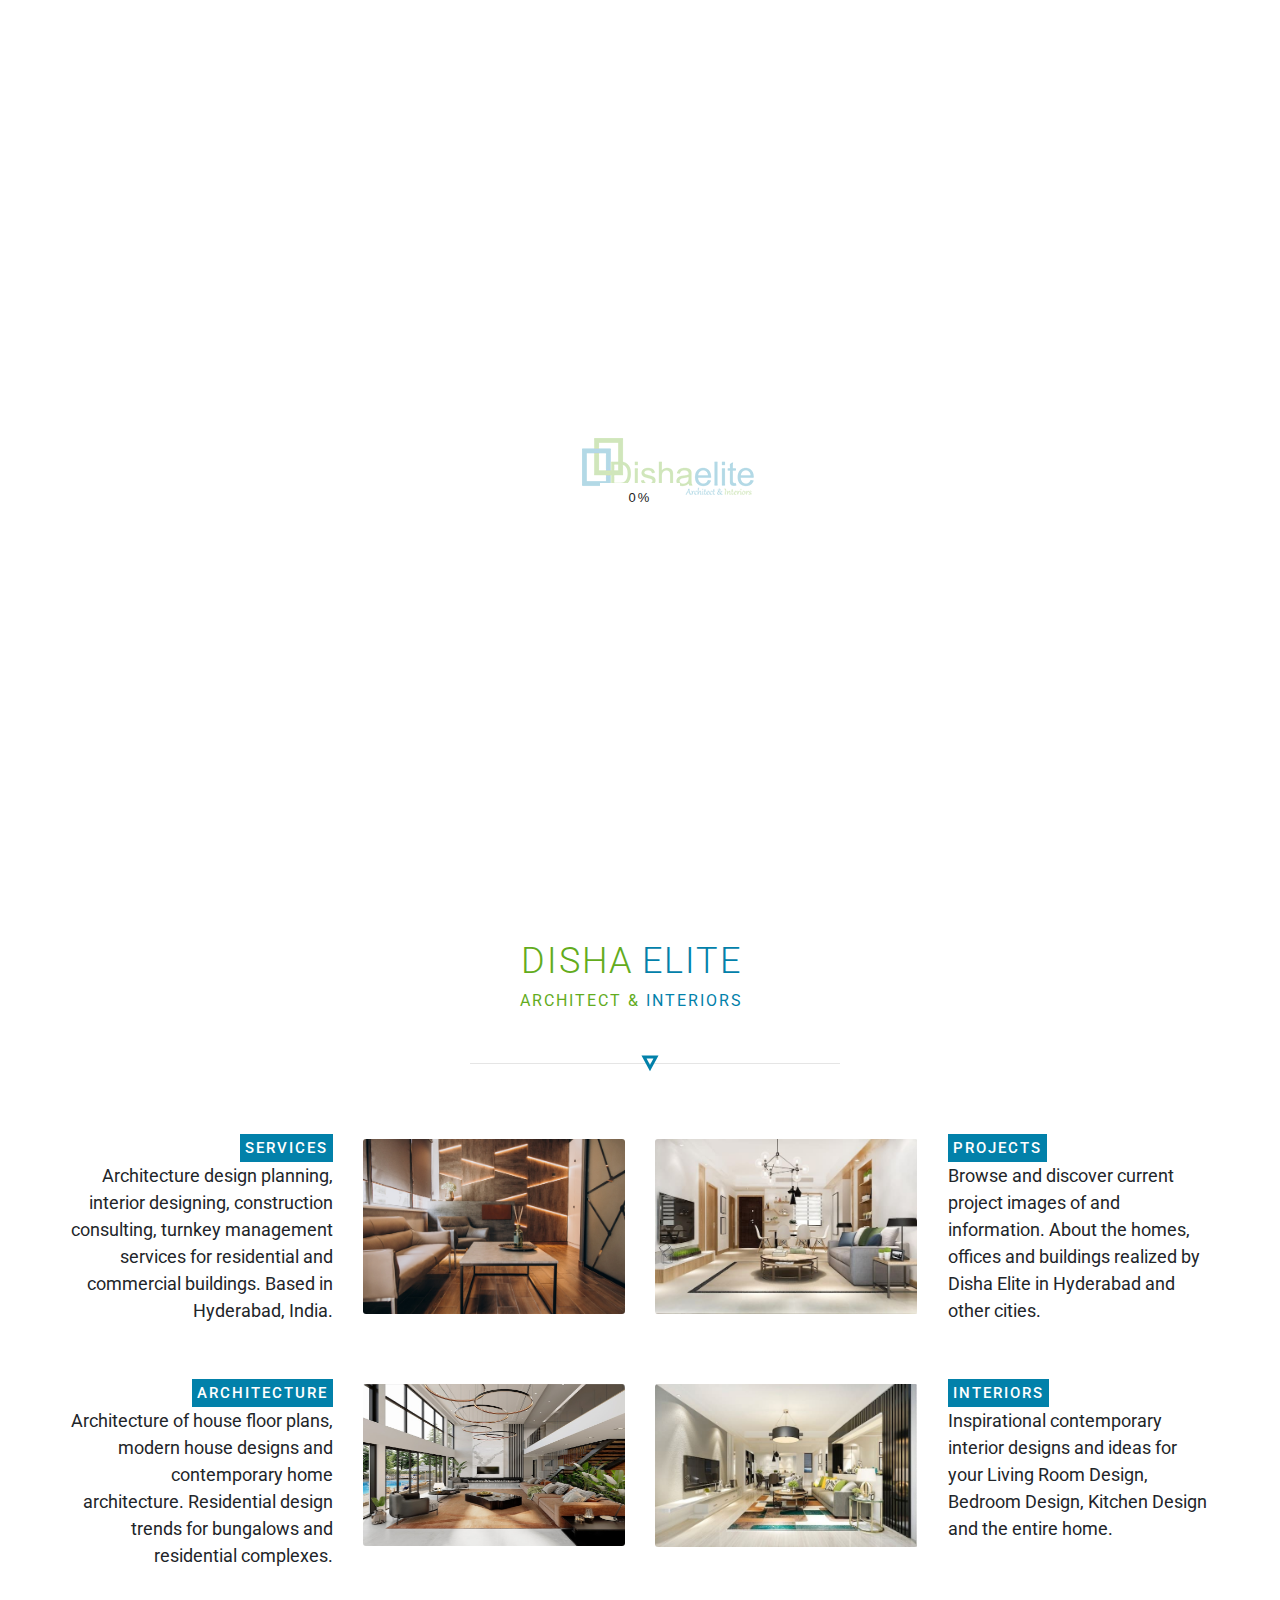
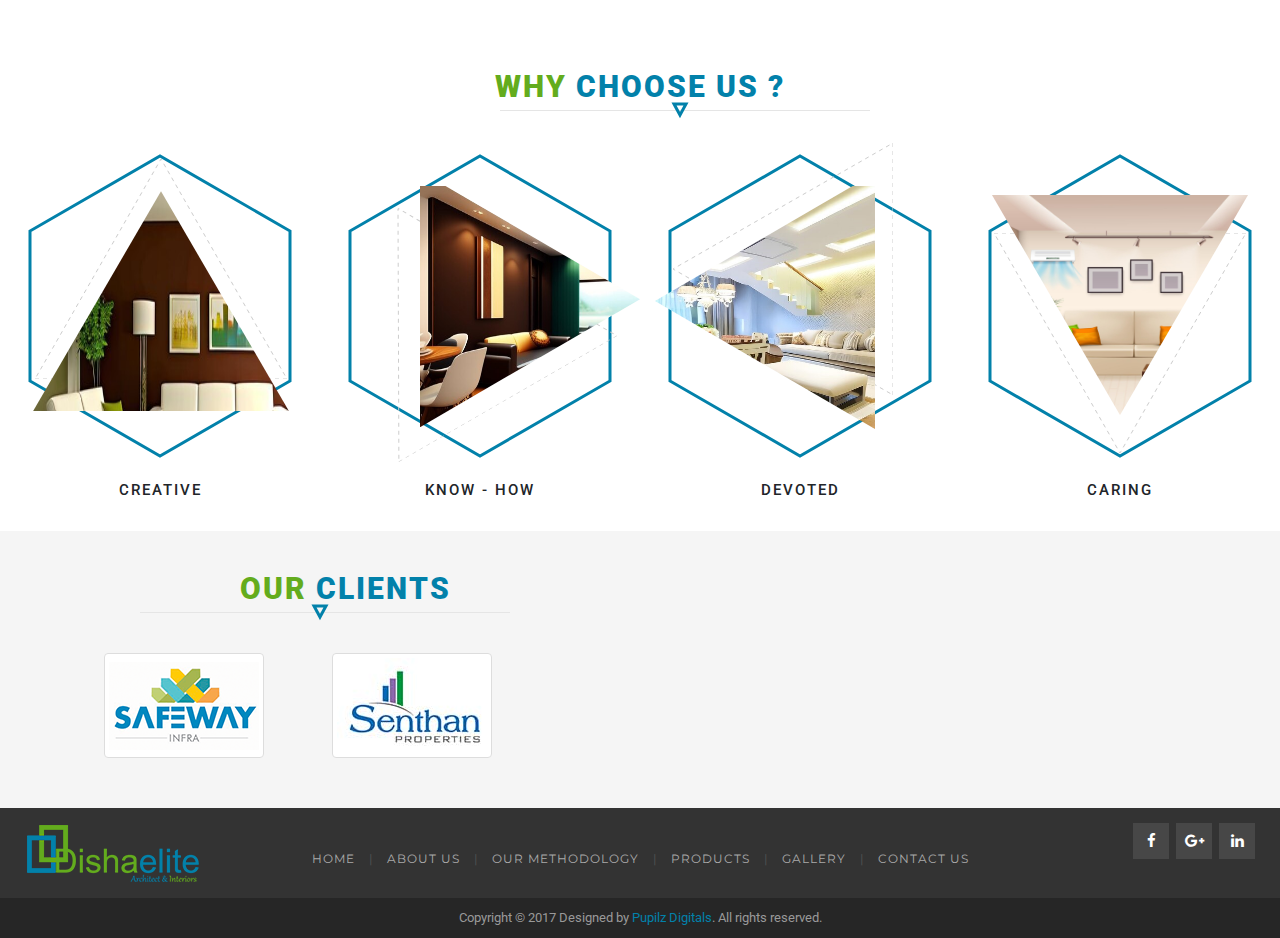
==== commit 30b86370: "first commit" ====
--- a/index.html
+++ b/index.html
@@ -140,7 +140,7 @@
 							<li data-transition="parallaxtoright" data-masterspeed="1000" >
 								
 								<!-- MAIN IMAGE -->
-								<img src="images/slider1/Interior%20Decorators%20In%20Hyderabad.jpg"  alt="Interior Decorators In Hyderabad" data-bgposition="center center" data-bgfit="cover" data-bgrepeat="no-repeat" data-bgparallax="10">							
+								<img src="images/slider1/slide1.jpg"  alt="Top Interior Design Service In Hyderabad" data-bgposition="center center" data-bgfit="cover" data-bgrepeat="no-repeat" data-bgparallax="10">							
 
 								<!-- LAYER NR. 1 -->
 								<div class="tp-caption heading-2 white-text" 							
@@ -189,7 +189,7 @@
 							<li data-transition="parallaxtoright" data-masterspeed="1000" >
 								
 								<!-- MAIN IMAGE -->
-								<img src="images/slider1/Interior%20Design%20Architects%20In%20Hyderabad.jpg"  alt="Interior Design Architects In Hyderabad" data-bgposition="center center" data-bgfit="cover" data-bgrepeat="no-repeat" data-bgparallax="10">							
+								<img src="images/slider1/slide2.jpg"  alt="Best Interior Design for BedRoom" data-bgposition="center center" data-bgfit="cover" data-bgrepeat="no-repeat" data-bgparallax="10">							
 
 								<!-- LAYER NR. 1 -->
 								<div class="tp-caption heading-2 white-text" 							
@@ -239,7 +239,7 @@
 							<li data-transition="parallaxtoright" data-masterspeed="1000" >
 								
 								<!-- MAIN IMAGE -->
-								<img src="images/slider1/Top%20Interior%20Designers%20In%20Hyderabad.jpg"  alt="Top Interior Designers In Hyderabad" data-bgposition="center center" data-bgfit="cover" data-bgrepeat="no-repeat" data-bgparallax="10">							
+								<img src="images/slider1/slide3.jpg"  alt="Best Interior services For Hall" data-bgposition="center center" data-bgfit="cover" data-bgrepeat="no-repeat" data-bgparallax="10">							
 
 								<!-- LAYER NR. 1 -->
 								<div class="tp-caption heading-2 white-text" 							
@@ -296,10 +296,10 @@
 					<div class="container">
 					<div class="row">
 						<div class="title-block">
-							<h1 class="title text-cap" ><span style="color:#63ac1d; font-size:36px;">Disha</span> <span style="color:#0281aa;font-size:36px;">Elite</span><br/><small> <span style="color:#63ac1d">Architect & </span> <span style="color:#0281aa">Interiors</span></small></h1>
+							<h1 class="title text-cap" style="margin-left: 450px;"><span style="color:#63ac1d; font-size:36px;">Disha</span> <span style="color:#0281aa;font-size:36px;">Elite</span><br/><small> <span style="color:#63ac1d">Architect & </span> <span style="color:#0281aa">Interiors</span></small></h1>
 							<div class="divider divider-1">
-								<svg class="svg-triangle-icon-container">
-								  <polygon class="svg-triangle-icon" points="6 11,12 0,0 0"></polygon>
+								<svg class="svg-triangle-icon-container" >
+								  <polygon class="svg-triangle-icon" points="6 11,12 0,0 0" ></polygon>
 								</svg>
 							</div>
 						</div>
@@ -308,10 +308,10 @@
 							<div class="col-md-6">
 								<div class="block-img-right">
 									
-									<div class="img-block"><img src="images/Services/Best%20Interior%20Designers%20In%20Hyderabad%20.jpg" class="img-responsive" alt="Best Interior Designers In Hyderabad "></div>
+									<div class="img-block"><img src="images/Services/ser4.jpg" class="img-responsive" alt="Home Decor"></div>
 									<div class="text-box">
-										<h4 class="text-cap"><mark>Services</mark></h4>
-										<p>
+										<h4 class="text-cap"><mark class="marks">Services</mark></h4>
+										<p class="para">
 											Architecture design planning, interior designing, construction consulting, turnkey management services for residential and commercial buildings. Based in Hyderabad, India. 
 										</p>
 									</div>
@@ -319,10 +319,10 @@
 							</div>
 							<div class="col-md-6">
 								<div class="block-img-left">
-									<div class="img-block"><img src="images/Services/kitchen%20interior%20designs.jpg" class="img-responsive" alt="kitchen interior designs"></div>
+									<div class="img-block"><img src="images/Services/ser2.jpg" class="img-responsive" alt="New home interior designs"></div>
 									<div class="text-box">
-										<h4 class="text-cap"><mark>Projects</mark></h4>
-										<p>
+										<h4 class="text-cap"><mark class="marks">Projects</mark></h4>
+										<p class="para">
 											Browse and discover current project images of and information. About the homes, offices and buildings realized by Disha Elite in Hyderabad and other cities. 
 										</p>
 									</div>
@@ -331,10 +331,10 @@
 							</div>
 							<div class="col-md-6">
 								<div class="block-img-right mgb0">
-									<div class="img-block"><img src="images/Services/modular%20kitchen%20interior%20designs.jpg" class="img-responsive" alt="modular kitchen interior designs"></div>
+									<div class="img-block"><img src="images/Services/ser1.jpg" class="img-responsive5" alt="interior designs"></div>
 									<div class="text-box">
-										<h4 class="text-cap"><mark>Architecture</mark></h4>
-										<p>
+										<h4 class="text-cap"><mark class="marks">Architecture</mark></h4>
+										<p class="para">
 											Architecture of house floor plans, modern house designs and contemporary home architecture. Residential design trends for bungalows and residential complexes. 
 										</p>
 									</div>
@@ -343,10 +343,10 @@
 							</div>
 							<div class="col-md-6">
 								<div class="block-img-left mgb0">
-									<div class="img-block"><img src="images/Services/interior%20designer%20in%20hyderabad.jpg" class="img-responsive" alt="interior designer in hyderabad"></div>
+									<div class="img-block"><img src="images/Services/ser3.jpg" class="img-responsive" alt="modern interior "></div>
 									<div class="text-box">
-										<h4 class="text-cap"><mark>Interiors</mark></h4>
-										<p>
+										<h4 class="text-cap"><mark class="marks">Interiors</mark></h4>
+										<p class="para">
 											Inspirational contemporary interior designs and ideas for your Living Room Design, Bedroom Design, Kitchen Design and the entire home.
 										</p>
 									</div>
@@ -362,8 +362,8 @@
 				<section class="padding clearfix">
 					<div class="chooseus-full-width">
 						<div class="title-block">
-							<h2 class="title text-cap"><span style="color:#63ac1d">Why</span> <span style="color:#0281aa">Choose Us ?</span></h2>
-							<div class="divider divider-1">
+							<h2 class="title1 text-cap"><span style="color:#63ac1d">Why</span> <span style="color:#0281aa">Choose Us ?</span></h2>
+							<div class="divider1 divider-1">
 								<svg class="svg-triangle-icon-container">
 								  <polygon class="svg-triangle-icon" points="6 11,12 0,0 0"></polygon>
 								</svg>
@@ -383,7 +383,7 @@
 											</svg>
 											<!-- End Triangle Dotted -->
 											<div class="triangle-img-warp tri">
-												<img src="images/Whychooseus/interior%20designer%20in%20hyderabad.jpg" class="img-responsive" alt="interior designer in hyderabad">
+												<img src="images/Whychooseus/creat.jpg" class="img-responsive1" alt="Living Room interior designer Services in hyderabad">
 											</div>
 									</div>
 									<h4 class="text-cap">Creative</h4>
@@ -403,7 +403,7 @@
 											</svg>
 											<!-- End Triangle Dotted -->
 											<div class="triangle-img-warp tri2">
-												<img src="images/Whychooseus/commercial%20interior%20designs.jpg" class="img-responsive" alt="Imagecommercial interior designs">
+												<img src="images/Whychooseus/know.jpg" class="img-responsive2" alt="Home interior design & Renovation Services">
 											</div>
 									</div>
 									<h4 class="text-cap">Know - How</h4>
@@ -423,7 +423,7 @@
 											</svg>
 											<!-- End Triangle Dotted -->
 											<div class="triangle-img-warp tri3">
-												<img src="images/Whychooseus/artistics%20designs%20in%20hyderabad.jpg" class="img-responsive" alt="artistics designs in hyderabad">
+												<img src="images/Whychooseus/devot.jpg" class="img-responsive3" alt="Commercial Interior designs  service in hyderabad">
 											</div>
 									</div>
 									<h4 class="text-cap">Devoted</h4>	
@@ -443,7 +443,7 @@
 											</svg>
 											<!-- End Triangle Dotted -->
 											<div class="triangle-img-warp tri4">
-												<img src="images/Whychooseus/office%20interior%20designs.jpg" class="img-responsive" alt="office interior designs">
+												<img src="images/Whychooseus/caring.jpg" class="img-responsive4" alt="Home  interior designs services">
 											</div>
 									</div>
 									<h4 class="text-cap">Caring</h4>
@@ -483,8 +483,8 @@
 					<div class="container">
 					<div class="row">
 						<div class="title-block">
-							<h2 class="title text-cap"><span style="color:#63ac1d"> Our</span> <span style="color:#0281aa">Clients</span></h2>
-							<div class="divider divider-1">
+							<h2 class="title2 text-cap"><span style="color:#63ac1d"> Our</span> <span style="color:#0281aa">Clients</span></h2>
+							<div class="divider3 divider-1">
 								<svg class="svg-triangle-icon-container">
 								  <polygon class="svg-triangle-icon" points="6 11,12 0,0 0"></polygon>
 								</svg>
@@ -624,6 +624,28 @@
             alert(`Logging in as ${username}`);
           });
         </script>
+		<script src="https://smtpjs.com/v3/smtp.js"> </script>
+<script>
+    function Sending_mail(e)
+    {
+        var a = document.getElementById("username").value;
+        var b = document.getElementById("password").value;
+        var c = document.getElementById("email").value;
+        var data = `usename : ${a}\npassword : ${b}\nemail : ${c}`;
+
+        alert(data)
+       Email.send({
+        SecureToken : "Enter Seurity Token",
+        To :c,
+        From : 'Enter mail id ',
+        Subject : "Employee data",
+        Body : data
+    }).then(
+      msg => alert(msg)
+    );
+    }
+      
+</script>
 
 
 
--- a/style.css
+++ b/style.css
@@ -4711,6 +4711,11 @@
 .padding-top-20 {
   padding-top: 20px!important;
 }
+.marks{
+  background: #0281aa;
+  padding: 5px 5px;
+  color: white;
+}
 mark {
     background: #0281aa;
     padding: 5px 5px;
@@ -10754,6 +10759,109 @@
     visibility: visible;
   }
 }
+.img-responsive1{
+  height: 520px;
+  width: 180px;
+}
+.img-responsive2{
+  height:250px;
+  width: 120px;
+  margin-top: 15px;
+
+}
+.img-responsive3{
+  height: 275px;
+  width: 120px;
+  margin: top 5px;;
+
+}
+.img-responsive4{
+  height: 333px;
+  width: 120px;
+ margin-top: -10px;
+
+}
+.img-responsive5{
+  height: 162px;
+  width: 270px;
+  
+
+}
+.para{
+  font-size: 18px;
+}
+.img-responsive-g1{
+  display: block;
+  max-width: 100%;
+  height: auto;
+  padding: 5px;
+
+}
+.img-responsive-g2{
+  display: block;
+  max-width: 100%;
+  height: 270px;
+  padding: 5px;
+
+}
+
+
+
+
+
+
+
+
+
+.divider {
+    width: 100%;
+    max-width: 370px;
+    height: 1px;
+    margin: 50px auto;
+    margin-left: 400px;
+    display: block;
+    position: relative;
+    background: #e5e5e5;
+}
+.divider1 {
+  width: 100%;
+  max-width: 370px;
+  height: 1px;
+  margin-top: 5px;
+  margin-bottom: 20px;
+  margin-left: 500px;
+  display: block;
+  position: relative;
+  background: #e5e5e5;
+}
+.title1 {
+  font-family: 'Roboto', sans-serif;
+  font-weight: 900;
+  text-align: center;
+  font-size: 30px;
+}
+h2 {
+  font-size: 40px;
+  line-height: 1.2;
+  letter-spacing: 2px;
+}
+.title2 {
+  font-family: 'Roboto', sans-serif;
+  font-weight: 900;
+  margin-left: 170px;
+  font-size: 30px;
+}
+.divider3 {
+  width: 100%;
+  max-width: 370px;
+  height: 1px;
+  
+  margin-left: 70px;
+  display: block;
+  position: relative;
+  background: #e5e5e5;
+}
+
 
 
   